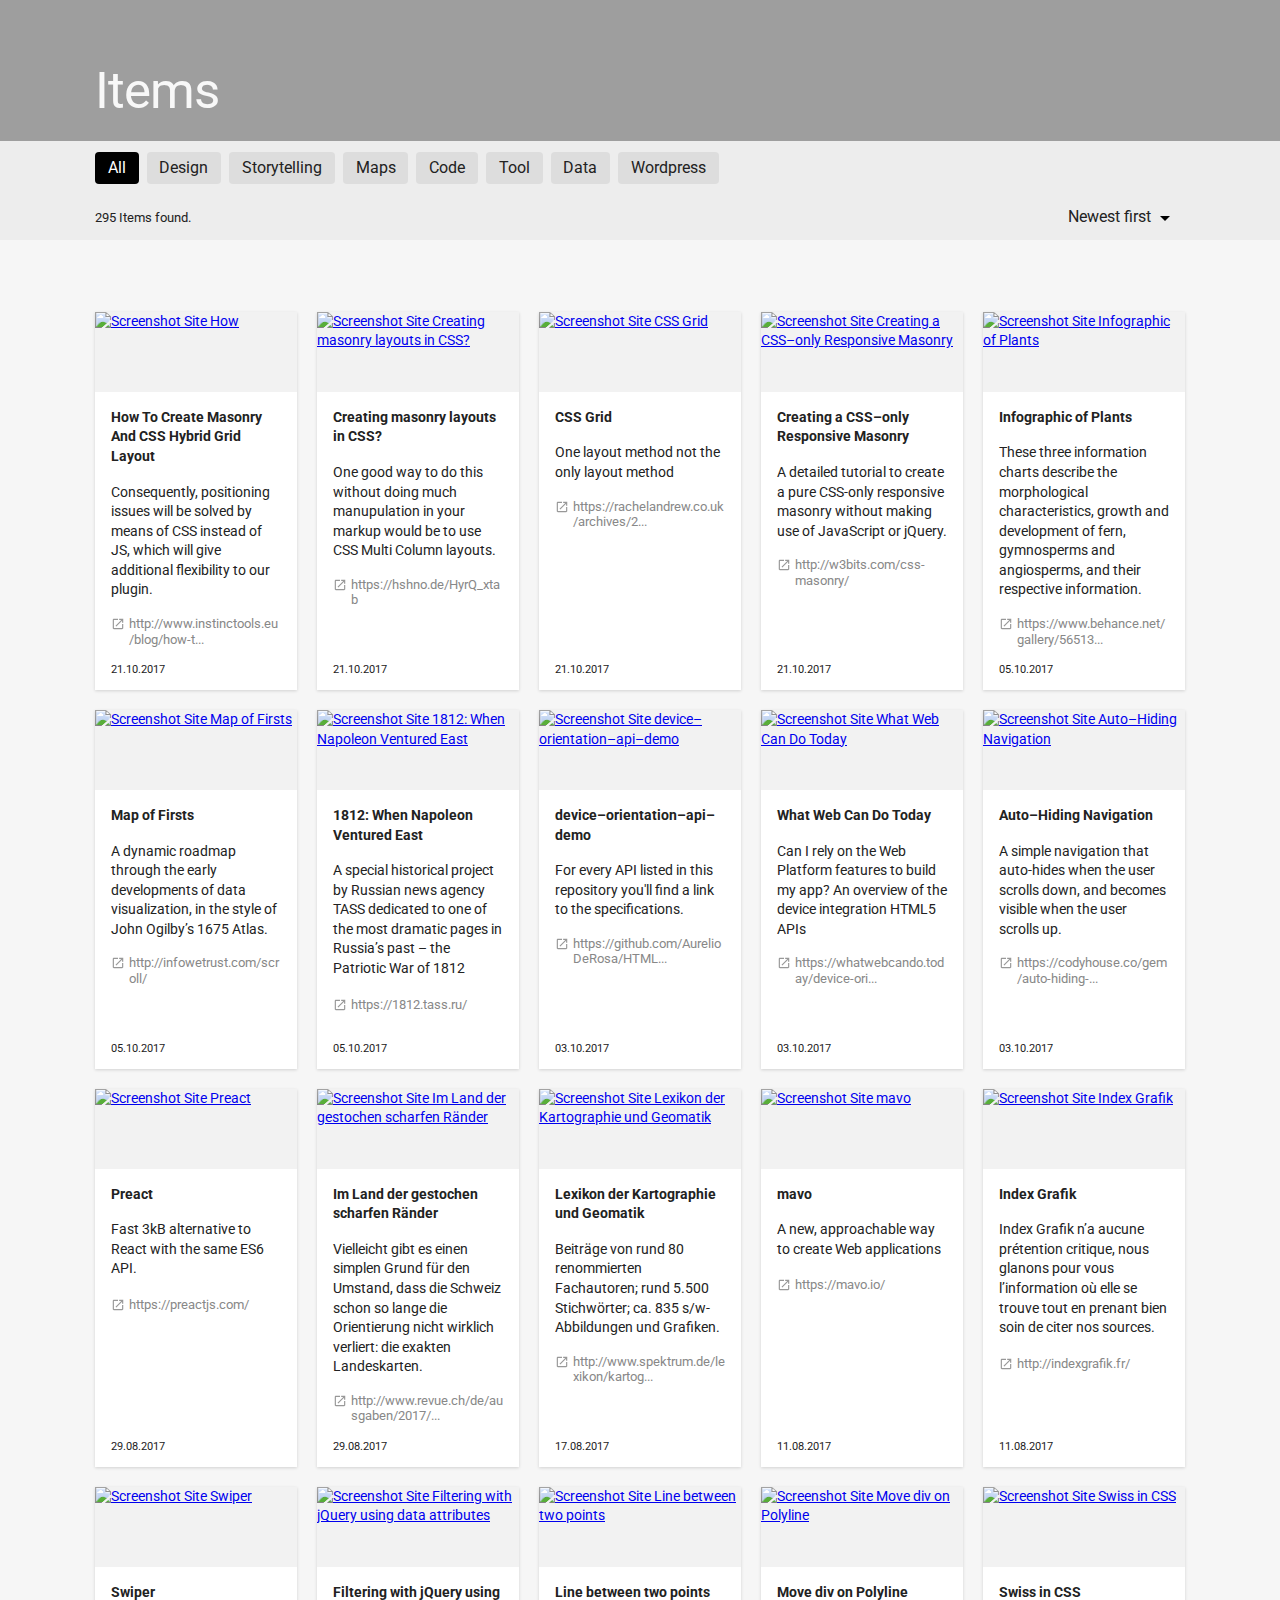
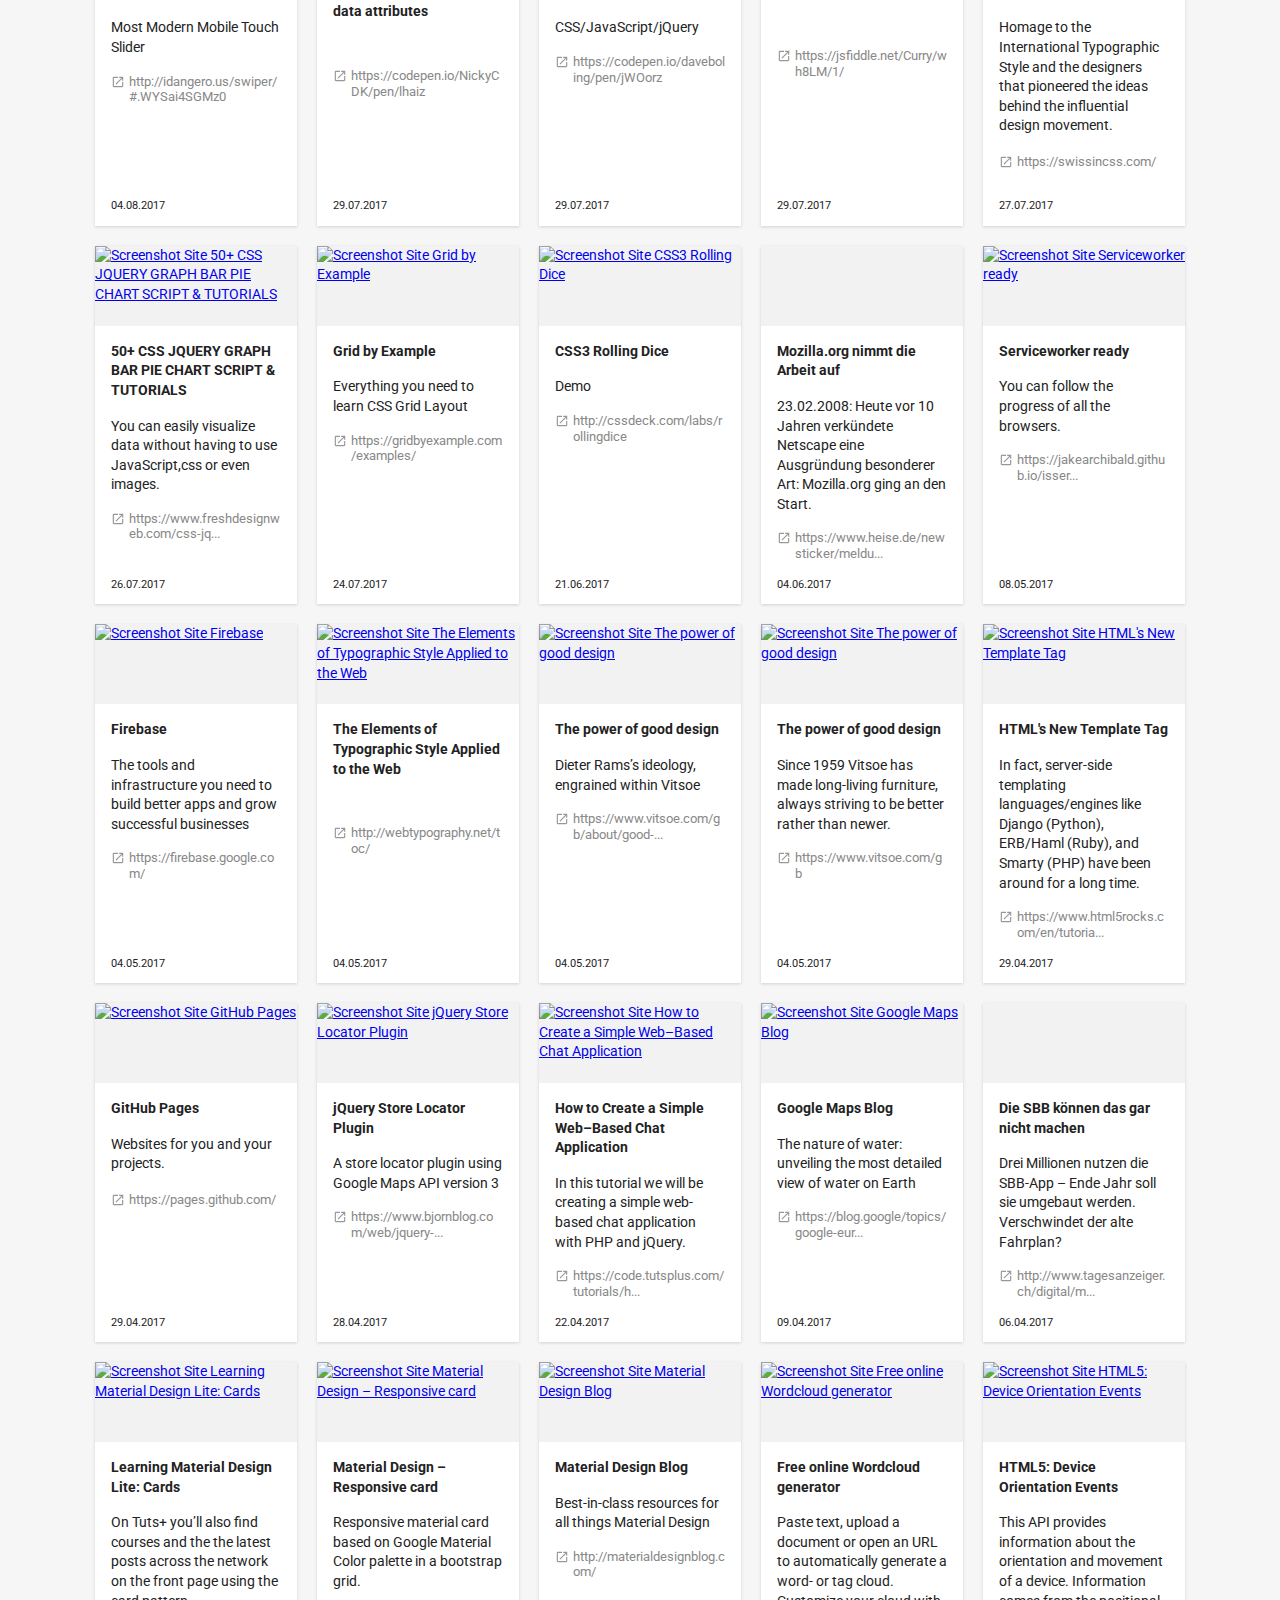
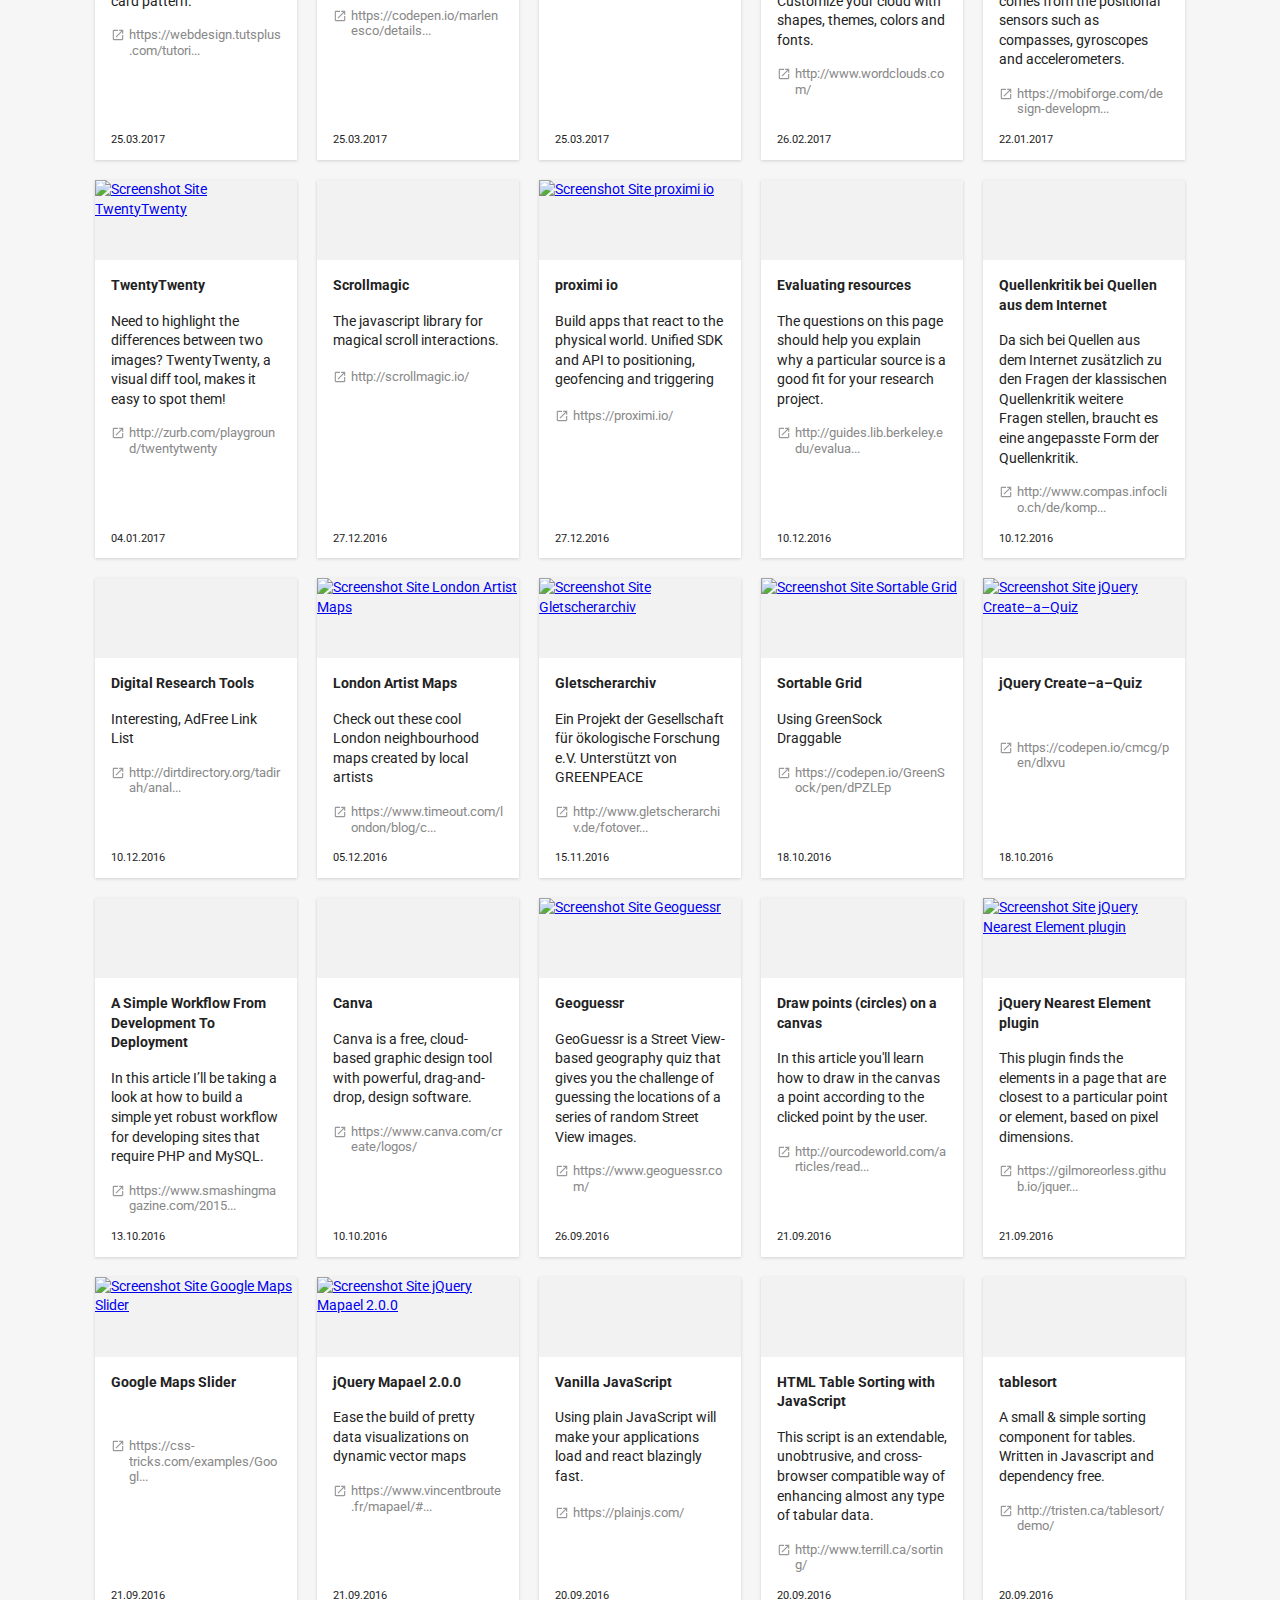
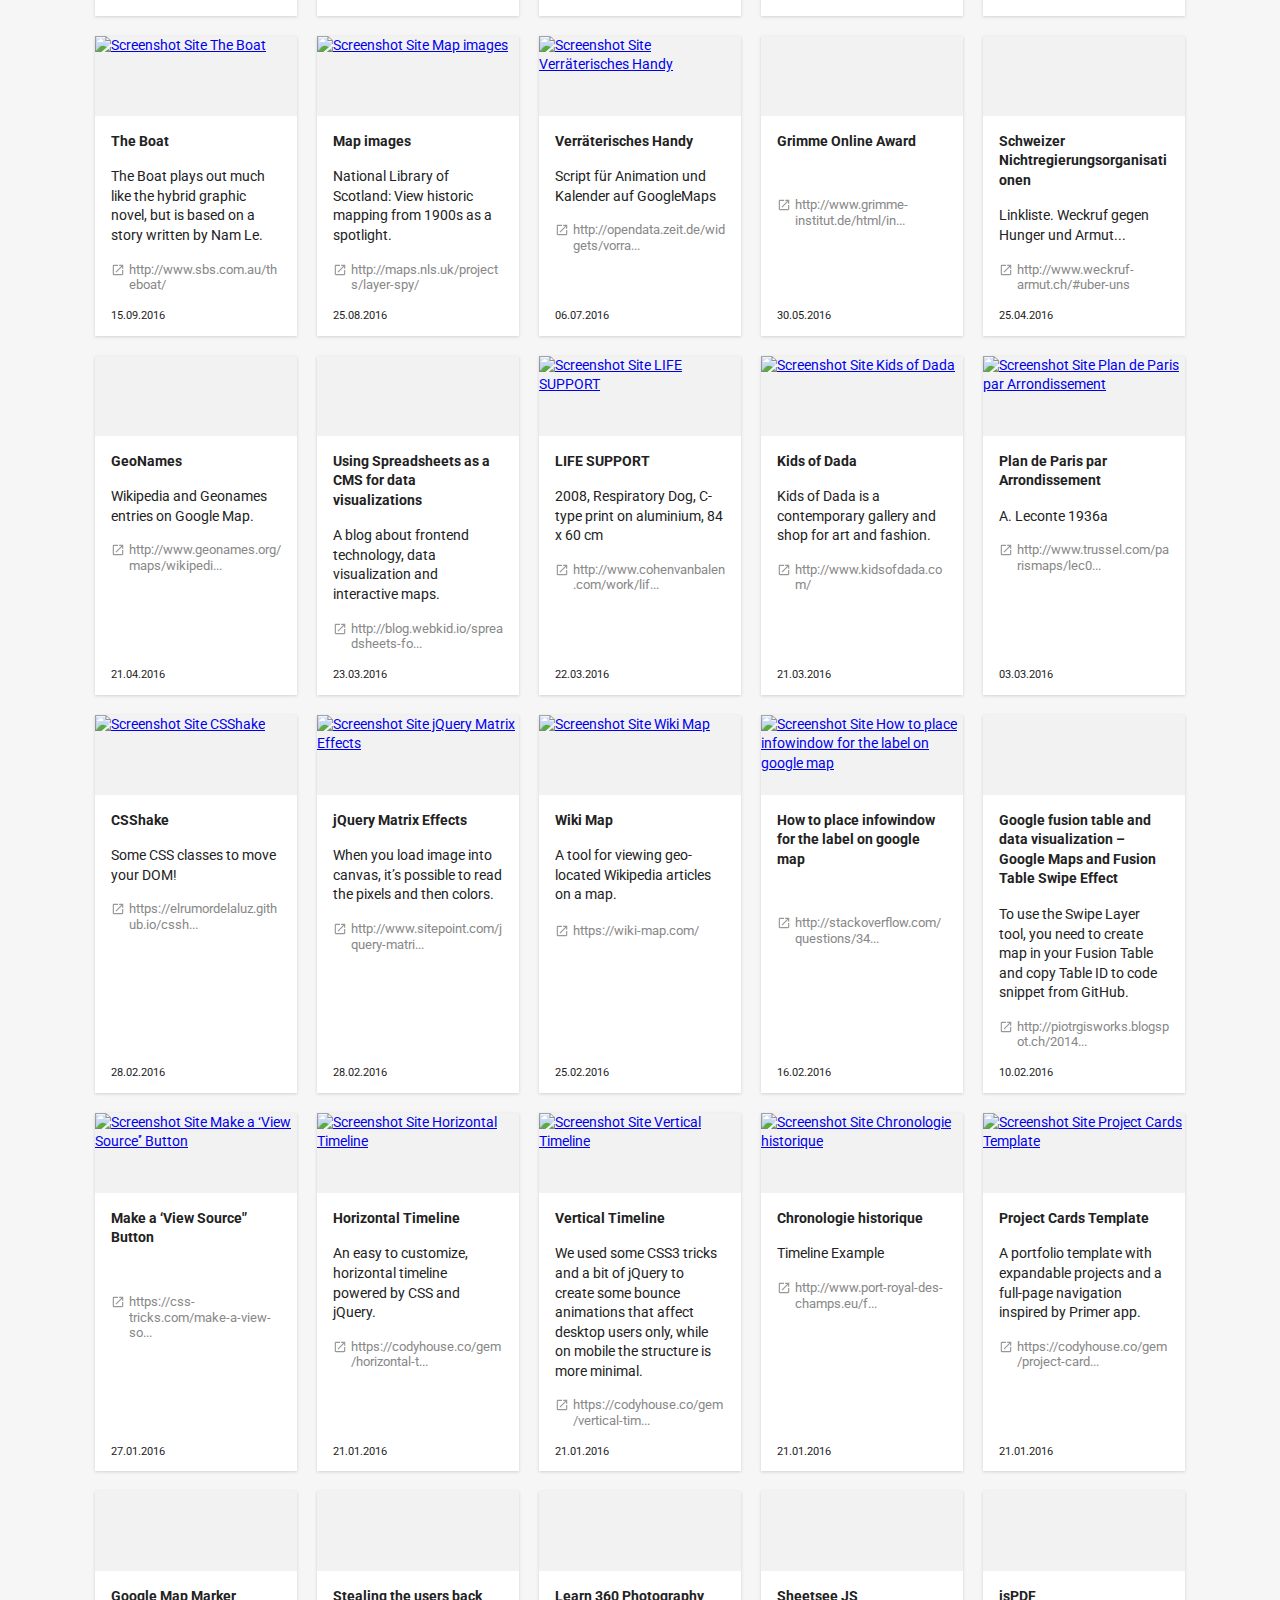
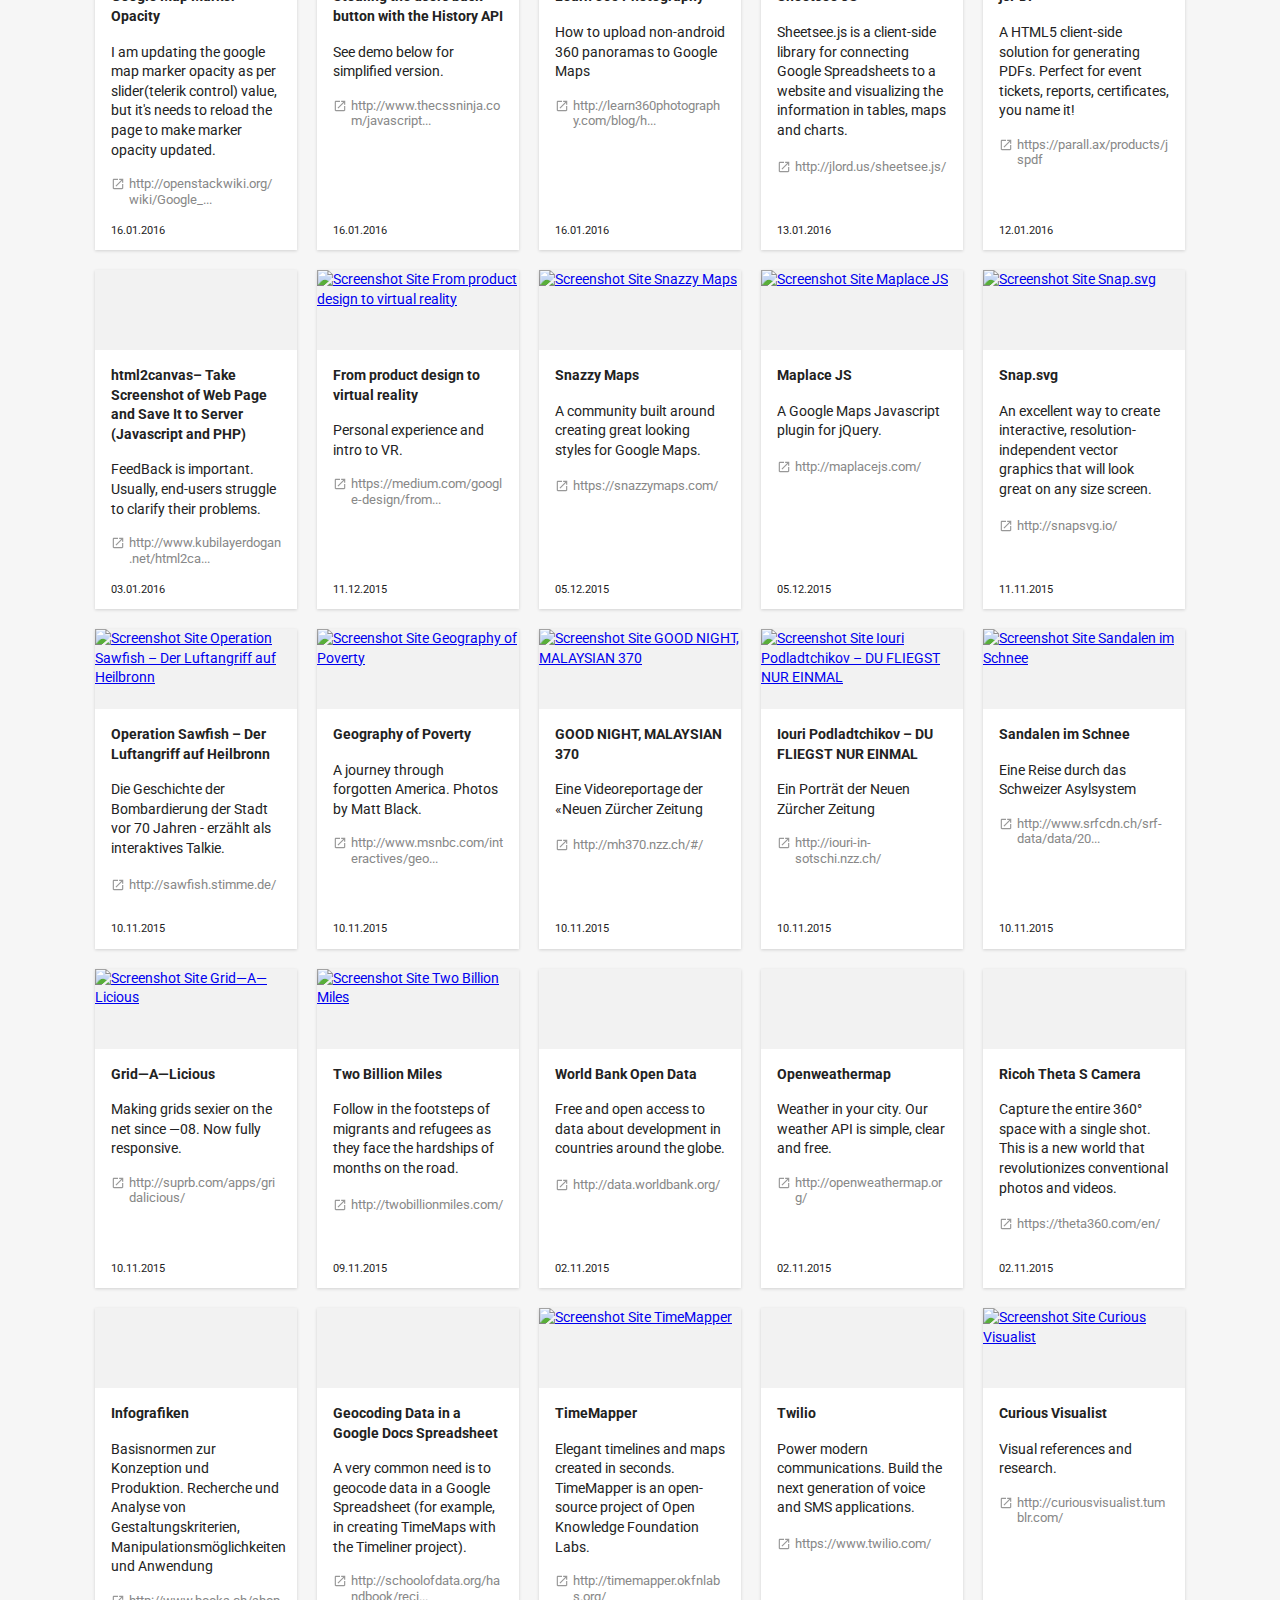
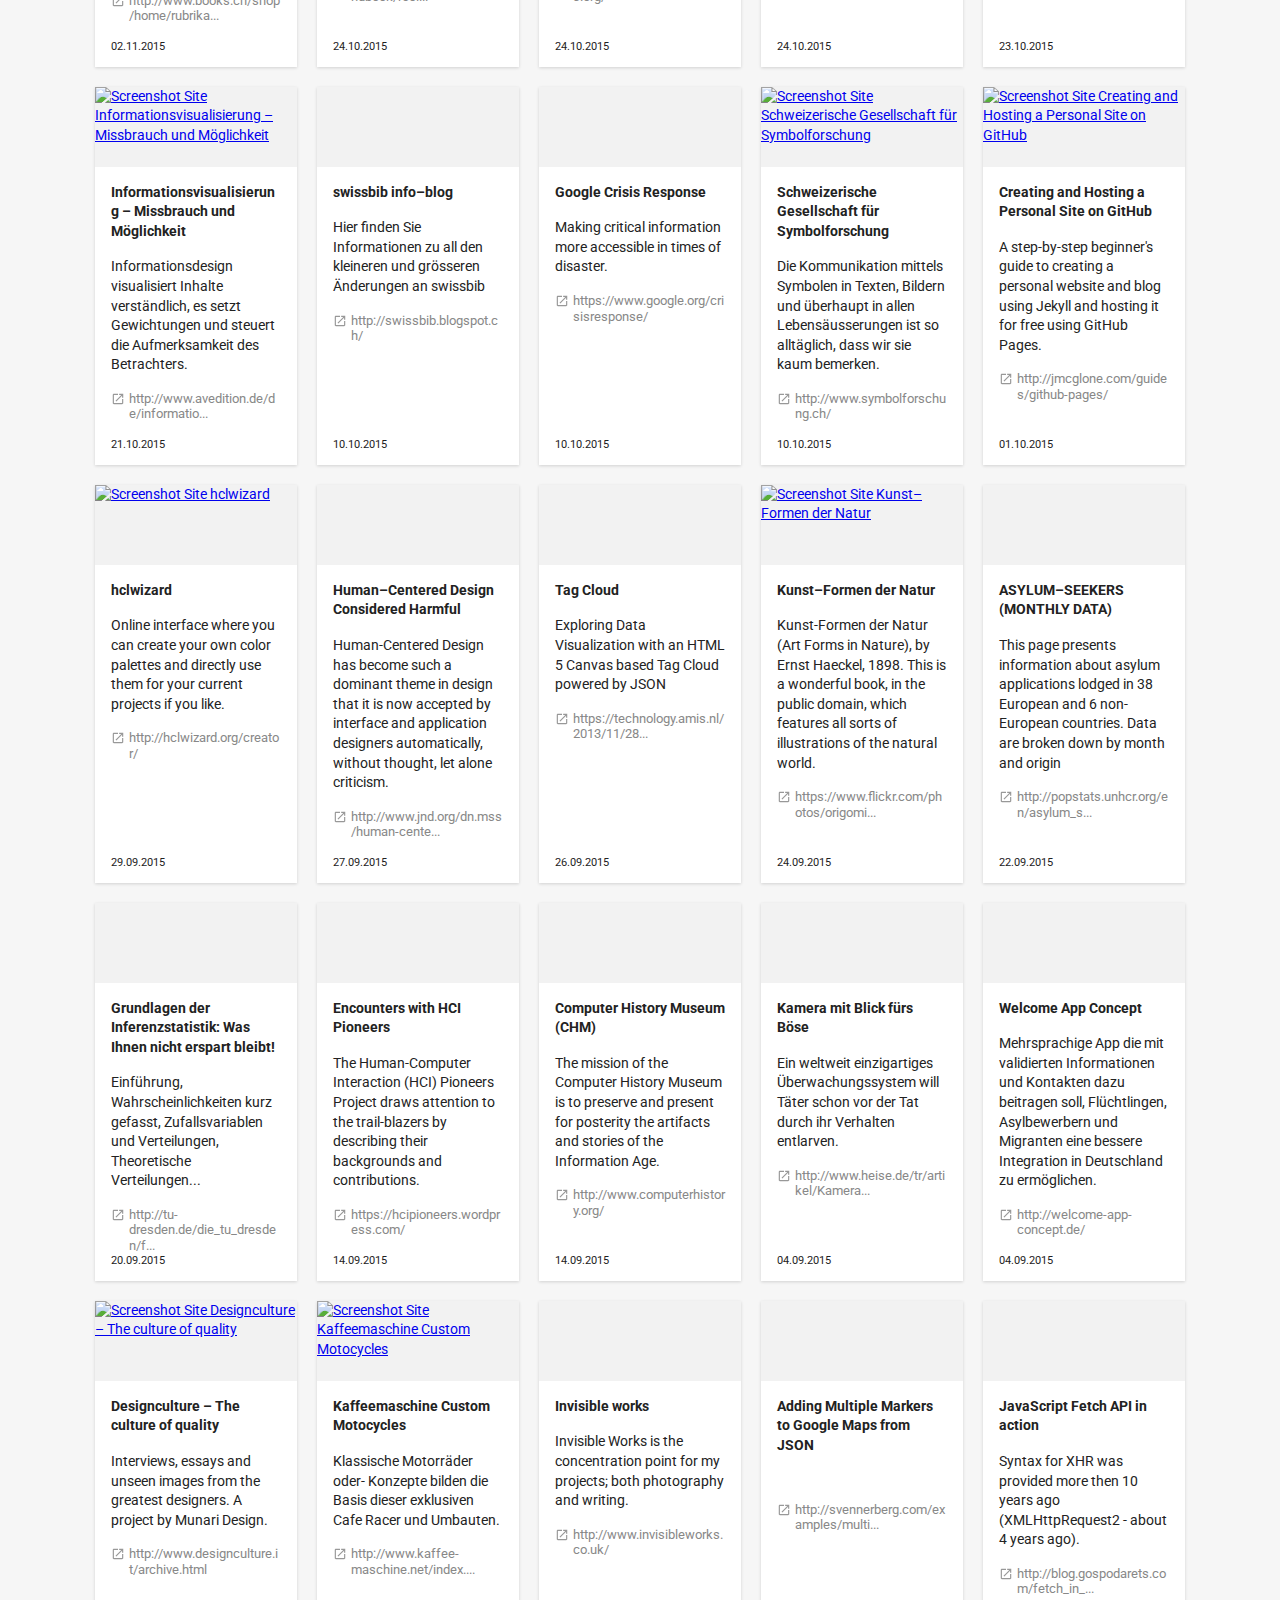
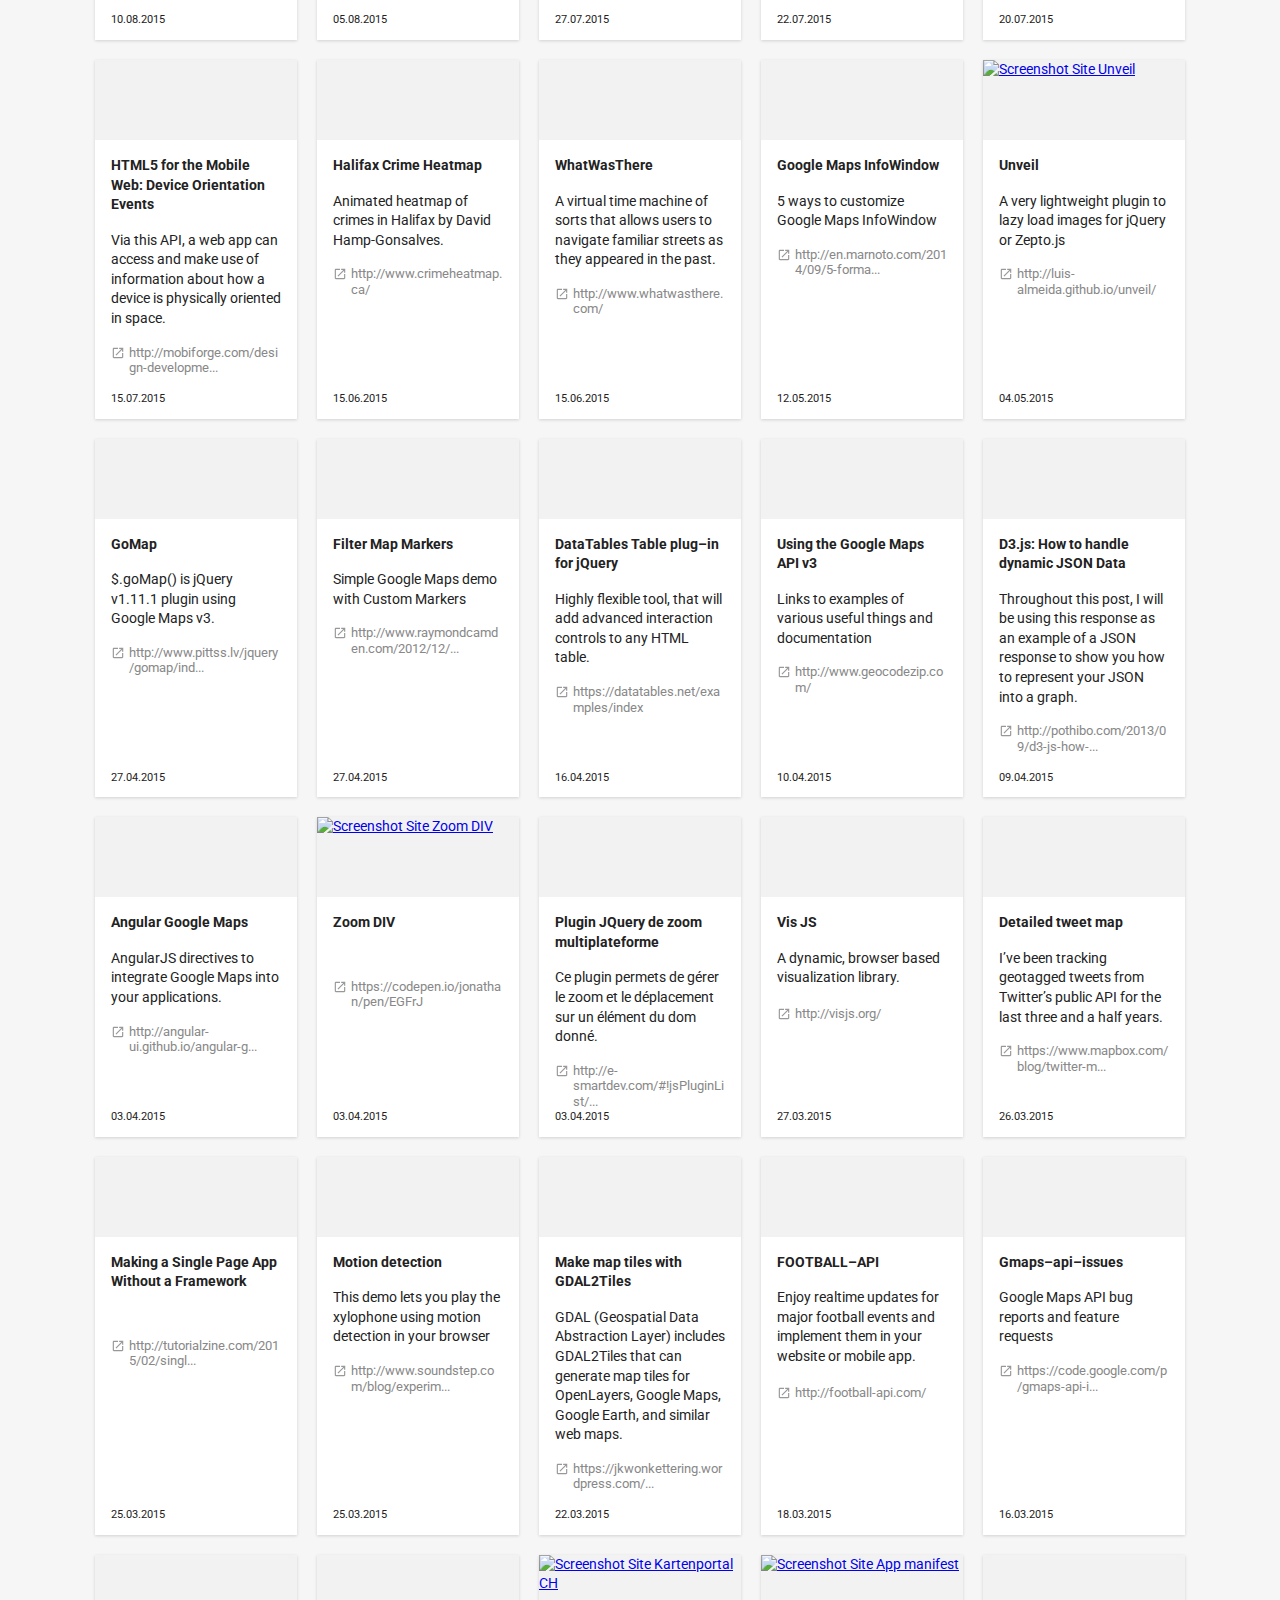
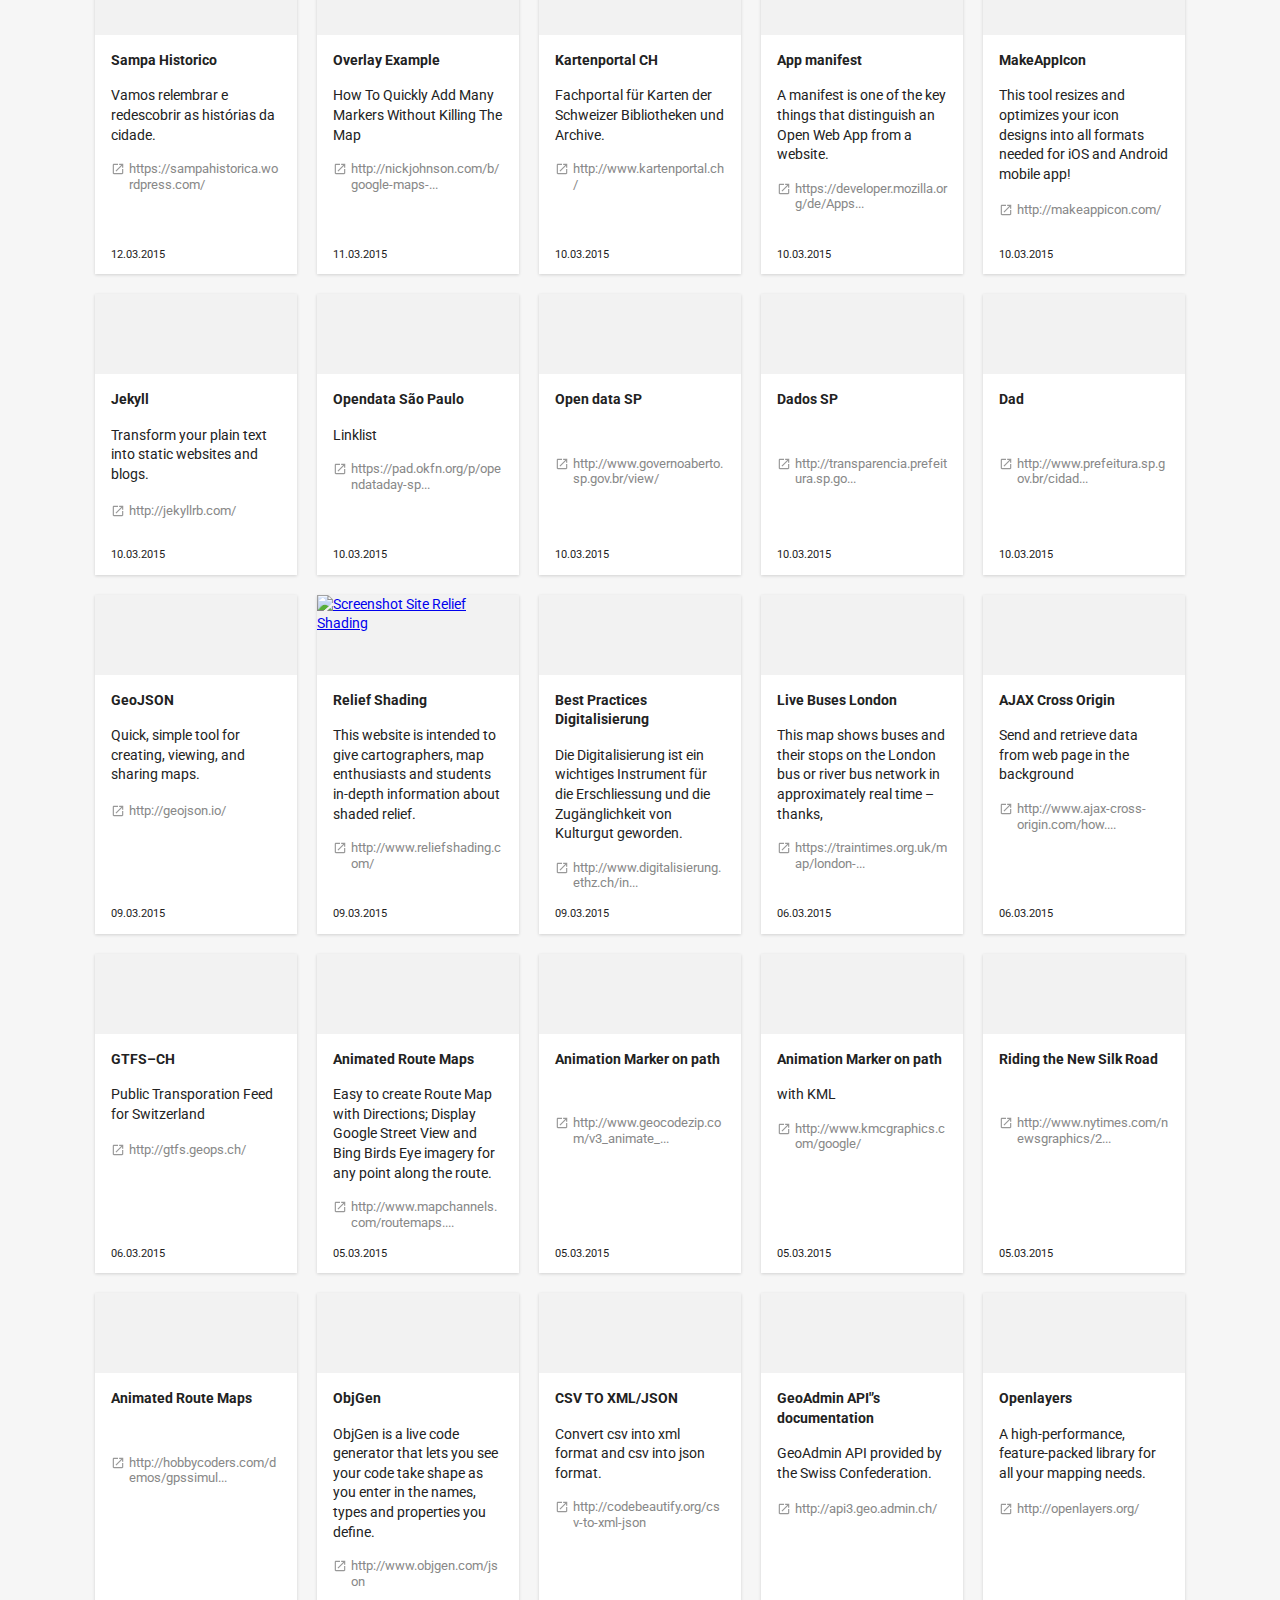
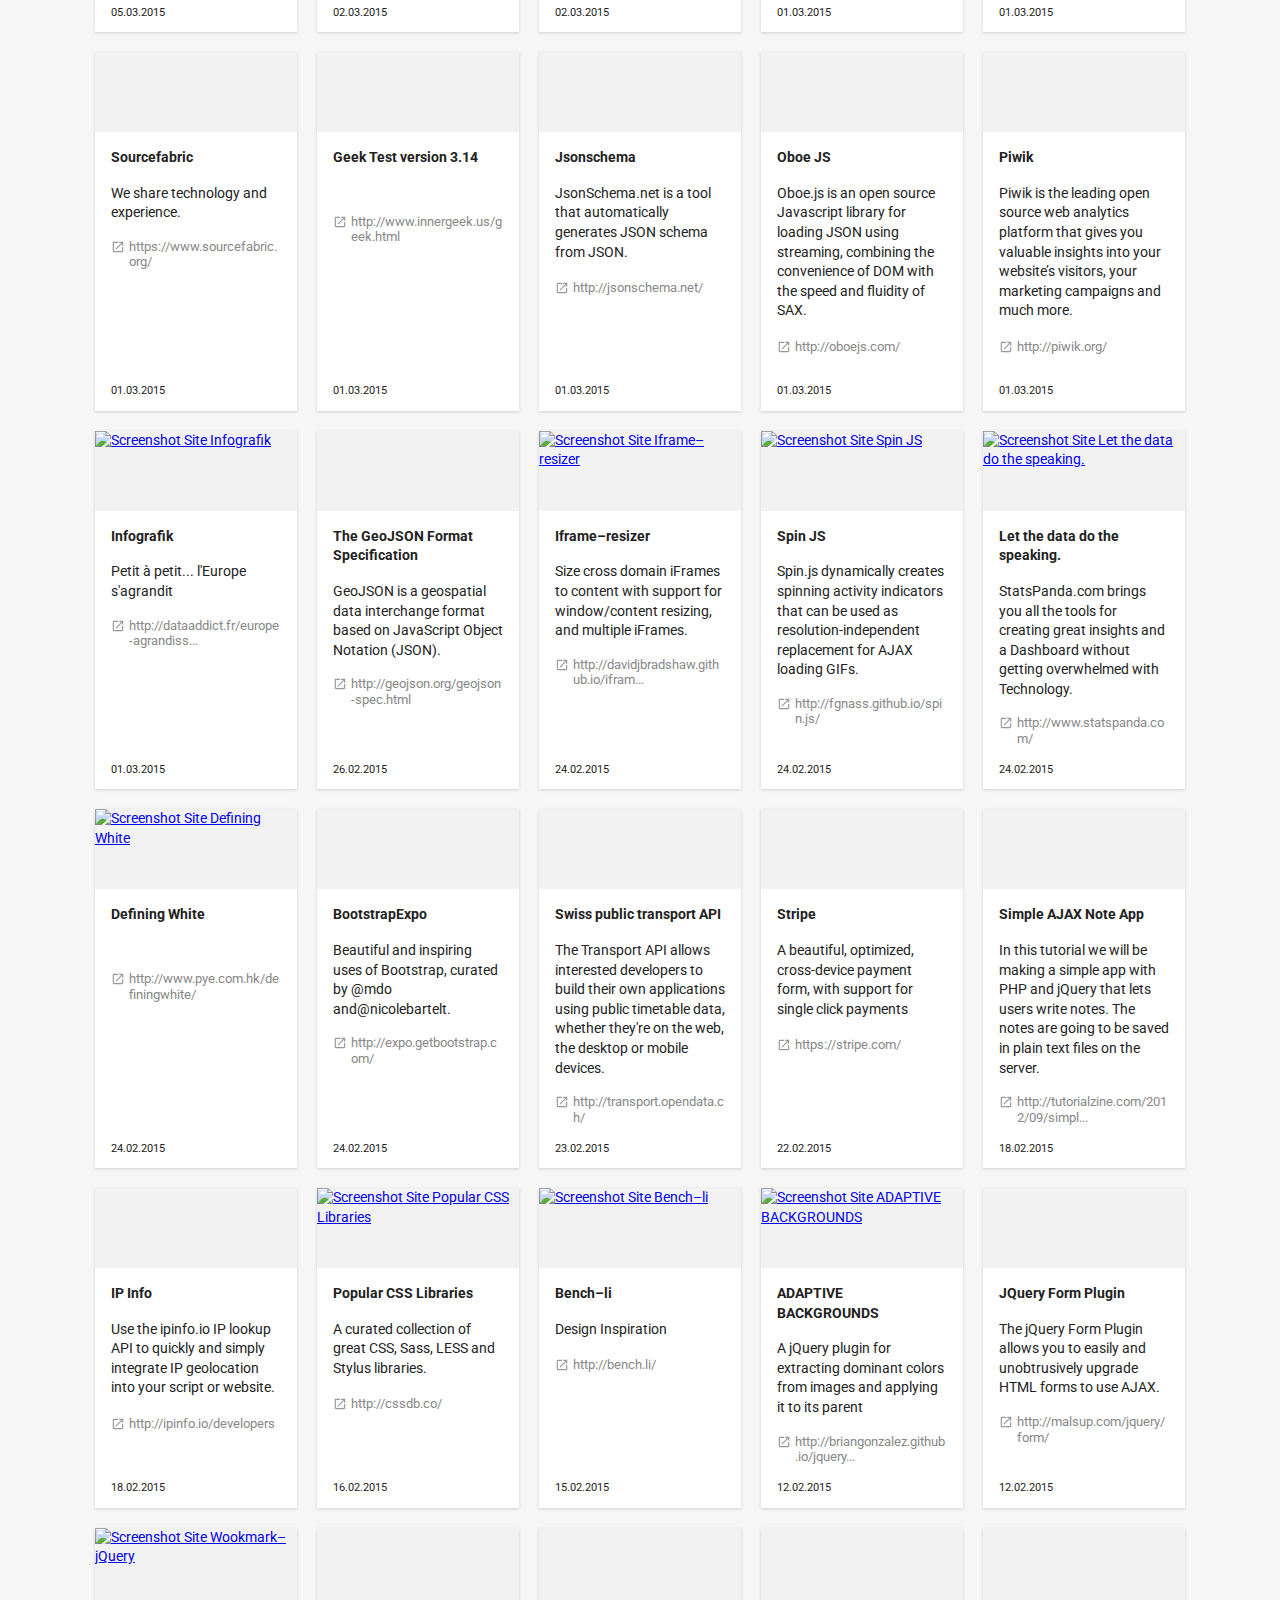
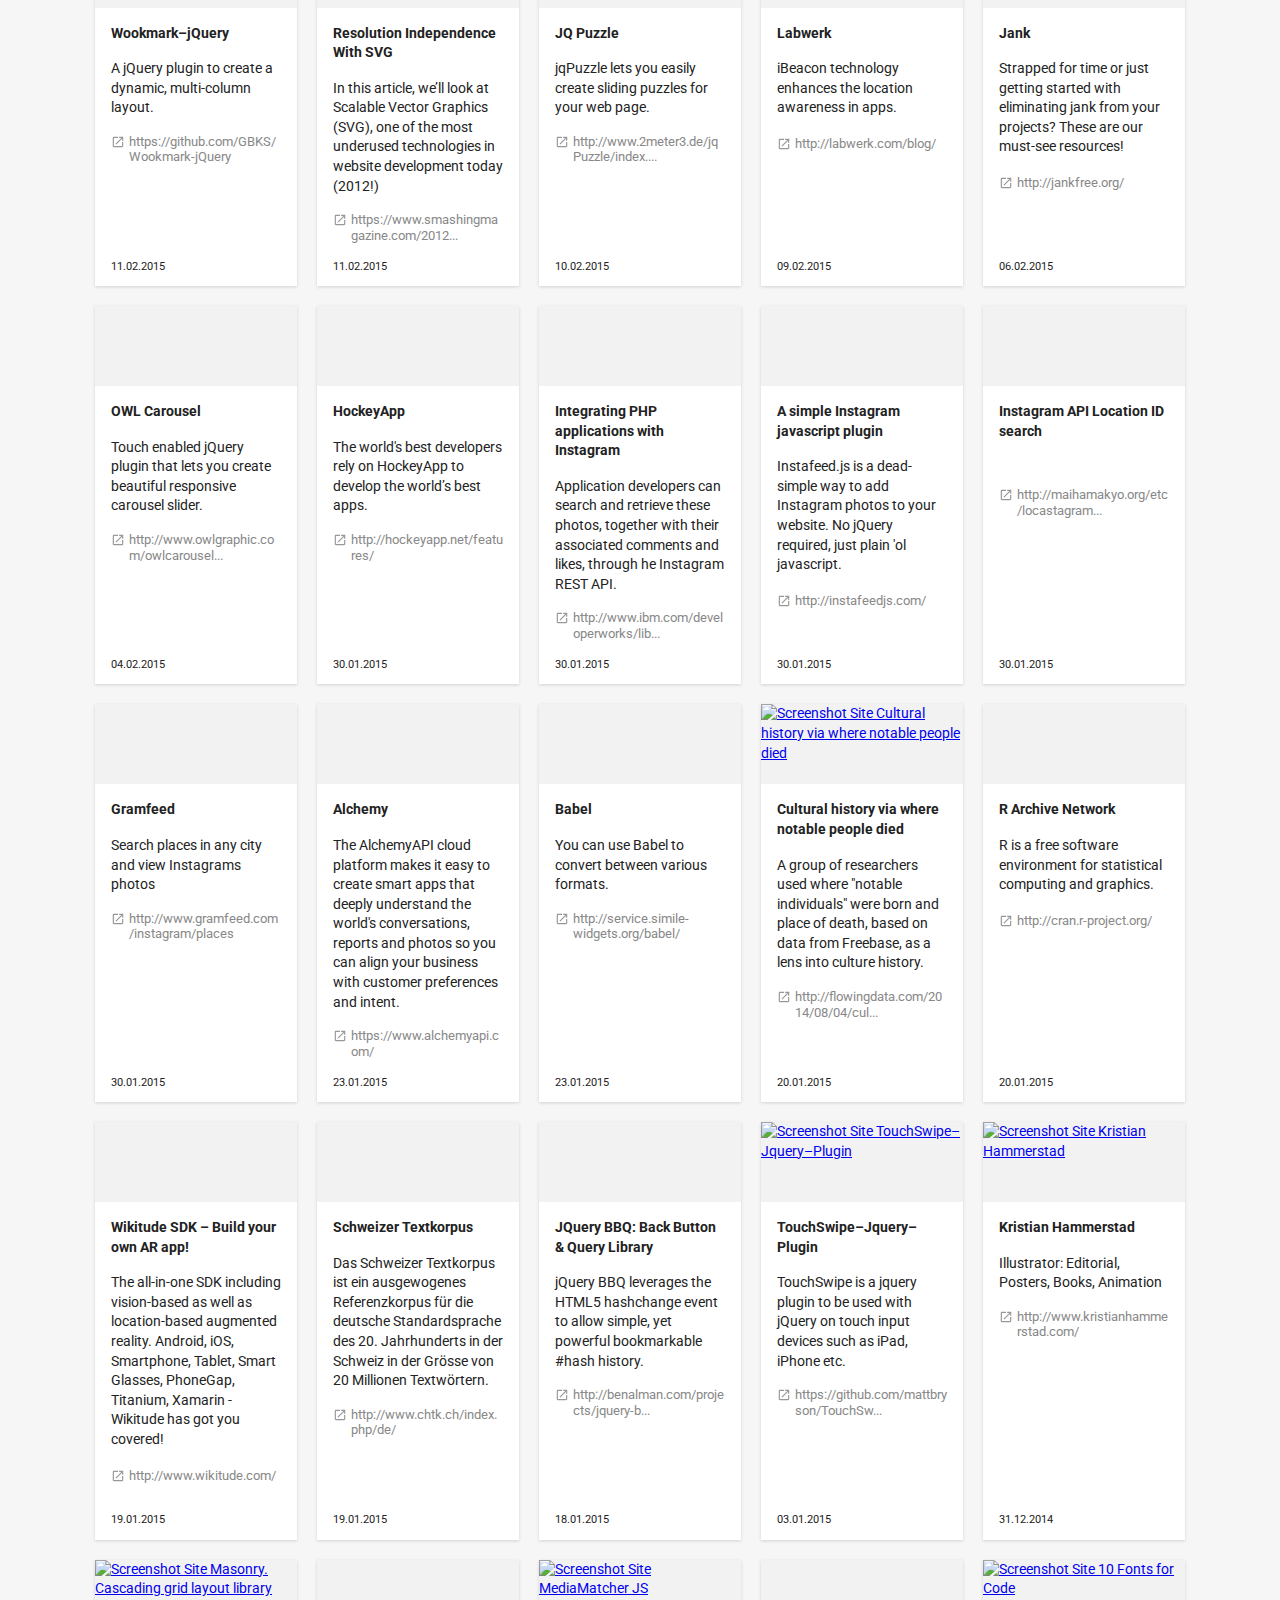
==== 02/index.html @ 370f21b9 ""cleaning" code" ====
<!doctype html>

<html dir="ltr" lang="en">

<head>

    <meta http-equiv="Content-Type" content="text/html; charset=utf-8">
    <meta name="viewport" content="width=device-width, initial-scale=1, user-scalable=yes">

    <title>02896 | 02 Filter Simple</title>

    <link href="https://fonts.googleapis.com/css?family=Roboto:400,700" rel="stylesheet" type="text/css">
    <link rel="stylesheet" type="text/css" href="library/css/style-filter.css" media="all" /> 

    <script src="//ajax.googleapis.com/ajax/libs/jquery/3.2.1/jquery.min.js"></script>
    <script>window.jQuery || document.write('<script src="/library/js/jquery-3.2.1.min.js"><\/script>')</script>

</head>

<body>

<div id="page">

    <div class="demo-header">
        <h1 class="wrap">Items</h1>
    </div>

    <div id="filter-nav">

        <div class="filter-nav-divider">
            <div id="main-category-wrap" class="wrap">
                <div class="button-group">
                    <button id="main-show-all" class="button is-checked">All</button>
                    <span id="main-category">
                        <button class="button" name="design" value="design">Design</button>
                        <button class="button" name="storytelling" value="storytelling">Storytelling</button>
                        <button class="button" name="maps" value="maps">Maps</button>
                        <button class="button" name="code" value="code">Code</button>
                        <button class="button" name="tool" value="tool">Tool</button>
                        <button class="button" name="data" value="data">Data</button>
                        <button class="button" name="wordpress" value="wordpress">Wordpress</button>
                    </span>
                </div>
            </div>
        </div>

        <div id="sort-dropdown-wrap" class="wrap">
            <div id="sort-dropdown" aria-label="Sort Menu">
                <button type="button" data-val="Newest first" class="dropdown-opener button-icon-right" aria-haspopup="true">
                    <span class="button-text">Newest first</span>
                    <span class="c01241-icon_mini icon-dropdown" aria-hidden="true"></span>
                </button>
                <ul class="sub-menu" style="display: none;" role="menu" aria-expanded="false">
                    <li id="sortdate" data-val="Newest first" class="menu-item is-checked" role="menuitem"><a href="#">Newest first</a></li>
                    <li id="sorttitel" data-val="Title A - Z" class="menu-item" role="menuitem"><a href="#">Title A - Z</a></li>
                </ul>
            </div>
        </div>

        <div id="message-wrap" class="wrap"></div>

    </div>  <!-- END #filter-nav -->



    <div id="wrapper">

        <div class="item-list" id="list-wrap">

            <!-- Item (Example structure) -->
            <div class="item" data-date="736623" data-id="howtocreate14280" data-category="code">
                <div class="item-inner">
                    <div class="item-image">
                        <a href="http://www.instinctools.eu/blog/how-to-create-masonry-and-css-hybrid-grid-layout" target="_blank" title="Open Site">
                            <img alt="Screenshot Site How" src="https://markussteiger.ch/images/screenshots/instinctools.jpg" />
                        </a>
                    </div>
                    <div class="item-title">
                        <h2 class="name">How To Create Masonry And CSS Hybrid Grid Layout</h2>
                    </div>
                    <div class="item-description">Consequently, positioning issues will be solved by
                        means of CSS instead of JS, which will give additional flexibility to our plugin.
                    </div>
                    <div class="item-link">
                        <a href="http://www.instinctools.eu/blog/how-to-create-masonry-and-css-hybrid-grid-layout" target="_blank" title="Open Site" class="external ">
                            http://www.instinctools.eu/blog/how-t...
                        </a>
                    </div>
                    <div class="item-date">21.10.2017</div>
                </div>
            </div>
            <!-- End Item -->

            <div class="item" data-date="736623" data-id="creatingmason14281" data-category="code"><div class="item-inner"><div class="item-image"><a href="https://hshno.de/HyrQ_xtab" target="_blank" title="Open Site Creating masonry layouts in CSS?"><img alt="Screenshot Site Creating masonry layouts in CSS?" src="https://markussteiger.ch/images/screenshots/hashnode_01.jpg" /></a></div><div class="item-title"><h2 class="name">Creating masonry layouts in CSS?</h2></div><div class="item-description">One good way to do this without doing much manupulation in your markup would be to use CSS Multi Column layouts.</div><div class="item-link"><a href="https://hshno.de/HyrQ_xtab" target="_blank" title="Open Site Creating masonry layouts in CSS?" class="external ">https://hshno.de/HyrQ_xtab</a></div><div class="item-date">21.10.2017</div></div></div>
            <div class="item" data-date="736623" data-id="cssgrid14282" data-category="code"><div class="item-inner"><div class="item-image"><a href="https://rachelandrew.co.uk/archives/2017/01/18/css-grid-one-layout-method-not-the-only-layout-method/" target="_blank" title="Open Site CSS Grid"><img alt="Screenshot Site CSS Grid" src="https://markussteiger.ch/images/screenshots/rachelandrew.jpg" /></a></div><div class="item-title"><h2 class="name">CSS Grid</h2></div><div class="item-description">One layout method not the only layout method</div><div class="item-link"><a href="https://rachelandrew.co.uk/archives/2017/01/18/css-grid-one-layout-method-not-the-only-layout-method/" target="_blank" title="Open Site CSS Grid" class="external ">https://rachelandrew.co.uk/archives/2...</a></div><div class="item-date">21.10.2017</div></div></div>
            <div class="item" data-date="736623" data-id="creatingacss14283" data-category="code"><div class="item-inner"><div class="item-image"><a href="http://w3bits.com/css-masonry/" target="_blank" title="Open Site Creating a CSS&ndash;only Responsive Masonry"><img alt="Screenshot Site Creating a CSS&ndash;only Responsive Masonry" src="https://markussteiger.ch/images/screenshots/w3bits.jpg" /></a></div><div class="item-title"><h2 class="name">Creating a CSS&ndash;only Responsive Masonry</h2></div><div class="item-description">A detailed tutorial to create a pure CSS-only responsive masonry without making use of JavaScript or jQuery.</div><div class="item-link"><a href="http://w3bits.com/css-masonry/" target="_blank" title="Open Site Creating a CSS&ndash;only Responsive Masonry" class="external ">http://w3bits.com/css-masonry/</a></div><div class="item-date">21.10.2017</div></div></div>
            <div class="item" data-date="736607" data-id="infographicof14277" data-category="design"><div class="item-inner"><div class="item-image"><a href="https://www.behance.net/gallery/56513463/Infographic-Design-Plants" target="_blank" title="Open Site Infographic of Plants"><img alt="Screenshot Site Infographic of Plants" src="https://markussteiger.ch/images/screenshots/plants.jpg" /></a></div><div class="item-title"><h2 class="name">Infographic of Plants</h2></div><div class="item-description">These three information charts describe the morphological characteristics, growth and development of fern, gymnosperms and angiosperms, and their respective information. </div><div class="item-link"><a href="https://www.behance.net/gallery/56513463/Infographic-Design-Plants" target="_blank" title="Open Site Infographic of Plants" class="external ">https://www.behance.net/gallery/56513...</a></div><div class="item-date">05.10.2017</div></div></div>
            <div class="item" data-date="736607" data-id="mapoffirsts14278" data-category="design"><div class="item-inner"><div class="item-image"><a href="http://infowetrust.com/scroll/" target="_blank" title="Open Site Map of Firsts"><img alt="Screenshot Site Map of Firsts" src="https://markussteiger.ch/images/screenshots/mapfirst.jpg" /></a></div><div class="item-title"><h2 class="name">Map of Firsts</h2></div><div class="item-description">A dynamic roadmap through the early developments of data visualization, in the style of John Ogilby&rsquo;s 1675 Atlas.</div><div class="item-link"><a href="http://infowetrust.com/scroll/" target="_blank" title="Open Site Map of Firsts" class="external ">http://infowetrust.com/scroll/</a></div><div class="item-date">05.10.2017</div></div></div>
            <div class="item" data-date="736607" data-id="1812whennap14279" data-category="design maps storytelling"><div class="item-inner"><div class="item-image"><a href="https://1812.tass.ru/" target="_blank" title="Open Site 1812: When Napoleon Ventured East"><img alt="Screenshot Site 1812: When Napoleon Ventured East" src="https://markussteiger.ch/images/screenshots/napoleon.jpg" /></a></div><div class="item-title"><h2 class="name">1812: When Napoleon Ventured East</h2></div><div class="item-description">A special historical project by Russian news agency TASS dedicated to one of the most dramatic pages in Russia&rsquo;s past &ndash; the Patriotic War of 1812</div><div class="item-link"><a href="https://1812.tass.ru/" target="_blank" title="Open Site 1812: When Napoleon Ventured East" class="external ">https://1812.tass.ru/</a></div><div class="item-date">05.10.2017</div></div></div>
            <div class="item" data-date="736605" data-id="deviceorientat14274" data-category="code"><div class="item-inner"><div class="item-image"><a href="https://github.com/AurelioDeRosa/HTML5-API-demos/blob/master/demos/device-orientation-api-demo.html" target="_blank" title="Open Site device&ndash;orientation&ndash;api&ndash;demo"><img alt="Screenshot Site device&ndash;orientation&ndash;api&ndash;demo" src="https://markussteiger.ch/images/screenshots/screen_github.jpg" /></a></div><div class="item-title"><h2 class="name">device&ndash;orientation&ndash;api&ndash;demo</h2></div><div class="item-description">For every API listed in this repository you'll find a link to the specifications.</div><div class="item-link"><a href="https://github.com/AurelioDeRosa/HTML5-API-demos/blob/master/demos/device-orientation-api-demo.html" target="_blank" title="Open Site device&ndash;orientation&ndash;api&ndash;demo" class="external ">https://github.com/AurelioDeRosa/HTML...</a></div><div class="item-date">03.10.2017</div></div></div>
            <div class="item" data-date="736605" data-id="whatwebcand14275" data-category="code"><div class="item-inner"><div class="item-image"><a href="https://whatwebcando.today/device-orientation.html" target="_blank" title="Open Site What Web Can Do Today"><img alt="Screenshot Site What Web Can Do Today" src="https://markussteiger.ch/images/screenshots/whatwebcando.jpg" /></a></div><div class="item-title"><h2 class="name">What Web Can Do Today</h2></div><div class="item-description">Can I rely on the Web Platform features to build my app? An overview of the device integration HTML5 APIs</div><div class="item-link"><a href="https://whatwebcando.today/device-orientation.html" target="_blank" title="Open Site What Web Can Do Today" class="external ">https://whatwebcando.today/device-ori...</a></div><div class="item-date">03.10.2017</div></div></div>
            <div class="item" data-date="736605" data-id="autohidingnav14276" data-category="code"><div class="item-inner"><div class="item-image"><a href="https://codyhouse.co/gem/auto-hiding-navigation/" target="_blank" title="Open Site Auto&ndash;Hiding Navigation"><img alt="Screenshot Site Auto&ndash;Hiding Navigation" src="https://markussteiger.ch/images/screenshots/autohide.jpg" /></a></div><div class="item-title"><h2 class="name">Auto&ndash;Hiding Navigation</h2></div><div class="item-description">A simple navigation that auto-hides when the user scrolls down, and becomes visible when the user scrolls up.</div><div class="item-link"><a href="https://codyhouse.co/gem/auto-hiding-navigation/" target="_blank" title="Open Site Auto&ndash;Hiding Navigation" class="external ">https://codyhouse.co/gem/auto-hiding-...</a></div><div class="item-date">03.10.2017</div></div></div>
            <div class="item" data-date="736570" data-id="preact14272" data-category="code tool"><div class="item-inner"><div class="item-image"><a href="https://preactjs.com/" target="_blank" title="Open Site Preact"><img alt="Screenshot Site Preact" src="https://markussteiger.ch/images/screenshots/preact.jpg" /></a></div><div class="item-title"><h2 class="name">Preact</h2></div><div class="item-description">Fast 3kB alternative to React with the same ES6 API.</div><div class="item-link"><a href="https://preactjs.com/" target="_blank" title="Open Site Preact" class="external ">https://preactjs.com/</a></div><div class="item-date">29.08.2017</div></div></div>
            <div class="item" data-date="736570" data-id="imlandderge14273" data-category="maps"><div class="item-inner"><div class="item-image"><a href="http://www.revue.ch/de/ausgaben/2017/04/detail/news/detail/News/im-land-der-gestochen-scharfen-raender/" target="_blank" title="Open Site Im Land der gestochen scharfen Ränder"><img alt="Screenshot Site Im Land der gestochen scharfen Ränder" src="https://markussteiger.ch/images/screenshots/gestochen.jpg" /></a></div><div class="item-title"><h2 class="name">Im Land der gestochen scharfen Ränder</h2></div><div class="item-description">Vielleicht gibt es einen simplen Grund für den Umstand, dass die Schweiz schon so lange die Orientierung nicht wirklich verliert: die exakten Landeskarten.</div><div class="item-link"><a href="http://www.revue.ch/de/ausgaben/2017/04/detail/news/detail/News/im-land-der-gestochen-scharfen-raender/" target="_blank" title="Open Site Im Land der gestochen scharfen Ränder" class="external ">http://www.revue.ch/de/ausgaben/2017/...</a></div><div class="item-date">29.08.2017</div></div></div>
            <div class="item" data-date="736558" data-id="lexikonderka14271" data-category="maps data"><div class="item-inner"><div class="item-image"><a href="http://www.spektrum.de/lexikon/kartographie-geomatik/" target="_blank" title="Open Site Lexikon der Kartographie und Geomatik"><img alt="Screenshot Site Lexikon der Kartographie und Geomatik" src="https://markussteiger.ch/images/screenshots/kartographie-geomatik.jpg" /></a></div><div class="item-title"><h2 class="name">Lexikon der Kartographie und Geomatik</h2></div><div class="item-description">Beiträge von rund 80 renommierten Fachautoren; rund 5.500 Stichwörter; ca. 835 s/w-Abbildungen und Grafiken.</div><div class="item-link"><a href="http://www.spektrum.de/lexikon/kartographie-geomatik/" target="_blank" title="Open Site Lexikon der Kartographie und Geomatik" class="external ">http://www.spektrum.de/lexikon/kartog...</a></div><div class="item-date">17.08.2017</div></div></div>
            <div class="item" data-date="736552" data-id="mavo14269" data-category="tool code"><div class="item-inner"><div class="item-image"><a href="https://mavo.io/" target="_blank" title="Open Site mavo"><img alt="Screenshot Site mavo" src="https://markussteiger.ch/images/screenshots/mavo.jpg" /></a></div><div class="item-title"><h2 class="name">mavo</h2></div><div class="item-description">A new, approachable way to create Web applications</div><div class="item-link"><a href="https://mavo.io/" target="_blank" title="Open Site mavo" class="external ">https://mavo.io/</a></div><div class="item-date">11.08.2017</div></div></div>
            <div class="item" data-date="736552" data-id="indexgrafik14270" data-category="design"><div class="item-inner"><div class="item-image"><a href="http://indexgrafik.fr/" target="_blank" title="Open Site Index Grafik"><img alt="Screenshot Site Index Grafik" src="https://markussteiger.ch/images/screenshots/indexgrafik.jpg" /></a></div><div class="item-title"><h2 class="name">Index Grafik</h2></div><div class="item-description">Index Grafik n&rsquo;a aucune prétention critique, nous glanons pour vous l&rsquo;information où elle se trouve tout en prenant bien soin de citer nos sources.</div><div class="item-link"><a href="http://indexgrafik.fr/" target="_blank" title="Open Site Index Grafik" class="external ">http://indexgrafik.fr/</a></div><div class="item-date">11.08.2017</div></div></div>
            <div class="item" data-date="736545" data-id="swiper14268" data-category="code tool"><div class="item-inner"><div class="item-image"><a href="http://idangero.us/swiper/#.WYSai4SGMz0" target="_blank" title="Open Site Swiper"><img alt="Screenshot Site Swiper" src="https://markussteiger.ch/images/screenshots/swiper.jpg" /></a></div><div class="item-title"><h2 class="name">Swiper</h2></div><div class="item-description">Most Modern Mobile Touch Slider</div><div class="item-link"><a href="http://idangero.us/swiper/#.WYSai4SGMz0" target="_blank" title="Open Site Swiper" class="external ">http://idangero.us/swiper/#.WYSai4SGMz0</a></div><div class="item-date">04.08.2017</div></div></div>
            <div class="item" data-date="736539" data-id="filteringwith14265" data-category="code"><div class="item-inner"><div class="item-image"><a href="https://codepen.io/NickyCDK/pen/lhaiz" target="_blank" title="Open Site Filtering with jQuery using data attributes"><img alt="Screenshot Site Filtering with jQuery using data attributes" src="https://markussteiger.ch/images/screenshots/screen_codepen.jpg" /></a></div><div class="item-title"><h2 class="name">Filtering with jQuery using data attributes</h2></div><div class="item-description"></div><div class="item-link"><a href="https://codepen.io/NickyCDK/pen/lhaiz" target="_blank" title="Open Site Filtering with jQuery using data attributes" class="external ">https://codepen.io/NickyCDK/pen/lhaiz</a></div><div class="item-date">29.07.2017</div></div></div>
            <div class="item" data-date="736539" data-id="linebetweent14266" data-category="code"><div class="item-inner"><div class="item-image"><a href="https://codepen.io/daveboling/pen/jWOorz" target="_blank" title="Open Site Line between two points"><img alt="Screenshot Site Line between two points" src="https://markussteiger.ch/images/screenshots/screen_codepen.jpg" /></a></div><div class="item-title"><h2 class="name">Line between two points</h2></div><div class="item-description">CSS/JavaScript/jQuery</div><div class="item-link"><a href="https://codepen.io/daveboling/pen/jWOorz" target="_blank" title="Open Site Line between two points" class="external ">https://codepen.io/daveboling/pen/jWOorz</a></div><div class="item-date">29.07.2017</div></div></div>
            <div class="item" data-date="736539" data-id="movedivonpo14267" data-category="code"><div class="item-inner"><div class="item-image"><a href="https://jsfiddle.net/Curry/wh8LM/1/" target="_blank" title="Open Site Move div on Polyline"><img alt="Screenshot Site Move div on Polyline" src="https://markussteiger.ch/images/screenshots/screen_fiddle.jpg" /></a></div><div class="item-title"><h2 class="name">Move div on Polyline</h2></div><div class="item-description"></div><div class="item-link"><a href="https://jsfiddle.net/Curry/wh8LM/1/" target="_blank" title="Open Site Move div on Polyline" class="external ">https://jsfiddle.net/Curry/wh8LM/1/</a></div><div class="item-date">29.07.2017</div></div></div>
            <div class="item" data-date="736537" data-id="swissincss14264" data-category="design"><div class="item-inner"><div class="item-image"><a href="https://swissincss.com/" target="_blank" title="Open Site Swiss in CSS"><img alt="Screenshot Site Swiss in CSS" src="https://markussteiger.ch/images/screenshots/swisscss.jpg" /></a></div><div class="item-title"><h2 class="name">Swiss in CSS</h2></div><div class="item-description">Homage to the International Typographic Style and the designers that pioneered the ideas behind the influential design movement.</div><div class="item-link"><a href="https://swissincss.com/" target="_blank" title="Open Site Swiss in CSS" class="external ">https://swissincss.com/</a></div><div class="item-date">27.07.2017</div></div></div>
            <div class="item" data-date="736536" data-id="50cssjquery14263" data-category="design tool code"><div class="item-inner"><div class="item-image"><a href="https://www.freshdesignweb.com/css-jquery-graph-bar-pie-chart/" target="_blank" title="Open Site 50+ CSS JQUERY GRAPH BAR PIE CHART SCRIPT & TUTORIALS"><img alt="Screenshot Site 50+ CSS JQUERY GRAPH BAR PIE CHART SCRIPT & TUTORIALS" src="https://markussteiger.ch/images/screenshots/charts.jpg" /></a></div><div class="item-title"><h2 class="name">50+ CSS JQUERY GRAPH BAR PIE CHART SCRIPT & TUTORIALS</h2></div><div class="item-description">You can easily visualize data without having to use JavaScript,css or even images.</div><div class="item-link"><a href="https://www.freshdesignweb.com/css-jquery-graph-bar-pie-chart/" target="_blank" title="Open Site 50+ CSS JQUERY GRAPH BAR PIE CHART SCRIPT & TUTORIALS" class="external ">https://www.freshdesignweb.com/css-jq...</a></div><div class="item-date">26.07.2017</div></div></div>
            <div class="item" data-date="736534" data-id="gridbyexampl14262" data-category="design code"><div class="item-inner"><div class="item-image"><a href="https://gridbyexample.com/examples/" target="_blank" title="Open Site Grid by Example"><img alt="Screenshot Site Grid by Example" src="https://markussteiger.ch/images/screenshots/grid.jpg" /></a></div><div class="item-title"><h2 class="name">Grid by Example</h2></div><div class="item-description">Everything you need to learn CSS Grid Layout</div><div class="item-link"><a href="https://gridbyexample.com/examples/" target="_blank" title="Open Site Grid by Example" class="external ">https://gridbyexample.com/examples/</a></div><div class="item-date">24.07.2017</div></div></div>
            <div class="item" data-date="736501" data-id="css3rollingd14261" data-category="design code"><div class="item-inner"><div class="item-image"><a href="http://cssdeck.com/labs/rollingdice" target="_blank" title="Open Site CSS3 Rolling Dice"><img alt="Screenshot Site CSS3 Rolling Dice" src="https://markussteiger.ch/images/screenshots/dice.jpg" /></a></div><div class="item-title"><h2 class="name">CSS3 Rolling Dice</h2></div><div class="item-description">Demo</div><div class="item-link"><a href="http://cssdeck.com/labs/rollingdice" target="_blank" title="Open Site CSS3 Rolling Dice" class="external ">http://cssdeck.com/labs/rollingdice</a></div><div class="item-date">21.06.2017</div></div></div>
            <div class="item" data-date="736484" data-id="mozillaorgnim14260" data-category="tool"><div class="item-inner"><div class="item-image"></div><div class="item-title"><h2 class="name">Mozilla.org nimmt die Arbeit auf</h2></div><div class="item-description">23.02.2008: Heute vor 10 Jahren verkündete Netscape eine Ausgründung besonderer Art: Mozilla.org ging an den Start.</div><div class="item-link"><a href="https://www.heise.de/newsticker/meldung/Vor-10-Jahren-Mozilla-org-nimmt-die-Arbeit-auf-182828.html" target="_blank" title="Open Site Mozilla.org nimmt die Arbeit auf" class="external ">https://www.heise.de/newsticker/meldu...</a></div><div class="item-date">04.06.2017</div></div></div>
            <div class="item" data-date="736457" data-id="serviceworker14259" data-category="code"><div class="item-inner"><div class="item-image"><a href="https://jakearchibald.github.io/isserviceworkerready/index.html" target="_blank" title="Open Site Serviceworker ready"><img alt="Screenshot Site Serviceworker ready" src="https://markussteiger.ch/images/screenshots/serviceworker.jpg" /></a></div><div class="item-title"><h2 class="name">Serviceworker ready</h2></div><div class="item-description">You can follow the progress of all the browsers.</div><div class="item-link"><a href="https://jakearchibald.github.io/isserviceworkerready/index.html" target="_blank" title="Open Site Serviceworker ready" class="external ">https://jakearchibald.github.io/isser...</a></div><div class="item-date">08.05.2017</div></div></div>
            <div class="item" data-date="736453" data-id="firebase14255" data-category="tool data"><div class="item-inner"><div class="item-image"><a href="https://firebase.google.com/" target="_blank" title="Open Site Firebase"><img alt="Screenshot Site Firebase" src="https://markussteiger.ch/images/screenshots/firebase.jpg" /></a></div><div class="item-title"><h2 class="name">Firebase</h2></div><div class="item-description">The tools and infrastructure you need to build better apps and grow successful businesses</div><div class="item-link"><a href="https://firebase.google.com/" target="_blank" title="Open Site Firebase" class="external ">https://firebase.google.com/</a></div><div class="item-date">04.05.2017</div></div></div>
            <div class="item" data-date="736453" data-id="theelementso14256" data-category="design"><div class="item-inner"><div class="item-image"><a href="http://webtypography.net/toc/" target="_blank" title="Open Site The Elements of Typographic Style Applied to the Web"><img alt="Screenshot Site The Elements of Typographic Style Applied to the Web" src="https://markussteiger.ch/images/screenshots/typoelement.jpg" /></a></div><div class="item-title"><h2 class="name">The Elements of Typographic Style Applied to the Web</h2></div><div class="item-description"></div><div class="item-link"><a href="http://webtypography.net/toc/" target="_blank" title="Open Site The Elements of Typographic Style Applied to the Web" class="external ">http://webtypography.net/toc/</a></div><div class="item-date">04.05.2017</div></div></div>
            <div class="item" data-date="736453" data-id="thepowerofg14257" data-category="design"><div class="item-inner"><div class="item-image"><a href="https://www.vitsoe.com/gb/about/good-design" target="_blank" title="Open Site The power of good design"><img alt="Screenshot Site The power of good design" src="https://markussteiger.ch/images/screenshots/rams.jpg" /></a></div><div class="item-title"><h2 class="name">The power of good design</h2></div><div class="item-description">Dieter Rams&rsquo;s ideology, engrained within Vitsoe</div><div class="item-link"><a href="https://www.vitsoe.com/gb/about/good-design" target="_blank" title="Open Site The power of good design" class="external ">https://www.vitsoe.com/gb/about/good-...</a></div><div class="item-date">04.05.2017</div></div></div>
            <div class="item" data-date="736453" data-id="thepowerofg14258" data-category="design"><div class="item-inner"><div class="item-image"><a href="https://www.vitsoe.com/gb" target="_blank" title="Open Site The power of good design"><img alt="Screenshot Site The power of good design" src="https://markussteiger.ch/images/screenshots/vitsoe.jpg" /></a></div><div class="item-title"><h2 class="name">The power of good design</h2></div><div class="item-description">Since 1959 Vitsoe has made long-living furniture, always striving to be better rather than newer.</div><div class="item-link"><a href="https://www.vitsoe.com/gb" target="_blank" title="Open Site The power of good design" class="external ">https://www.vitsoe.com/gb</a></div><div class="item-date">04.05.2017</div></div></div>
            <div class="item" data-date="736448" data-id="htmlsnewtem14253" data-category="code"><div class="item-inner"><div class="item-image"><a href="https://www.html5rocks.com/en/tutorials/webcomponents/template/" target="_blank" title="Open Site HTML's New Template Tag"><img alt="Screenshot Site HTML's New Template Tag" src="https://markussteiger.ch/images/screenshots/template.jpg" /></a></div><div class="item-title"><h2 class="name">HTML's New Template Tag</h2></div><div class="item-description">In fact, server-side templating languages/engines like Django (Python), ERB/Haml (Ruby), and Smarty (PHP) have been around for a long time.</div><div class="item-link"><a href="https://www.html5rocks.com/en/tutorials/webcomponents/template/" target="_blank" title="Open Site HTML's New Template Tag" class="external ">https://www.html5rocks.com/en/tutoria...</a></div><div class="item-date">29.04.2017</div></div></div>
            <div class="item" data-date="736448" data-id="githubpages14254" data-category="design code tool"><div class="item-inner"><div class="item-image"><a href="https://pages.github.com/" target="_blank" title="Open Site GitHub Pages"><img alt="Screenshot Site GitHub Pages" src="https://markussteiger.ch/images/screenshots/gitpages.jpg" /></a></div><div class="item-title"><h2 class="name">GitHub Pages</h2></div><div class="item-description">Websites for you and your projects.</div><div class="item-link"><a href="https://pages.github.com/" target="_blank" title="Open Site GitHub Pages" class="external ">https://pages.github.com/</a></div><div class="item-date">29.04.2017</div></div></div>
            <div class="item" data-date="736447" data-id="jquerystorel14252" data-category="maps code"><div class="item-inner"><div class="item-image"><a href="https://www.bjornblog.com/web/jquery-store-locator-plugin" target="_blank" title="Open Site jQuery Store Locator Plugin"><img alt="Screenshot Site jQuery Store Locator Plugin" src="https://markussteiger.ch/images/screenshots/bjornblog.jpg" /></a></div><div class="item-title"><h2 class="name">jQuery Store Locator Plugin</h2></div><div class="item-description">A store locator plugin using Google Maps API version 3</div><div class="item-link"><a href="https://www.bjornblog.com/web/jquery-store-locator-plugin" target="_blank" title="Open Site jQuery Store Locator Plugin" class="external ">https://www.bjornblog.com/web/jquery-...</a></div><div class="item-date">28.04.2017</div></div></div>
            <div class="item" data-date="736441" data-id="howtocreate14251" data-category="code"><div class="item-inner"><div class="item-image"><a href="https://code.tutsplus.com/tutorials/how-to-create-a-simple-web-based-chat-application--net-5931" target="_blank" title="Open Site How to Create a Simple Web&ndash;Based Chat Application"><img alt="Screenshot Site How to Create a Simple Web&ndash;Based Chat Application" src="https://markussteiger.ch/images/screenshots/chat-application.jpg" /></a></div><div class="item-title"><h2 class="name">How to Create a Simple Web&ndash;Based Chat Application</h2></div><div class="item-description">In this tutorial we will be creating a simple web-based chat application with PHP and jQuery.</div><div class="item-link"><a href="https://code.tutsplus.com/tutorials/how-to-create-a-simple-web-based-chat-application--net-5931" target="_blank" title="Open Site How to Create a Simple Web&ndash;Based Chat Application" class="external ">https://code.tutsplus.com/tutorials/h...</a></div><div class="item-date">22.04.2017</div></div></div>
            <div class="item" data-date="736428" data-id="googlemapsbl14250" data-category="maps design storytelling"><div class="item-inner"><div class="item-image"><a href="https://blog.google/topics/google-europe/nature-water-unveiling-most-detailed-view-water-earth/" target="_blank" title="Open Site Google Maps Blog"><img alt="Screenshot Site Google Maps Blog" src="https://markussteiger.ch/images/screenshots/mapsblog.jpg" /></a></div><div class="item-title"><h2 class="name">Google Maps Blog</h2></div><div class="item-description">The nature of water: unveiling the most detailed view of water on Earth</div><div class="item-link"><a href="https://blog.google/topics/google-europe/nature-water-unveiling-most-detailed-view-water-earth/" target="_blank" title="Open Site Google Maps Blog" class="external ">https://blog.google/topics/google-eur...</a></div><div class="item-date">09.04.2017</div></div></div>
            <div class="item" data-date="736425" data-id="diesbbkönnen14249" data-category="data"><div class="item-inner"><div class="item-image"></div><div class="item-title"><h2 class="name">Die SBB können das gar nicht machen</h2></div><div class="item-description">Drei Millionen nutzen die SBB-App &ndash; Ende Jahr soll sie umgebaut werden. Verschwindet der alte Fahrplan?</div><div class="item-link"><a href="http://www.tagesanzeiger.ch/digital/mobil/kaufapps-sind-nicht-die-zukunft/story/27916506" target="_blank" title="Open Site Die SBB können das gar nicht machen" class="external ">http://www.tagesanzeiger.ch/digital/m...</a></div><div class="item-date">06.04.2017</div></div></div>
            <div class="item" data-date="736413" data-id="learningmater14246" data-category="design code"><div class="item-inner"><div class="item-image"><a href="https://webdesign.tutsplus.com/tutorials/learning-material-design-lite-cards--cms-24633" target="_blank" title="Open Site Learning Material Design Lite: Cards"><img alt="Screenshot Site Learning Material Design Lite: Cards" src="https://markussteiger.ch/images/screenshots/card.jpg" /></a></div><div class="item-title"><h2 class="name">Learning Material Design Lite: Cards</h2></div><div class="item-description">On Tuts+ you&rsquo;ll also find courses and the the latest posts across the network on the front page using the card pattern.</div><div class="item-link"><a href="https://webdesign.tutsplus.com/tutorials/learning-material-design-lite-cards--cms-24633" target="_blank" title="Open Site Learning Material Design Lite: Cards" class="external ">https://webdesign.tutsplus.com/tutori...</a></div><div class="item-date">25.03.2017</div></div></div>
            <div class="item" data-date="736413" data-id="materialdesig14247" data-category="design code"><div class="item-inner"><div class="item-image"><a href="https://codepen.io/marlenesco/details/NqOozj" target="_blank" title="Open Site Material Design &ndash; Responsive card"><img alt="Screenshot Site Material Design &ndash; Responsive card" src="https://markussteiger.ch/images/screenshots/screen_codepen.jpg" /></a></div><div class="item-title"><h2 class="name">Material Design &ndash; Responsive card</h2></div><div class="item-description">Responsive material card based on Google Material Color palette in a bootstrap grid.</div><div class="item-link"><a href="https://codepen.io/marlenesco/details/NqOozj" target="_blank" title="Open Site Material Design &ndash; Responsive card" class="external ">https://codepen.io/marlenesco/details...</a></div><div class="item-date">25.03.2017</div></div></div>
            <div class="item" data-date="736413" data-id="materialdesig14248" data-category="design code"><div class="item-inner"><div class="item-image"><a href="http://materialdesignblog.com/" target="_blank" title="Open Site Material Design Blog"><img alt="Screenshot Site Material Design Blog" src="https://markussteiger.ch/images/screenshots/materialblog.jpg" /></a></div><div class="item-title"><h2 class="name">Material Design Blog</h2></div><div class="item-description">Best-in-class resources for all things Material Design</div><div class="item-link"><a href="http://materialdesignblog.com/" target="_blank" title="Open Site Material Design Blog" class="external ">http://materialdesignblog.com/</a></div><div class="item-date">25.03.2017</div></div></div>
            <div class="item" data-date="736386" data-id="freeonlinewo14245" data-category="tool"><div class="item-inner"><div class="item-image"><a href="http://www.wordclouds.com/" target="_blank" title="Open Site Free online Wordcloud generator"><img alt="Screenshot Site Free online Wordcloud generator" src="https://markussteiger.ch/images/screenshots/wordcloud.jpg" /></a></div><div class="item-title"><h2 class="name">Free online Wordcloud generator</h2></div><div class="item-description">Paste text, upload a document or open an URL to automatically generate a word- or tag cloud. Customize your cloud with shapes, themes, colors and fonts. </div><div class="item-link"><a href="http://www.wordclouds.com/" target="_blank" title="Open Site Free online Wordcloud generator" class="external ">http://www.wordclouds.com/</a></div><div class="item-date">26.02.2017</div></div></div>
            <div class="item" data-date="736351" data-id="html5device14244" data-category="code"><div class="item-inner"><div class="item-image"><a href="https://mobiforge.com/design-development/html5-mobile-web-device-orientation-events" target="_blank" title="Open Site HTML5: Device Orientation Events"><img alt="Screenshot Site HTML5: Device Orientation Events" src="https://markussteiger.ch/images/screenshots/orientation-events.jpg" /></a></div><div class="item-title"><h2 class="name">HTML5: Device Orientation Events</h2></div><div class="item-description">This API provides information about the orientation and movement of a device. Information comes from the positional sensors such as compasses, gyroscopes and accelerometers.</div><div class="item-link"><a href="https://mobiforge.com/design-development/html5-mobile-web-device-orientation-events" target="_blank" title="Open Site HTML5: Device Orientation Events" class="external ">https://mobiforge.com/design-developm...</a></div><div class="item-date">22.01.2017</div></div></div>
            <div class="item" data-date="736333" data-id="twentytwenty14243" data-category="code tool"><div class="item-inner"><div class="item-image"><a href="http://zurb.com/playground/twentytwenty" target="_blank" title="Open Site TwentyTwenty"><img alt="Screenshot Site TwentyTwenty" src="https://markussteiger.ch/images/screenshots/twenty.jpg" /></a></div><div class="item-title"><h2 class="name">TwentyTwenty</h2></div><div class="item-description">Need to highlight the differences between two images? TwentyTwenty, a visual diff tool, makes it easy to spot them!</div><div class="item-link"><a href="http://zurb.com/playground/twentytwenty" target="_blank" title="Open Site TwentyTwenty" class="external ">http://zurb.com/playground/twentytwenty</a></div><div class="item-date">04.01.2017</div></div></div>
            <div class="item" data-date="736325" data-id="scrollmagic14241" data-category="code tool"><div class="item-inner"><div class="item-image"></div><div class="item-title"><h2 class="name">Scrollmagic</h2></div><div class="item-description">The javascript library for magical scroll interactions. </div><div class="item-link"><a href="http://scrollmagic.io/" target="_blank" title="Open Site Scrollmagic" class="external ">http://scrollmagic.io/</a></div><div class="item-date">27.12.2016</div></div></div>
            <div class="item" data-date="736325" data-id="proximiio14242" data-category="tool"><div class="item-inner"><div class="item-image"><a href="https://proximi.io/" target="_blank" title="Open Site proximi io"><img alt="Screenshot Site proximi io" src="https://markussteiger.ch/images/screenshots/proximi.jpg" /></a></div><div class="item-title"><h2 class="name">proximi io</h2></div><div class="item-description">Build apps that react to the physical world. Unified SDK and API to positioning, geofencing and triggering</div><div class="item-link"><a href="https://proximi.io/" target="_blank" title="Open Site proximi io" class="external ">https://proximi.io/</a></div><div class="item-date">27.12.2016</div></div></div>
            <div class="item" data-date="736308" data-id="evaluatingres14238" data-category="data"><div class="item-inner"><div class="item-image"></div><div class="item-title"><h2 class="name">Evaluating resources</h2></div><div class="item-description">The questions on this page should help you explain why a particular source is a good fit for your research project.</div><div class="item-link"><a href="http://guides.lib.berkeley.edu/evaluating-resources" target="_blank" title="Open Site Evaluating resources" class="external ">http://guides.lib.berkeley.edu/evalua...</a></div><div class="item-date">10.12.2016</div></div></div>
            <div class="item" data-date="736308" data-id="quellenkritik14239" data-category="data"><div class="item-inner"><div class="item-image"></div><div class="item-title"><h2 class="name">Quellenkritik bei Quellen aus dem Internet</h2></div><div class="item-description">Da sich bei Quellen aus dem Internet zusätzlich zu den Fragen der klassischen Quellenkritik weitere Fragen stellen, braucht es eine angepasste Form der Quellenkritik.</div><div class="item-link"><a href="http://www.compas.infoclio.ch/de/kompas/2-5-2-quellenkritik-bei-quellen-aus-dem-internet/164" target="_blank" title="Open Site Quellenkritik bei Quellen aus dem Internet" class="external ">http://www.compas.infoclio.ch/de/komp...</a></div><div class="item-date">10.12.2016</div></div></div>
            <div class="item" data-date="736308" data-id="digitalresear14240" data-category="data"><div class="item-inner"><div class="item-image"></div><div class="item-title"><h2 class="name">Digital Research Tools</h2></div><div class="item-description">Interesting, AdFree Link List</div><div class="item-link"><a href="http://dirtdirectory.org/tadirah/analysis" target="_blank" title="Open Site Digital Research Tools" class="external ">http://dirtdirectory.org/tadirah/anal...</a></div><div class="item-date">10.12.2016</div></div></div>
            <div class="item" data-date="736303" data-id="londonartist14237" data-category="maps"><div class="item-inner"><div class="item-image"><a href="https://www.timeout.com/london/blog/check-out-these-cool-london-neighbourhood-maps-created-by-local-artists-112816" target="_blank" title="Open Site London Artist Maps"><img alt="Screenshot Site London Artist Maps" src="https://markussteiger.ch/images/screenshots/londonmap.jpg" /></a></div><div class="item-title"><h2 class="name">London Artist Maps</h2></div><div class="item-description">Check out these cool London neighbourhood maps created by local artists</div><div class="item-link"><a href="https://www.timeout.com/london/blog/check-out-these-cool-london-neighbourhood-maps-created-by-local-artists-112816" target="_blank" title="Open Site London Artist Maps" class="external ">https://www.timeout.com/london/blog/c...</a></div><div class="item-date">05.12.2016</div></div></div>
            <div class="item" data-date="736283" data-id="gletscherarchi14236" data-category="data storytelling"><div class="item-inner"><div class="item-image"><a href="http://www.gletscherarchiv.de/fotovergleiche/gletscher_liste_schweiz" target="_blank" title="Open Site Gletscherarchiv"><img alt="Screenshot Site Gletscherarchiv" src="https://markussteiger.ch/images/screenshots/gletscher.jpg" /></a></div><div class="item-title"><h2 class="name">Gletscherarchiv</h2></div><div class="item-description">Ein Projekt der Gesellschaft für ökologische Forschung e.V. Unterstützt von GREENPEACE</div><div class="item-link"><a href="http://www.gletscherarchiv.de/fotovergleiche/gletscher_liste_schweiz" target="_blank" title="Open Site Gletscherarchiv" class="external ">http://www.gletscherarchiv.de/fotover...</a></div><div class="item-date">15.11.2016</div></div></div>
            <div class="item" data-date="736255" data-id="sortablegrid14234" data-category="code"><div class="item-inner"><div class="item-image"><a href="https://codepen.io/GreenSock/pen/dPZLEp" target="_blank" title="Open Site Sortable Grid"><img alt="Screenshot Site Sortable Grid" src="https://markussteiger.ch/images/screenshots/screen_codepen.jpg" /></a></div><div class="item-title"><h2 class="name">Sortable Grid</h2></div><div class="item-description">Using GreenSock Draggable</div><div class="item-link"><a href="https://codepen.io/GreenSock/pen/dPZLEp" target="_blank" title="Open Site Sortable Grid" class="external ">https://codepen.io/GreenSock/pen/dPZLEp</a></div><div class="item-date">18.10.2016</div></div></div>
            <div class="item" data-date="736255" data-id="jquerycreatea14235" data-category="code"><div class="item-inner"><div class="item-image"><a href="https://codepen.io/cmcg/pen/dlxvu" target="_blank" title="Open Site jQuery Create&ndash;a&ndash;Quiz"><img alt="Screenshot Site jQuery Create&ndash;a&ndash;Quiz" src="https://markussteiger.ch/images/screenshots/screen_codepen.jpg" /></a></div><div class="item-title"><h2 class="name">jQuery Create&ndash;a&ndash;Quiz</h2></div><div class="item-description"></div><div class="item-link"><a href="https://codepen.io/cmcg/pen/dlxvu" target="_blank" title="Open Site jQuery Create&ndash;a&ndash;Quiz" class="external ">https://codepen.io/cmcg/pen/dlxvu</a></div><div class="item-date">18.10.2016</div></div></div>
            <div class="item" data-date="736250" data-id="asimpleworkf14233" data-category="code"><div class="item-inner"><div class="item-image"></div><div class="item-title"><h2 class="name">A Simple Workflow From Development To Deployment</h2></div><div class="item-description">In this article I&rsquo;ll be taking a look at how to build a simple yet robust workflow for developing sites that require PHP and MySQL. </div><div class="item-link"><a href="https://www.smashingmagazine.com/2015/07/development-to-deployment-workflow/" target="_blank" title="Open Site A Simple Workflow From Development To Deployment" class="external ">https://www.smashingmagazine.com/2015...</a></div><div class="item-date">13.10.2016</div></div></div>
            <div class="item" data-date="736247" data-id="canva14232" data-category="promoted tool design"><div class="item-inner"><div class="item-image"></div><div class="item-title"><h2 class="name">Canva</h2></div><div class="item-description">Canva is a free, cloud-based graphic design tool with powerful, drag-and-drop, design software.</div><div class="item-link"><a href="https://www.canva.com/create/logos/" target="_blank" title="Open Site Canva" class="external ">https://www.canva.com/create/logos/</a></div><div class="item-date">10.10.2016</div></div></div>
            <div class="item" data-date="736233" data-id="geoguessr14231" data-category="maps"><div class="item-inner"><div class="item-image"><a href="https://www.geoguessr.com/" target="_blank" title="Open Site Geoguessr"><img alt="Screenshot Site Geoguessr" src="https://markussteiger.ch/images/screenshots/geoguesser.jpg" /></a></div><div class="item-title"><h2 class="name">Geoguessr</h2></div><div class="item-description">GeoGuessr is a Street View-based geography quiz that gives you the challenge of guessing the locations of a series of random Street View images.</div><div class="item-link"><a href="https://www.geoguessr.com/" target="_blank" title="Open Site Geoguessr" class="external ">https://www.geoguessr.com/</a></div><div class="item-date">26.09.2016</div></div></div>
            <div class="item" data-date="736228" data-id="drawpointsc14227" data-category="code"><div class="item-inner"><div class="item-image"></div><div class="item-title"><h2 class="name">Draw points (circles) on a canvas</h2></div><div class="item-description">In this article you'll learn how to draw in the canvas a point according to the clicked point by the user.</div><div class="item-link"><a href="http://ourcodeworld.com/articles/read/49/draw-points-on-a-canvas-with-javascript-html5" target="_blank" title="Open Site Draw points (circles) on a canvas" class="external ">http://ourcodeworld.com/articles/read...</a></div><div class="item-date">21.09.2016</div></div></div>
            <div class="item" data-date="736228" data-id="jquerynearest14228" data-category="code"><div class="item-inner"><div class="item-image"><a href="https://gilmoreorless.github.io/jquery-nearest/" target="_blank" title="Open Site jQuery Nearest Element plugin"><img alt="Screenshot Site jQuery Nearest Element plugin" src="https://markussteiger.ch/images/screenshots/screen_github.jpg" /></a></div><div class="item-title"><h2 class="name">jQuery Nearest Element plugin</h2></div><div class="item-description">This plugin finds the elements in a page that are closest to a particular point or element, based on pixel dimensions.</div><div class="item-link"><a href="https://gilmoreorless.github.io/jquery-nearest/" target="_blank" title="Open Site jQuery Nearest Element plugin" class="external ">https://gilmoreorless.github.io/jquer...</a></div><div class="item-date">21.09.2016</div></div></div>
            <div class="item" data-date="736228" data-id="googlemapssl14229" data-category="code maps"><div class="item-inner"><div class="item-image"><a href="https://css-tricks.com/examples/GoogleMapSlider/" target="_blank" title="Open Site Google Maps Slider"><img alt="Screenshot Site Google Maps Slider" src="https://markussteiger.ch/images/screenshots/screen_csstricks.jpg" /></a></div><div class="item-title"><h2 class="name">Google Maps Slider</h2></div><div class="item-description"></div><div class="item-link"><a href="https://css-tricks.com/examples/GoogleMapSlider/" target="_blank" title="Open Site Google Maps Slider" class="external ">https://css-tricks.com/examples/Googl...</a></div><div class="item-date">21.09.2016</div></div></div>
            <div class="item" data-date="736228" data-id="jquerymapael14230" data-category="maps code"><div class="item-inner"><div class="item-image"><a href="https://www.vincentbroute.fr/mapael/#examples" target="_blank" title="Open Site jQuery Mapael 2.0.0 "><img alt="Screenshot Site jQuery Mapael 2.0.0 " src="https://markussteiger.ch/images/screenshots/mapael.jpg" /></a></div><div class="item-title"><h2 class="name">jQuery Mapael 2.0.0 </h2></div><div class="item-description">Ease the build of pretty data visualizations on dynamic vector maps</div><div class="item-link"><a href="https://www.vincentbroute.fr/mapael/#examples" target="_blank" title="Open Site jQuery Mapael 2.0.0 " class="external ">https://www.vincentbroute.fr/mapael/#...</a></div><div class="item-date">21.09.2016</div></div></div>
            <div class="item" data-date="736227" data-id="vanillajavasc14224" data-category="code"><div class="item-inner"><div class="item-image"></div><div class="item-title"><h2 class="name">Vanilla JavaScript</h2></div><div class="item-description">Using plain JavaScript will make your applications load and react blazingly fast.</div><div class="item-link"><a href="https://plainjs.com/" target="_blank" title="Open Site Vanilla JavaScript" class="external ">https://plainjs.com/</a></div><div class="item-date">20.09.2016</div></div></div>
            <div class="item" data-date="736227" data-id="htmltablesor14225" data-category="code"><div class="item-inner"><div class="item-image"></div><div class="item-title"><h2 class="name">HTML Table Sorting with JavaScript</h2></div><div class="item-description">This script is an extendable, unobtrusive, and cross-browser compatible way of enhancing almost any type of tabular data.</div><div class="item-link"><a href="http://www.terrill.ca/sorting/" target="_blank" title="Open Site HTML Table Sorting with JavaScript" class="external ">http://www.terrill.ca/sorting/</a></div><div class="item-date">20.09.2016</div></div></div>
            <div class="item" data-date="736227" data-id="tablesort14226" data-category="code"><div class="item-inner"><div class="item-image"></div><div class="item-title"><h2 class="name">tablesort</h2></div><div class="item-description">A small & simple sorting component for tables. Written in Javascript and dependency free.</div><div class="item-link"><a href="http://tristen.ca/tablesort/demo/" target="_blank" title="Open Site tablesort" class="external ">http://tristen.ca/tablesort/demo/</a></div><div class="item-date">20.09.2016</div></div></div>
            <div class="item" data-date="736222" data-id="theboat14223" data-category="storytelling"><div class="item-inner"><div class="item-image"><a href="http://www.sbs.com.au/theboat/" target="_blank" title="Open Site The Boat"><img alt="Screenshot Site The Boat" src="https://markussteiger.ch/images/screenshots/theboat.jpg" /></a></div><div class="item-title"><h2 class="name">The Boat</h2></div><div class="item-description">The Boat plays out much like the hybrid graphic novel, but is based on a story written by Nam Le.</div><div class="item-link"><a href="http://www.sbs.com.au/theboat/" target="_blank" title="Open Site The Boat" class="external ">http://www.sbs.com.au/theboat/</a></div><div class="item-date">15.09.2016</div></div></div>
            <div class="item" data-date="736201" data-id="mapimages14222" data-category="maps storytelling data"><div class="item-inner"><div class="item-image"><a href="http://maps.nls.uk/projects/layer-spy/" target="_blank" title="Open Site Map images"><img alt="Screenshot Site Map images" src="https://markussteiger.ch/images/screenshots/maplib.jpg" /></a></div><div class="item-title"><h2 class="name">Map images</h2></div><div class="item-description">National Library of Scotland: View historic mapping from 1900s as a spotlight.   </div><div class="item-link"><a href="http://maps.nls.uk/projects/layer-spy/" target="_blank" title="Open Site Map images" class="external ">http://maps.nls.uk/projects/layer-spy/</a></div><div class="item-date">25.08.2016</div></div></div>
            <div class="item" data-date="736151" data-id="verräterisches14221" data-category="maps storytelling data"><div class="item-inner"><div class="item-image"><a href="http://opendata.zeit.de/widgets/vorratsdatenspeicherung/index.php" target="_blank" title="Open Site Verräterisches Handy"><img alt="Screenshot Site Verräterisches Handy" src="https://markussteiger.ch/images/screenshots/handy.jpg" /></a></div><div class="item-title"><h2 class="name">Verräterisches Handy</h2></div><div class="item-description">Script für Animation und Kalender auf GoogleMaps</div><div class="item-link"><a href="http://opendata.zeit.de/widgets/vorratsdatenspeicherung/index.php" target="_blank" title="Open Site Verräterisches Handy" class="external ">http://opendata.zeit.de/widgets/vorra...</a></div><div class="item-date">06.07.2016</div></div></div>
            <div class="item" data-date="736114" data-id="grimmeonline14220" data-category="data"><div class="item-inner"><div class="item-image"></div><div class="item-title"><h2 class="name">Grimme Online Award</h2></div><div class="item-description"></div><div class="item-link"><a href="http://www.grimme-institut.de/html/index.php?id=7" target="_blank" title="Open Site Grimme Online Award" class="external ">http://www.grimme-institut.de/html/in...</a></div><div class="item-date">30.05.2016</div></div></div>
            <div class="item" data-date="736079" data-id="schweizernich14219" data-category="data"><div class="item-inner"><div class="item-image"></div><div class="item-title"><h2 class="name">Schweizer Nichtregierungsorganisationen</h2></div><div class="item-description">Linkliste. Weckruf gegen Hunger und Armut...</div><div class="item-link"><a href="http://www.weckruf-armut.ch/#uber-uns" target="_blank" title="Open Site Schweizer Nichtregierungsorganisationen" class="external ">http://www.weckruf-armut.ch/#uber-uns</a></div><div class="item-date">25.04.2016</div></div></div>
            <div class="item" data-date="736075" data-id="geonames14218" data-category="maps"><div class="item-inner"><div class="item-image"></div><div class="item-title"><h2 class="name">GeoNames</h2></div><div class="item-description">Wikipedia and Geonames entries on Google Map.</div><div class="item-link"><a href="http://www.geonames.org/maps/wikipedia.html" target="_blank" title="Open Site GeoNames" class="external ">http://www.geonames.org/maps/wikipedi...</a></div><div class="item-date">21.04.2016</div></div></div>
            <div class="item" data-date="736046" data-id="usingspreadsh14217" data-category="code tool maps"><div class="item-inner"><div class="item-image"></div><div class="item-title"><h2 class="name">Using Spreadsheets as a CMS for data visualizations</h2></div><div class="item-description">A blog about frontend technology, data visualization and interactive maps.</div><div class="item-link"><a href="http://blog.webkid.io/spreadsheets-for-datavisualization/" target="_blank" title="Open Site Using Spreadsheets as a CMS for data visualizations" class="external ">http://blog.webkid.io/spreadsheets-fo...</a></div><div class="item-date">23.03.2016</div></div></div>
            <div class="item" data-date="736045" data-id="lifesupport14216" data-category="design"><div class="item-inner"><div class="item-image"><a href="http://www.cohenvanbalen.com/work/life-support" target="_blank" title="Open Site LIFE SUPPORT"><img alt="Screenshot Site LIFE SUPPORT" src="https://markussteiger.ch/images/screenshots/lifesupport.jpg" /></a></div><div class="item-title"><h2 class="name">LIFE SUPPORT</h2></div><div class="item-description">2008, Respiratory Dog, C-type print on aluminium, 84 x 60 cm</div><div class="item-link"><a href="http://www.cohenvanbalen.com/work/life-support" target="_blank" title="Open Site LIFE SUPPORT" class="external ">http://www.cohenvanbalen.com/work/lif...</a></div><div class="item-date">22.03.2016</div></div></div>
            <div class="item" data-date="736044" data-id="kidsofdada14215" data-category="design"><div class="item-inner"><div class="item-image"><a href="http://www.kidsofdada.com/" target="_blank" title="Open Site Kids of Dada"><img alt="Screenshot Site Kids of Dada" src="https://markussteiger.ch/images/screenshots/kidsofdada.jpg" /></a></div><div class="item-title"><h2 class="name">Kids of Dada</h2></div><div class="item-description">Kids of Dada is a contemporary gallery and shop for art and fashion.</div><div class="item-link"><a href="http://www.kidsofdada.com/" target="_blank" title="Open Site Kids of Dada" class="external ">http://www.kidsofdada.com/</a></div><div class="item-date">21.03.2016</div></div></div>
            <div class="item" data-date="736026" data-id="plandeparis14214" data-category="design maps"><div class="item-inner"><div class="item-image"><a href="http://www.trussel.com/parismaps/lec013.htm" target="_blank" title="Open Site Plan de Paris par Arrondissement"><img alt="Screenshot Site Plan de Paris par Arrondissement" src="https://markussteiger.ch/images/screenshots/metro.jpg" /></a></div><div class="item-title"><h2 class="name">Plan de Paris par Arrondissement</h2></div><div class="item-description">A. Leconte 1936a </div><div class="item-link"><a href="http://www.trussel.com/parismaps/lec013.htm" target="_blank" title="Open Site Plan de Paris par Arrondissement" class="external ">http://www.trussel.com/parismaps/lec0...</a></div><div class="item-date">03.03.2016</div></div></div>
            <div class="item" data-date="736022" data-id="csshake14212" data-category="design code"><div class="item-inner"><div class="item-image"><a href="https://elrumordelaluz.github.io/csshake/" target="_blank" title="Open Site CSShake"><img alt="Screenshot Site CSShake" src="https://markussteiger.ch/images/screenshots/cssshake.jpg" /></a></div><div class="item-title"><h2 class="name">CSShake</h2></div><div class="item-description">Some CSS classes to move your DOM!</div><div class="item-link"><a href="https://elrumordelaluz.github.io/csshake/" target="_blank" title="Open Site CSShake" class="external ">https://elrumordelaluz.github.io/cssh...</a></div><div class="item-date">28.02.2016</div></div></div>
            <div class="item" data-date="736022" data-id="jquerymatrix14213" data-category="code design"><div class="item-inner"><div class="item-image"><a href="http://www.sitepoint.com/jquery-matrix-effects/" target="_blank" title="Open Site jQuery Matrix Effects"><img alt="Screenshot Site jQuery Matrix Effects" src="https://markussteiger.ch/images/screenshots/matrix.jpg" /></a></div><div class="item-title"><h2 class="name">jQuery Matrix Effects</h2></div><div class="item-description">When you load image into canvas, it&rsquo;s possible to read the pixels and then colors.</div><div class="item-link"><a href="http://www.sitepoint.com/jquery-matrix-effects/" target="_blank" title="Open Site jQuery Matrix Effects" class="external ">http://www.sitepoint.com/jquery-matri...</a></div><div class="item-date">28.02.2016</div></div></div>
            <div class="item" data-date="736019" data-id="wikimap14211" data-category="maps tool"><div class="item-inner"><div class="item-image"><a href="https://wiki-map.com/" target="_blank" title="Open Site Wiki Map"><img alt="Screenshot Site Wiki Map" src="https://markussteiger.ch/images/screenshots/wikimap.jpg" /></a></div><div class="item-title"><h2 class="name">Wiki Map</h2></div><div class="item-description">A tool for viewing geo-located Wikipedia articles on a map.</div><div class="item-link"><a href="https://wiki-map.com/" target="_blank" title="Open Site Wiki Map" class="external ">https://wiki-map.com/</a></div><div class="item-date">25.02.2016</div></div></div>
            <div class="item" data-date="736010" data-id="howtoplacei14210" data-category="maps code"><div class="item-inner"><div class="item-image"><a href="http://stackoverflow.com/questions/34150830/how-to-place-infowindow-for-the-label-on-google-map" target="_blank" title="Open Site How to place infowindow for the label on google map"><img alt="Screenshot Site How to place infowindow for the label on google map" src="https://markussteiger.ch/images/screenshots/screen_stackoverflow.jpg" /></a></div><div class="item-title"><h2 class="name">How to place infowindow for the label on google map</h2></div><div class="item-description"></div><div class="item-link"><a href="http://stackoverflow.com/questions/34150830/how-to-place-infowindow-for-the-label-on-google-map" target="_blank" title="Open Site How to place infowindow for the label on google map" class="external ">http://stackoverflow.com/questions/34...</a></div><div class="item-date">16.02.2016</div></div></div>
            <div class="item" data-date="736004" data-id="googlefusion14209" data-category="maps"><div class="item-inner"><div class="item-image"></div><div class="item-title"><h2 class="name">Google fusion table and data visualization &ndash; Google Maps and Fusion Table Swipe Effect</h2></div><div class="item-description">To use the Swipe Layer tool, you need to create map in your Fusion Table and copy Table ID to code snippet from GitHub.</div><div class="item-link"><a href="http://piotrgisworks.blogspot.ch/2014/01/google-fusion-table-and-data_31.html" target="_blank" title="Open Site Google fusion table and data visualization &ndash; Google Maps and Fusion Table Swipe Effect" class="external ">http://piotrgisworks.blogspot.ch/2014...</a></div><div class="item-date">10.02.2016</div></div></div>
            <div class="item" data-date="735990" data-id="makea14208" data-category="code"><div class="item-inner"><div class="item-image"><a href="https://css-tricks.com/make-a-view-source-button/" target="_blank" title="Open Site Make a &lsquo;View Source'&rsquo;  Button"><img alt="Screenshot Site Make a &lsquo;View Source'&rsquo;  Button" src="https://markussteiger.ch/images/screenshots/screen_csstricks.jpg" /></a></div><div class="item-title"><h2 class="name">Make a &lsquo;View Source'&rsquo;  Button</h2></div><div class="item-description"></div><div class="item-link"><a href="https://css-tricks.com/make-a-view-source-button/" target="_blank" title="Open Site Make a &lsquo;View Source'&rsquo;  Button" class="external ">https://css-tricks.com/make-a-view-so...</a></div><div class="item-date">27.01.2016</div></div></div>
            <div class="item" data-date="735984" data-id="horizontaltim14204" data-category="code"><div class="item-inner"><div class="item-image"><a href="https://codyhouse.co/gem/horizontal-timeline/" target="_blank" title="Open Site Horizontal Timeline"><img alt="Screenshot Site Horizontal Timeline" src="https://markussteiger.ch/images/screenshots/horizontal_timeline.png" /></a></div><div class="item-title"><h2 class="name">Horizontal Timeline</h2></div><div class="item-description">An easy to customize, horizontal timeline powered by CSS and jQuery.</div><div class="item-link"><a href="https://codyhouse.co/gem/horizontal-timeline/" target="_blank" title="Open Site Horizontal Timeline" class="external ">https://codyhouse.co/gem/horizontal-t...</a></div><div class="item-date">21.01.2016</div></div></div>
            <div class="item" data-date="735984" data-id="verticaltimel14205" data-category="code storytelling"><div class="item-inner"><div class="item-image"><a href="https://codyhouse.co/gem/vertical-timeline/" target="_blank" title="Open Site Vertical Timeline"><img alt="Screenshot Site Vertical Timeline" src="https://markussteiger.ch/images/screenshots/vertical_timeline.png" /></a></div><div class="item-title"><h2 class="name">Vertical Timeline</h2></div><div class="item-description">We used some CSS3 tricks and a bit of jQuery to create some bounce animations that affect desktop users only, while on mobile the structure is more minimal.</div><div class="item-link"><a href="https://codyhouse.co/gem/vertical-timeline/" target="_blank" title="Open Site Vertical Timeline" class="external ">https://codyhouse.co/gem/vertical-tim...</a></div><div class="item-date">21.01.2016</div></div></div>
            <div class="item" data-date="735984" data-id="chronologiehi14206" data-category="code storytelling"><div class="item-inner"><div class="item-image"><a href="http://www.port-royal-des-champs.eu/frise/" target="_blank" title="Open Site Chronologie historique"><img alt="Screenshot Site Chronologie historique" src="https://markussteiger.ch/images/screenshots/port_royal.png" /></a></div><div class="item-title"><h2 class="name">Chronologie historique</h2></div><div class="item-description">Timeline Example</div><div class="item-link"><a href="http://www.port-royal-des-champs.eu/frise/" target="_blank" title="Open Site Chronologie historique" class="external ">http://www.port-royal-des-champs.eu/f...</a></div><div class="item-date">21.01.2016</div></div></div>
            <div class="item" data-date="735984" data-id="projectcards14207" data-category="code"><div class="item-inner"><div class="item-image"><a href="https://codyhouse.co/gem/project-cards-template/" target="_blank" title="Open Site Project Cards Template"><img alt="Screenshot Site Project Cards Template" src="https://markussteiger.ch/images/screenshots/project_cards.png" /></a></div><div class="item-title"><h2 class="name">Project Cards Template</h2></div><div class="item-description">A portfolio template with expandable projects and a full-page navigation inspired by Primer app.</div><div class="item-link"><a href="https://codyhouse.co/gem/project-cards-template/" target="_blank" title="Open Site Project Cards Template" class="external ">https://codyhouse.co/gem/project-card...</a></div><div class="item-date">21.01.2016</div></div></div>
            <div class="item" data-date="735979" data-id="googlemapmar14201" data-category="maps code"><div class="item-inner"><div class="item-image"></div><div class="item-title"><h2 class="name">Google Map Marker Opacity</h2></div><div class="item-description">I am updating the google map marker opacity as per slider(telerik control) value, but it's needs to reload the page to make marker opacity updated.</div><div class="item-link"><a href="http://openstackwiki.org/wiki/Google_Map_Maker_Deckkraft_ohne_Neuladen_der_Seite_aktualisieren" target="_blank" title="Open Site Google Map Marker Opacity" class="external ">http://openstackwiki.org/wiki/Google_...</a></div><div class="item-date">16.01.2016</div></div></div>
            <div class="item" data-date="735979" data-id="stealingtheu14202" data-category="code"><div class="item-inner"><div class="item-image"></div><div class="item-title"><h2 class="name">Stealing the users back button with the History API</h2></div><div class="item-description">See demo below for simplified version.</div><div class="item-link"><a href="http://www.thecssninja.com/javascript/stealing-history-api" target="_blank" title="Open Site Stealing the users back button with the History API" class="external ">http://www.thecssninja.com/javascript...</a></div><div class="item-date">16.01.2016</div></div></div>
            <div class="item" data-date="735979" data-id="learn360phot14203" data-category="maps"><div class="item-inner"><div class="item-image"></div><div class="item-title"><h2 class="name">Learn 360 Photography</h2></div><div class="item-description">How to upload non-android 360 panoramas to Google Maps</div><div class="item-link"><a href="http://learn360photography.com/blog/how-to-upload-non-android-360-panoramas-to-google-maps/" target="_blank" title="Open Site Learn 360 Photography" class="external ">http://learn360photography.com/blog/h...</a></div><div class="item-date">16.01.2016</div></div></div>
            <div class="item" data-date="735976" data-id="sheetseejs14200" data-category="code"><div class="item-inner"><div class="item-image"></div><div class="item-title"><h2 class="name">Sheetsee JS</h2></div><div class="item-description">Sheetsee.js is a client-side library for connecting Google Spreadsheets to a website and visualizing the information in tables, maps and charts.</div><div class="item-link"><a href="http://jlord.us/sheetsee.js/" target="_blank" title="Open Site Sheetsee JS" class="external ">http://jlord.us/sheetsee.js/</a></div><div class="item-date">13.01.2016</div></div></div>
            <div class="item" data-date="735975" data-id="jspdf14199" data-category="code tool"><div class="item-inner"><div class="item-image"></div><div class="item-title"><h2 class="name">jsPDF</h2></div><div class="item-description">A HTML5 client-side solution for generating PDFs. Perfect for event tickets, reports, certificates, you name it!</div><div class="item-link"><a href="https://parall.ax/products/jspdf" target="_blank" title="Open Site jsPDF" class="external ">https://parall.ax/products/jspdf</a></div><div class="item-date">12.01.2016</div></div></div>
            <div class="item" data-date="735966" data-id="html2canvasta14198" data-category="code"><div class="item-inner"><div class="item-image"></div><div class="item-title"><h2 class="name">html2canvas&ndash; Take Screenshot of Web Page and Save It to Server (Javascript and PHP) </h2></div><div class="item-description">FeedBack is important. Usually, end-users struggle to clarify their problems.</div><div class="item-link"><a href="http://www.kubilayerdogan.net/html2canvas-take-screenshot-of-web-page-and-save-it-to-server-javascript-and-php/" target="_blank" title="Open Site html2canvas&ndash; Take Screenshot of Web Page and Save It to Server (Javascript and PHP) " class="external ">http://www.kubilayerdogan.net/html2ca...</a></div><div class="item-date">03.01.2016</div></div></div>
            <div class="item" data-date="735943" data-id="fromproductd14197" data-category="design"><div class="item-inner"><div class="item-image"><a href="https://medium.com/google-design/from-product-design-to-virtual-reality-be46fa793e9b#.ii9efrbtf" target="_blank" title="Open Site From product design to virtual reality"><img alt="Screenshot Site From product design to virtual reality" src="https://markussteiger.ch/images/screenshots/todesign.jpg" /></a></div><div class="item-title"><h2 class="name">From product design to virtual reality</h2></div><div class="item-description">Personal experience and intro to VR.</div><div class="item-link"><a href="https://medium.com/google-design/from-product-design-to-virtual-reality-be46fa793e9b#.ii9efrbtf" target="_blank" title="Open Site From product design to virtual reality" class="external ">https://medium.com/google-design/from...</a></div><div class="item-date">11.12.2015</div></div></div>
            <div class="item" data-date="735937" data-id="snazzymaps14195" data-category="maps"><div class="item-inner"><div class="item-image"><a href="https://snazzymaps.com/" target="_blank" title="Open Site Snazzy Maps"><img alt="Screenshot Site Snazzy Maps" src="https://markussteiger.ch/images/screenshots/snazzyMaps.jpg" /></a></div><div class="item-title"><h2 class="name">Snazzy Maps</h2></div><div class="item-description">A community built around creating great looking styles for Google Maps.</div><div class="item-link"><a href="https://snazzymaps.com/" target="_blank" title="Open Site Snazzy Maps" class="external ">https://snazzymaps.com/</a></div><div class="item-date">05.12.2015</div></div></div>
            <div class="item" data-date="735937" data-id="maplacejs14196" data-category="maps"><div class="item-inner"><div class="item-image"><a href="http://maplacejs.com/" target="_blank" title="Open Site Maplace JS"><img alt="Screenshot Site Maplace JS" src="https://markussteiger.ch/images/screenshots/maplace.jpg" /></a></div><div class="item-title"><h2 class="name">Maplace JS</h2></div><div class="item-description">A Google Maps Javascript plugin for jQuery.</div><div class="item-link"><a href="http://maplacejs.com/" target="_blank" title="Open Site Maplace JS" class="external ">http://maplacejs.com/</a></div><div class="item-date">05.12.2015</div></div></div>
            <div class="item" data-date="735913" data-id="snapsvg14194" data-category="tool code"><div class="item-inner"><div class="item-image"><a href="http://snapsvg.io/" target="_blank" title="Open Site Snap.svg"><img alt="Screenshot Site Snap.svg" src="https://markussteiger.ch/images/screenshots/snap_svg.jpg" /></a></div><div class="item-title"><h2 class="name">Snap.svg</h2></div><div class="item-description">An excellent way to create interactive, resolution-independent vector graphics that will look great on any size screen.</div><div class="item-link"><a href="http://snapsvg.io/" target="_blank" title="Open Site Snap.svg" class="external ">http://snapsvg.io/</a></div><div class="item-date">11.11.2015</div></div></div>
            <div class="item" data-date="735912" data-id="operationsawf14188" data-category="storytelling"><div class="item-inner"><div class="item-image"><a href="http://sawfish.stimme.de/" target="_blank" title="Open Site Operation Sawfish &ndash; Der Luftangriff auf Heilbronn"><img alt="Screenshot Site Operation Sawfish &ndash; Der Luftangriff auf Heilbronn" src="https://markussteiger.ch/images/screenshots/heilbronn.jpg" /></a></div><div class="item-title"><h2 class="name">Operation Sawfish &ndash; Der Luftangriff auf Heilbronn</h2></div><div class="item-description">Die Geschichte der Bombardierung der Stadt vor 70 Jahren - erzählt als interaktives Talkie.</div><div class="item-link"><a href="http://sawfish.stimme.de/" target="_blank" title="Open Site Operation Sawfish &ndash; Der Luftangriff auf Heilbronn" class="external ">http://sawfish.stimme.de/</a></div><div class="item-date">10.11.2015</div></div></div>
            <div class="item" data-date="735912" data-id="geographyofp14189" data-category="storytelling"><div class="item-inner"><div class="item-image"><a href="http://www.msnbc.com/interactives/geography-of-poverty/index.html" target="_blank" title="Open Site Geography of Poverty"><img alt="Screenshot Site Geography of Poverty" src="https://markussteiger.ch/images/screenshots/poverty.jpg" /></a></div><div class="item-title"><h2 class="name">Geography of Poverty</h2></div><div class="item-description">A journey through forgotten America. Photos by Matt Black.</div><div class="item-link"><a href="http://www.msnbc.com/interactives/geography-of-poverty/index.html" target="_blank" title="Open Site Geography of Poverty" class="external ">http://www.msnbc.com/interactives/geo...</a></div><div class="item-date">10.11.2015</div></div></div>
            <div class="item" data-date="735912" data-id="goodnight,ma14190" data-category="storytelling"><div class="item-inner"><div class="item-image"><a href="http://mh370.nzz.ch/#/" target="_blank" title="Open Site GOOD NIGHT, MALAYSIAN 370"><img alt="Screenshot Site GOOD NIGHT, MALAYSIAN 370" src="https://markussteiger.ch/images/screenshots/malaysian370.jpg" /></a></div><div class="item-title"><h2 class="name">GOOD NIGHT, MALAYSIAN 370</h2></div><div class="item-description">Eine Videoreportage der «Neuen Zürcher Zeitung</div><div class="item-link"><a href="http://mh370.nzz.ch/#/" target="_blank" title="Open Site GOOD NIGHT, MALAYSIAN 370" class="external ">http://mh370.nzz.ch/#/</a></div><div class="item-date">10.11.2015</div></div></div>
            <div class="item" data-date="735912" data-id="iouripodladtc14191" data-category="storytelling"><div class="item-inner"><div class="item-image"><a href="http://iouri-in-sotschi.nzz.ch/" target="_blank" title="Open Site Iouri Podladtchikov &ndash; DU FLIEGST NUR EINMAL"><img alt="Screenshot Site Iouri Podladtchikov &ndash; DU FLIEGST NUR EINMAL" src="https://markussteiger.ch/images/screenshots/Iouri_Podladtchikov.jpg" /></a></div><div class="item-title"><h2 class="name">Iouri Podladtchikov &ndash; DU FLIEGST NUR EINMAL</h2></div><div class="item-description">Ein Porträt der Neuen Zürcher Zeitung</div><div class="item-link"><a href="http://iouri-in-sotschi.nzz.ch/" target="_blank" title="Open Site Iouri Podladtchikov &ndash; DU FLIEGST NUR EINMAL" class="external ">http://iouri-in-sotschi.nzz.ch/</a></div><div class="item-date">10.11.2015</div></div></div>
            <div class="item" data-date="735912" data-id="sandalenimsc14192" data-category="storytelling"><div class="item-inner"><div class="item-image"><a href="http://www.srfcdn.ch/srf-data/data/2014/asyl/" target="_blank" title="Open Site Sandalen im Schnee"><img alt="Screenshot Site Sandalen im Schnee" src="https://markussteiger.ch/images/screenshots/sandalen_im_schnee.jpg" /></a></div><div class="item-title"><h2 class="name">Sandalen im Schnee</h2></div><div class="item-description">Eine Reise durch das Schweizer Asylsystem</div><div class="item-link"><a href="http://www.srfcdn.ch/srf-data/data/2014/asyl/" target="_blank" title="Open Site Sandalen im Schnee" class="external ">http://www.srfcdn.ch/srf-data/data/20...</a></div><div class="item-date">10.11.2015</div></div></div>
            <div class="item" data-date="735912" data-id="gridalicious14193" data-category="code tool"><div class="item-inner"><div class="item-image"><a href="http://suprb.com/apps/gridalicious/" target="_blank" title="Open Site Grid&mdash;A&mdash;Licious"><img alt="Screenshot Site Grid&mdash;A&mdash;Licious" src="https://markussteiger.ch/images/screenshots/gridalicious.jpg" /></a></div><div class="item-title"><h2 class="name">Grid&mdash;A&mdash;Licious</h2></div><div class="item-description">Making grids sexier on the net since &mdash;08. Now fully responsive.</div><div class="item-link"><a href="http://suprb.com/apps/gridalicious/" target="_blank" title="Open Site Grid&mdash;A&mdash;Licious" class="external ">http://suprb.com/apps/gridalicious/</a></div><div class="item-date">10.11.2015</div></div></div>
            <div class="item" data-date="735911" data-id="twobillionmi14187" data-category="data storytelling"><div class="item-inner"><div class="item-image"><a href="http://twobillionmiles.com/" target="_blank" title="Open Site Two Billion Miles"><img alt="Screenshot Site Two Billion Miles" src="https://markussteiger.ch/images/screenshots/two_billion_Miles.jpg" /></a></div><div class="item-title"><h2 class="name">Two Billion Miles</h2></div><div class="item-description">Follow in the footsteps of migrants and refugees as they face the hardships of months on the road.</div><div class="item-link"><a href="http://twobillionmiles.com/" target="_blank" title="Open Site Two Billion Miles" class="external ">http://twobillionmiles.com/</a></div><div class="item-date">09.11.2015</div></div></div>
            <div class="item" data-date="735904" data-id="worldbankope14183" data-category="data"><div class="item-inner"><div class="item-image"></div><div class="item-title"><h2 class="name">World Bank Open Data</h2></div><div class="item-description">Free and open access to data about development in countries around the globe.</div><div class="item-link"><a href="http://data.worldbank.org/" target="_blank" title="Open Site World Bank Open Data" class="external ">http://data.worldbank.org/</a></div><div class="item-date">02.11.2015</div></div></div>
            <div class="item" data-date="735904" data-id="openweathermap14184" data-category="data"><div class="item-inner"><div class="item-image"></div><div class="item-title"><h2 class="name">Openweathermap</h2></div><div class="item-description">Weather in your city. Our weather API is simple, clear and free.</div><div class="item-link"><a href="http://openweathermap.org/" target="_blank" title="Open Site Openweathermap" class="external ">http://openweathermap.org/</a></div><div class="item-date">02.11.2015</div></div></div>
            <div class="item" data-date="735904" data-id="ricohthetas14185" data-category="tool fotografie"><div class="item-inner"><div class="item-image"></div><div class="item-title"><h2 class="name">Ricoh Theta S Camera</h2></div><div class="item-description">Capture the entire 360° space with a single shot. This is a new world that revolutionizes conventional photos and videos.</div><div class="item-link"><a href="https://theta360.com/en/" target="_blank" title="Open Site Ricoh Theta S Camera" class="external ">https://theta360.com/en/</a></div><div class="item-date">02.11.2015</div></div></div>
            <div class="item" data-date="735904" data-id="infografiken14186" data-category="buchtipp inspiration"><div class="item-inner"><div class="item-image"></div><div class="item-title"><h2 class="name">Infografiken</h2></div><div class="item-description">Basisnormen zur Konzeption und Produktion. Recherche und Analyse von Gestaltungskriterien, Manipulationsmöglichkeiten und Anwendung</div><div class="item-link"><a href="http://www.books.ch/shop/home/rubrikartikel/ID33822023.html?ProvID=10917735" target="_blank" title="Open Site Infografiken" class="external ">http://www.books.ch/shop/home/rubrika...</a></div><div class="item-date">02.11.2015</div></div></div>
            <div class="item" data-date="735895" data-id="geocodingdata14180" data-category="maps code"><div class="item-inner"><div class="item-image"></div><div class="item-title"><h2 class="name">Geocoding Data in a Google Docs Spreadsheet</h2></div><div class="item-description">A very common need is to geocode data in a Google Spreadsheet (for example, in creating TimeMaps with the Timeliner project).</div><div class="item-link"><a href="http://schoolofdata.org/handbook/recipes/geocoding/" target="_blank" title="Open Site Geocoding Data in a Google Docs Spreadsheet" class="external ">http://schoolofdata.org/handbook/reci...</a></div><div class="item-date">24.10.2015</div></div></div>
            <div class="item" data-date="735895" data-id="timemapper14181" data-category="maps"><div class="item-inner"><div class="item-image"><a href="http://timemapper.okfnlabs.org/" target="_blank" title="Open Site TimeMapper"><img alt="Screenshot Site TimeMapper" src="https://markussteiger.ch/images/screenshots/timeMapper.png" /></a></div><div class="item-title"><h2 class="name">TimeMapper</h2></div><div class="item-description">Elegant timelines and maps created in seconds. TimeMapper is an open-source project of Open Knowledge Foundation Labs.</div><div class="item-link"><a href="http://timemapper.okfnlabs.org/" target="_blank" title="Open Site TimeMapper" class="external ">http://timemapper.okfnlabs.org/</a></div><div class="item-date">24.10.2015</div></div></div>
            <div class="item" data-date="735895" data-id="twilio14182" data-category="code"><div class="item-inner"><div class="item-image"></div><div class="item-title"><h2 class="name">Twilio</h2></div><div class="item-description">Power modern communications. Build the next generation of voice and SMS applications.</div><div class="item-link"><a href="https://www.twilio.com/" target="_blank" title="Open Site Twilio" class="external ">https://www.twilio.com/</a></div><div class="item-date">24.10.2015</div></div></div>
            <div class="item" data-date="735894" data-id="curiousvisual14179" data-category="design"><div class="item-inner"><div class="item-image"><a href="http://curiousvisualist.tumblr.com/" target="_blank" title="Open Site Curious Visualist"><img alt="Screenshot Site Curious Visualist" src="https://markussteiger.ch/images/screenshots/CuriousVisualist.png" /></a></div><div class="item-title"><h2 class="name">Curious Visualist</h2></div><div class="item-description">Visual references and research.</div><div class="item-link"><a href="http://curiousvisualist.tumblr.com/" target="_blank" title="Open Site Curious Visualist" class="external ">http://curiousvisualist.tumblr.com/</a></div><div class="item-date">23.10.2015</div></div></div>
            <div class="item" data-date="735892" data-id="informationsvi14178" data-category="design data buchtipp"><div class="item-inner"><div class="item-image"><a href="http://www.avedition.de/de/informationsvisualisierung.html" target="_blank" title="Open Site Informationsvisualisierung &ndash; Missbrauch und Möglichkeit"><img alt="Screenshot Site Informationsvisualisierung &ndash; Missbrauch und Möglichkeit" src="https://markussteiger.ch/images/screenshots/buchtipp_avedition.png" /></a></div><div class="item-title"><h2 class="name">Informationsvisualisierung &ndash; Missbrauch und Möglichkeit</h2></div><div class="item-description">Informationsdesign visualisiert Inhalte verständlich, es setzt Gewichtungen und steuert die Aufmerksamkeit des Betrachters.</div><div class="item-link"><a href="http://www.avedition.de/de/informationsvisualisierung.html" target="_blank" title="Open Site Informationsvisualisierung &ndash; Missbrauch und Möglichkeit" class="external ">http://www.avedition.de/de/informatio...</a></div><div class="item-date">21.10.2015</div></div></div>
            <div class="item" data-date="735881" data-id="swissbibinfob14175" data-category="data"><div class="item-inner"><div class="item-image"></div><div class="item-title"><h2 class="name">swissbib info&ndash;blog</h2></div><div class="item-description">Hier finden Sie Informationen zu all den kleineren und grösseren Änderungen an swissbib</div><div class="item-link"><a href="http://swissbib.blogspot.ch/" target="_blank" title="Open Site swissbib info&ndash;blog" class="external ">http://swissbib.blogspot.ch/</a></div><div class="item-date">10.10.2015</div></div></div>
            <div class="item" data-date="735881" data-id="googlecrisis14176" data-category="data"><div class="item-inner"><div class="item-image"></div><div class="item-title"><h2 class="name">Google Crisis Response</h2></div><div class="item-description">Making critical information more accessible in times of disaster.</div><div class="item-link"><a href="https://www.google.org/crisisresponse/" target="_blank" title="Open Site Google Crisis Response" class="external ">https://www.google.org/crisisresponse/</a></div><div class="item-date">10.10.2015</div></div></div>
            <div class="item" data-date="735881" data-id="schweizerische14177" data-category="design"><div class="item-inner"><div class="item-image"><a href="http://www.symbolforschung.ch/" target="_blank" title="Open Site Schweizerische Gesellschaft für Symbolforschung"><img alt="Screenshot Site Schweizerische Gesellschaft für Symbolforschung" src="https://markussteiger.ch/images/screenshots/symbolforschung.ch.jpg" /></a></div><div class="item-title"><h2 class="name">Schweizerische Gesellschaft für Symbolforschung</h2></div><div class="item-description">Die Kommunikation mittels Symbolen in Texten, Bildern und überhaupt in allen Lebensäusserungen ist so alltäglich, dass wir sie kaum bemerken.</div><div class="item-link"><a href="http://www.symbolforschung.ch/" target="_blank" title="Open Site Schweizerische Gesellschaft für Symbolforschung" class="external ">http://www.symbolforschung.ch/</a></div><div class="item-date">10.10.2015</div></div></div>
            <div class="item" data-date="735872" data-id="creatingandh14174" data-category="code"><div class="item-inner"><div class="item-image"><a href="http://jmcglone.com/guides/github-pages/" target="_blank" title="Open Site Creating and Hosting a Personal Site on GitHub"><img alt="Screenshot Site Creating and Hosting a Personal Site on GitHub" src="https://markussteiger.ch/images/screenshots/screen_github.jpg" /></a></div><div class="item-title"><h2 class="name">Creating and Hosting a Personal Site on GitHub</h2></div><div class="item-description">A step-by-step beginner's guide to creating a personal website and blog using Jekyll and hosting it for free using GitHub Pages.</div><div class="item-link"><a href="http://jmcglone.com/guides/github-pages/" target="_blank" title="Open Site Creating and Hosting a Personal Site on GitHub" class="external ">http://jmcglone.com/guides/github-pages/</a></div><div class="item-date">01.10.2015</div></div></div>
            <div class="item" data-date="735870" data-id="hclwizard14173" data-category="design data"><div class="item-inner"><div class="item-image"><a href="http://hclwizard.org/creator/" target="_blank" title="Open Site hclwizard"><img alt="Screenshot Site hclwizard" src="https://markussteiger.ch/images/screenshots/hclwizard.org.jpg" /></a></div><div class="item-title"><h2 class="name">hclwizard</h2></div><div class="item-description">Online interface where you can create your own color palettes and directly use them for your current projects if you like.</div><div class="item-link"><a href="http://hclwizard.org/creator/" target="_blank" title="Open Site hclwizard" class="external ">http://hclwizard.org/creator/</a></div><div class="item-date">29.09.2015</div></div></div>
            <div class="item" data-date="735868" data-id="humancentered14172" data-category="design"><div class="item-inner"><div class="item-image"></div><div class="item-title"><h2 class="name">Human&ndash;Centered Design Considered Harmful</h2></div><div class="item-description">Human-Centered Design has become such a dominant theme in design that it is now accepted by interface and application designers automatically, without thought, let alone criticism.</div><div class="item-link"><a href="http://www.jnd.org/dn.mss/human-centered_desig.html" target="_blank" title="Open Site Human&ndash;Centered Design Considered Harmful" class="external ">http://www.jnd.org/dn.mss/human-cente...</a></div><div class="item-date">27.09.2015</div></div></div>
            <div class="item" data-date="735867" data-id="tagcloud14171" data-category="data code"><div class="item-inner"><div class="item-image"></div><div class="item-title"><h2 class="name">Tag Cloud</h2></div><div class="item-description">Exploring Data Visualization with an HTML 5 Canvas based Tag Cloud powered by JSON</div><div class="item-link"><a href="https://technology.amis.nl/2013/11/28/exploring-data-visualization-with-an-html-5-canvas-based-tag-cloud-powered-by-json/" target="_blank" title="Open Site Tag Cloud" class="external ">https://technology.amis.nl/2013/11/28...</a></div><div class="item-date">26.09.2015</div></div></div>
            <div class="item" data-date="735865" data-id="kunstformende14170" data-category="design"><div class="item-inner"><div class="item-image"><a href="https://www.flickr.com/photos/origomi/sets/72157601323433758/" target="_blank" title="Open Site Kunst&ndash;Formen der Natur"><img alt="Screenshot Site Kunst&ndash;Formen der Natur" src="https://markussteiger.ch/images/screenshots/screen_haeckel.jpg" /></a></div><div class="item-title"><h2 class="name">Kunst&ndash;Formen der Natur</h2></div><div class="item-description">Kunst-Formen der Natur (Art Forms in Nature), by Ernst Haeckel, 1898. This is a wonderful book, in the public domain, which features all sorts of illustrations of the natural world. </div><div class="item-link"><a href="https://www.flickr.com/photos/origomi/sets/72157601323433758/" target="_blank" title="Open Site Kunst&ndash;Formen der Natur" class="external ">https://www.flickr.com/photos/origomi...</a></div><div class="item-date">24.09.2015</div></div></div>
            <div class="item" data-date="735863" data-id="asylumseekers14169" data-category="data"><div class="item-inner"><div class="item-image"></div><div class="item-title"><h2 class="name">ASYLUM&ndash;SEEKERS (MONTHLY DATA)</h2></div><div class="item-description">This page presents information about asylum applications lodged in 38 European and 6 non-European countries. Data are broken down by month and origin</div><div class="item-link"><a href="http://popstats.unhcr.org/en/asylum_seekers_monthly" target="_blank" title="Open Site ASYLUM&ndash;SEEKERS (MONTHLY DATA)" class="external ">http://popstats.unhcr.org/en/asylum_s...</a></div><div class="item-date">22.09.2015</div></div></div>
            <div class="item" data-date="735861" data-id="grundlagender14168" data-category="data"><div class="item-inner"><div class="item-image"></div><div class="item-title"><h2 class="name">Grundlagen der Inferenzstatistik: Was Ihnen nicht erspart bleibt! </h2></div><div class="item-description">Einführung, Wahrscheinlichkeiten kurz gefasst, Zufallsvariablen und Verteilungen, Theoretische Verteilungen...</div><div class="item-link"><a href="http://tu-dresden.de/die_tu_dresden/fakultaeten/philosophische_fakultaet/is/methoden/prof/lehre/sem/folder.2008-10-21.4097135900/01_Grundlagen_Inferenzstatistik.pdf" target="_blank" title="Open Site Grundlagen der Inferenzstatistik: Was Ihnen nicht erspart bleibt! " class="external pdf">http://tu-dresden.de/die_tu_dresden/f...</a></div><div class="item-date">20.09.2015</div></div></div>
            <div class="item" data-date="735855" data-id="encounterswit14166" data-category="data"><div class="item-inner"><div class="item-image"></div><div class="item-title"><h2 class="name">Encounters with HCI Pioneers</h2></div><div class="item-description">The Human-Computer Interaction (HCI) Pioneers Project draws attention to the trail-blazers by describing their backgrounds and contributions.</div><div class="item-link"><a href="https://hcipioneers.wordpress.com/" target="_blank" title="Open Site Encounters with HCI Pioneers" class="external ">https://hcipioneers.wordpress.com/</a></div><div class="item-date">14.09.2015</div></div></div>
            <div class="item" data-date="735855" data-id="computerhisto14167" data-category="data storytelling"><div class="item-inner"><div class="item-image"></div><div class="item-title"><h2 class="name">Computer History Museum (CHM)</h2></div><div class="item-description">The mission of the Computer History Museum is to preserve and present for posterity the artifacts and stories of the Information Age.</div><div class="item-link"><a href="http://www.computerhistory.org/" target="_blank" title="Open Site Computer History Museum (CHM)" class="external ">http://www.computerhistory.org/</a></div><div class="item-date">14.09.2015</div></div></div>
            <div class="item" data-date="735845" data-id="kameramitbli14164" data-category="data"><div class="item-inner"><div class="item-image"></div><div class="item-title"><h2 class="name">Kamera mit Blick fürs Böse</h2></div><div class="item-description">Ein weltweit einzigartiges Überwachungssystem will Täter schon vor der Tat durch ihr Verhalten entlarven.</div><div class="item-link"><a href="http://www.heise.de/tr/artikel/Kamera-mit-Blick-fuers-Boese-2762061.html" target="_blank" title="Open Site Kamera mit Blick fürs Böse" class="external ">http://www.heise.de/tr/artikel/Kamera...</a></div><div class="item-date">04.09.2015</div></div></div>
            <div class="item" data-date="735845" data-id="welcomeappco14165" data-category="data storytelling"><div class="item-inner"><div class="item-image"></div><div class="item-title"><h2 class="name">Welcome App Concept</h2></div><div class="item-description">Mehrsprachige App die mit validierten Informationen und Kontakten dazu beitragen soll, Flüchtlingen, Asylbewerbern und Migranten eine bessere Integration in Deutschland zu ermöglichen.</div><div class="item-link"><a href="http://welcome-app-concept.de/" target="_blank" title="Open Site Welcome App Concept" class="external ">http://welcome-app-concept.de/</a></div><div class="item-date">04.09.2015</div></div></div>
            <div class="item" data-date="735820" data-id="designculture14163" data-category="design"><div class="item-inner"><div class="item-image"><a href="http://www.designculture.it/archive.html" target="_blank" title="Open Site Designculture &ndash; The culture of quality"><img alt="Screenshot Site Designculture &ndash; The culture of quality" src="https://markussteiger.ch/images/screenshots/screen_designculture.it.jpg" /></a></div><div class="item-title"><h2 class="name">Designculture &ndash; The culture of quality</h2></div><div class="item-description">Interviews, essays and unseen images from the greatest designers. A project by Munari Design.</div><div class="item-link"><a href="http://www.designculture.it/archive.html" target="_blank" title="Open Site Designculture &ndash; The culture of quality" class="external ">http://www.designculture.it/archive.html</a></div><div class="item-date">10.08.2015</div></div></div>
            <div class="item" data-date="735815" data-id="kaffeemaschine14162" data-category="design"><div class="item-inner"><div class="item-image"><a href="http://www.kaffee-maschine.net/index.html" target="_blank" title="Open Site Kaffeemaschine Custom Motocycles"><img alt="Screenshot Site Kaffeemaschine Custom Motocycles" src="https://markussteiger.ch/images/screenshots/screen_kaffee-maschine.net.jpg" /></a></div><div class="item-title"><h2 class="name">Kaffeemaschine Custom Motocycles</h2></div><div class="item-description">Klassische Motorräder oder- Konzepte bilden die Basis dieser exklusiven Cafe Racer und Umbauten.</div><div class="item-link"><a href="http://www.kaffee-maschine.net/index.html" target="_blank" title="Open Site Kaffeemaschine Custom Motocycles" class="external ">http://www.kaffee-maschine.net/index....</a></div><div class="item-date">05.08.2015</div></div></div>
            <div class="item" data-date="735806" data-id="invisiblework14161" data-category="data maps"><div class="item-inner"><div class="item-image"></div><div class="item-title"><h2 class="name">Invisible works</h2></div><div class="item-description">Invisible Works is the concentration point for my projects; both photography and writing.</div><div class="item-link"><a href="http://www.invisibleworks.co.uk/" target="_blank" title="Open Site Invisible works" class="external ">http://www.invisibleworks.co.uk/</a></div><div class="item-date">27.07.2015</div></div></div>
            <div class="item" data-date="735801" data-id="addingmultipl14160" data-category="maps code"><div class="item-inner"><div class="item-image"></div><div class="item-title"><h2 class="name">Adding Multiple Markers to Google Maps from JSON</h2></div><div class="item-description"></div><div class="item-link"><a href="http://svennerberg.com/examples/multiple-markers-from-json/" target="_blank" title="Open Site Adding Multiple Markers to Google Maps from JSON" class="external ">http://svennerberg.com/examples/multi...</a></div><div class="item-date">22.07.2015</div></div></div>
            <div class="item" data-date="735799" data-id="javascriptfet14159" data-category="code"><div class="item-inner"><div class="item-image"></div><div class="item-title"><h2 class="name">JavaScript Fetch API in action</h2></div><div class="item-description">Syntax for XHR was provided more then 10 years ago (XMLHttpRequest2 - about 4 years ago).</div><div class="item-link"><a href="http://blog.gospodarets.com/fetch_in_action/" target="_blank" title="Open Site JavaScript Fetch API in action" class="external ">http://blog.gospodarets.com/fetch_in_...</a></div><div class="item-date">20.07.2015</div></div></div>
            <div class="item" data-date="735794" data-id="html5forthe14158" data-category="code"><div class="item-inner"><div class="item-image"></div><div class="item-title"><h2 class="name">HTML5 for the Mobile Web: Device Orientation Events</h2></div><div class="item-description">Via this API, a web app can access and make use of information about how a device is physically oriented in space.</div><div class="item-link"><a href="http://mobiforge.com/design-development/html5-mobile-web-device-orientation-events" target="_blank" title="Open Site HTML5 for the Mobile Web: Device Orientation Events" class="external ">http://mobiforge.com/design-developme...</a></div><div class="item-date">15.07.2015</div></div></div>
            <div class="item" data-date="735764" data-id="halifaxcrime14156" data-category="maps"><div class="item-inner"><div class="item-image"></div><div class="item-title"><h2 class="name">Halifax Crime Heatmap</h2></div><div class="item-description">Animated heatmap of crimes in Halifax by David Hamp-Gonsalves.</div><div class="item-link"><a href="http://www.crimeheatmap.ca/" target="_blank" title="Open Site Halifax Crime Heatmap" class="external ">http://www.crimeheatmap.ca/</a></div><div class="item-date">15.06.2015</div></div></div>
            <div class="item" data-date="735764" data-id="whatwasthere14157" data-category="maps storytelling data"><div class="item-inner"><div class="item-image"></div><div class="item-title"><h2 class="name">WhatWasThere</h2></div><div class="item-description">A virtual time machine of sorts that allows users to navigate familiar streets as they appeared in the past.</div><div class="item-link"><a href="http://www.whatwasthere.com/" target="_blank" title="Open Site WhatWasThere" class="external ">http://www.whatwasthere.com/</a></div><div class="item-date">15.06.2015</div></div></div>
            <div class="item" data-date="735730" data-id="googlemapsin14155" data-category="maps code"><div class="item-inner"><div class="item-image"></div><div class="item-title"><h2 class="name">Google Maps InfoWindow</h2></div><div class="item-description">5 ways to customize Google Maps InfoWindow</div><div class="item-link"><a href="http://en.marnoto.com/2014/09/5-formas-de-personalizar-infowindow.html" target="_blank" title="Open Site Google Maps InfoWindow" class="external ">http://en.marnoto.com/2014/09/5-forma...</a></div><div class="item-date">12.05.2015</div></div></div>
            <div class="item" data-date="735722" data-id="unveil14154" data-category="code"><div class="item-inner"><div class="item-image"><a href="http://luis-almeida.github.io/unveil/" target="_blank" title="Open Site Unveil"><img alt="Screenshot Site Unveil" src="https://markussteiger.ch/images/screenshots/screen_github.jpg" /></a></div><div class="item-title"><h2 class="name">Unveil</h2></div><div class="item-description">A very lightweight plugin to lazy load images for jQuery or Zepto.js</div><div class="item-link"><a href="http://luis-almeida.github.io/unveil/" target="_blank" title="Open Site Unveil" class="external ">http://luis-almeida.github.io/unveil/</a></div><div class="item-date">04.05.2015</div></div></div>
            <div class="item" data-date="735715" data-id="gomap14152" data-category="maps code"><div class="item-inner"><div class="item-image"></div><div class="item-title"><h2 class="name">GoMap</h2></div><div class="item-description">$.goMap() is jQuery v1.11.1 plugin using Google Maps v3.</div><div class="item-link"><a href="http://www.pittss.lv/jquery/gomap/index.php" target="_blank" title="Open Site GoMap" class="external ">http://www.pittss.lv/jquery/gomap/ind...</a></div><div class="item-date">27.04.2015</div></div></div>
            <div class="item" data-date="735715" data-id="filtermapmar14153" data-category="maps code"><div class="item-inner"><div class="item-image"></div><div class="item-title"><h2 class="name">Filter Map Markers</h2></div><div class="item-description">Simple Google Maps demo with Custom Markers</div><div class="item-link"><a href="http://www.raymondcamden.com/2012/12/01/Simple-Google-Maps-demo-with-Custom-Markers" target="_blank" title="Open Site Filter Map Markers" class="external ">http://www.raymondcamden.com/2012/12/...</a></div><div class="item-date">27.04.2015</div></div></div>
            <div class="item" data-date="735704" data-id="datatablestab14151" data-category="data code"><div class="item-inner"><div class="item-image"></div><div class="item-title"><h2 class="name">DataTables Table plug&ndash;in for jQuery</h2></div><div class="item-description">Highly flexible tool, that will add advanced interaction controls to any HTML table.</div><div class="item-link"><a href="https://datatables.net/examples/index" target="_blank" title="Open Site DataTables Table plug&ndash;in for jQuery" class="external ">https://datatables.net/examples/index</a></div><div class="item-date">16.04.2015</div></div></div>
            <div class="item" data-date="735698" data-id="usingthegoog14150" data-category="maps"><div class="item-inner"><div class="item-image"></div><div class="item-title"><h2 class="name">Using the Google Maps API v3</h2></div><div class="item-description">Links to examples of various useful things and documentation</div><div class="item-link"><a href="http://www.geocodezip.com/" target="_blank" title="Open Site Using the Google Maps API v3" class="external ">http://www.geocodezip.com/</a></div><div class="item-date">10.04.2015</div></div></div>
            <div class="item" data-date="735697" data-id="d3jshowtoh14149" data-category="code"><div class="item-inner"><div class="item-image"></div><div class="item-title"><h2 class="name">D3.js: How to handle dynamic JSON Data</h2></div><div class="item-description">Throughout this post, I will be using this response as an example of a JSON response to show you how to represent your JSON into a graph.</div><div class="item-link"><a href="http://pothibo.com/2013/09/d3-js-how-to-handle-dynamic-json-data/" target="_blank" title="Open Site D3.js: How to handle dynamic JSON Data" class="external ">http://pothibo.com/2013/09/d3-js-how-...</a></div><div class="item-date">09.04.2015</div></div></div>
            <div class="item" data-date="735691" data-id="angulargoogle14146" data-category="code maps"><div class="item-inner"><div class="item-image"></div><div class="item-title"><h2 class="name">Angular Google Maps</h2></div><div class="item-description">AngularJS directives to integrate Google Maps into your applications.</div><div class="item-link"><a href="http://angular-ui.github.io/angular-google-maps/#!/" target="_blank" title="Open Site Angular Google Maps" class="external ">http://angular-ui.github.io/angular-g...</a></div><div class="item-date">03.04.2015</div></div></div>
            <div class="item" data-date="735691" data-id="zoomdiv14147" data-category="code"><div class="item-inner"><div class="item-image"><a href="https://codepen.io/jonathan/pen/EGFrJ" target="_blank" title="Open Site Zoom DIV"><img alt="Screenshot Site Zoom DIV" src="https://markussteiger.ch/images/screenshots/screen_codepen.jpg" /></a></div><div class="item-title"><h2 class="name">Zoom DIV</h2></div><div class="item-description"></div><div class="item-link"><a href="https://codepen.io/jonathan/pen/EGFrJ" target="_blank" title="Open Site Zoom DIV" class="external ">https://codepen.io/jonathan/pen/EGFrJ</a></div><div class="item-date">03.04.2015</div></div></div>
            <div class="item" data-date="735691" data-id="pluginjquery14148" data-category="code"><div class="item-inner"><div class="item-image"></div><div class="item-title"><h2 class="name">Plugin JQuery de zoom multiplateforme</h2></div><div class="item-description">Ce plugin permets de gérer le zoom et le déplacement sur un élément du dom donné.</div><div class="item-link"><a href="http://e-smartdev.com/#!jsPluginList/panAndZoomJQuery" target="_blank" title="Open Site Plugin JQuery de zoom multiplateforme" class="external ">http://e-smartdev.com/#!jsPluginList/...</a></div><div class="item-date">03.04.2015</div></div></div>
            <div class="item" data-date="735684" data-id="visjs14145" data-category="data code"><div class="item-inner"><div class="item-image"></div><div class="item-title"><h2 class="name">Vis JS</h2></div><div class="item-description">A dynamic, browser based visualization library.</div><div class="item-link"><a href="http://visjs.org/" target="_blank" title="Open Site Vis JS" class="external ">http://visjs.org/</a></div><div class="item-date">27.03.2015</div></div></div>
            <div class="item" data-date="735683" data-id="detailedtweet14144" data-category="maps data"><div class="item-inner"><div class="item-image"></div><div class="item-title"><h2 class="name">Detailed tweet map</h2></div><div class="item-description">I&rsquo;ve been tracking geotagged tweets from Twitter&rsquo;s public API for the last three and a half years.</div><div class="item-link"><a href="https://www.mapbox.com/blog/twitter-map-every-tweet/" target="_blank" title="Open Site Detailed tweet map" class="external ">https://www.mapbox.com/blog/twitter-m...</a></div><div class="item-date">26.03.2015</div></div></div>
            <div class="item" data-date="735682" data-id="makingasingl14142" data-category="code"><div class="item-inner"><div class="item-image"></div><div class="item-title"><h2 class="name">Making a Single Page App Without a Framework</h2></div><div class="item-description"></div><div class="item-link"><a href="http://tutorialzine.com/2015/02/single-page-app-without-a-framework/" target="_blank" title="Open Site Making a Single Page App Without a Framework" class="external ">http://tutorialzine.com/2015/02/singl...</a></div><div class="item-date">25.03.2015</div></div></div>
            <div class="item" data-date="735682" data-id="motiondetecti14143" data-category="code"><div class="item-inner"><div class="item-image"></div><div class="item-title"><h2 class="name">Motion detection</h2></div><div class="item-description">This demo lets you play the xylophone using motion detection in your browser</div><div class="item-link"><a href="http://www.soundstep.com/blog/experiments/jsdetection/" target="_blank" title="Open Site Motion detection" class="external ">http://www.soundstep.com/blog/experim...</a></div><div class="item-date">25.03.2015</div></div></div>
            <div class="item" data-date="735679" data-id="makemaptiles14141" data-category="maps"><div class="item-inner"><div class="item-image"></div><div class="item-title"><h2 class="name">Make map tiles with GDAL2Tiles</h2></div><div class="item-description">GDAL (Geospatial Data Abstraction Layer) includes GDAL2Tiles that can generate map tiles for OpenLayers, Google Maps, Google Earth, and similar web maps.</div><div class="item-link"><a href="https://jkwonkettering.wordpress.com/2012/08/16/make-map-tiles-with-gdal2tiles/" target="_blank" title="Open Site Make map tiles with GDAL2Tiles" class="external ">https://jkwonkettering.wordpress.com/...</a></div><div class="item-date">22.03.2015</div></div></div>
            <div class="item" data-date="735675" data-id="footballapi14140" data-category="data"><div class="item-inner"><div class="item-image"></div><div class="item-title"><h2 class="name">FOOTBALL&ndash;API</h2></div><div class="item-description">Enjoy realtime updates for major football events and implement them in your website or mobile app. </div><div class="item-link"><a href="http://football-api.com/" target="_blank" title="Open Site FOOTBALL&ndash;API" class="external ">http://football-api.com/</a></div><div class="item-date">18.03.2015</div></div></div>
            <div class="item" data-date="735673" data-id="gmapsapiissues14139" data-category="code maps"><div class="item-inner"><div class="item-image"></div><div class="item-title"><h2 class="name">Gmaps&ndash;api&ndash;issues</h2></div><div class="item-description">Google Maps API bug reports and feature requests</div><div class="item-link"><a href="https://code.google.com/p/gmaps-api-issues/" target="_blank" title="Open Site Gmaps&ndash;api&ndash;issues" class="external ">https://code.google.com/p/gmaps-api-i...</a></div><div class="item-date">16.03.2015</div></div></div>
            <div class="item" data-date="735669" data-id="sampahistoric14138" data-category="data"><div class="item-inner"><div class="item-image"></div><div class="item-title"><h2 class="name">Sampa Historico</h2></div><div class="item-description">Vamos relembrar e redescobrir as histórias da cidade.</div><div class="item-link"><a href="https://sampahistorica.wordpress.com/" target="_blank" title="Open Site Sampa Historico" class="external ">https://sampahistorica.wordpress.com/</a></div><div class="item-date">12.03.2015</div></div></div>
            <div class="item" data-date="735668" data-id="overlayexampl14137" data-category="maps"><div class="item-inner"><div class="item-image"></div><div class="item-title"><h2 class="name">Overlay Example</h2></div><div class="item-description">How To Quickly Add Many Markers Without Killing The Map</div><div class="item-link"><a href="http://nickjohnson.com/b/google-maps-v3-how-to-quickly-add-many-markers" target="_blank" title="Open Site Overlay Example" class="external ">http://nickjohnson.com/b/google-maps-...</a></div><div class="item-date">11.03.2015</div></div></div>
            <div class="item" data-date="735667" data-id="kartenportalc14129" data-category="maps"><div class="item-inner"><div class="item-image"><a href="http://www.kartenportal.ch/" target="_blank" title="Open Site Kartenportal CH"><img alt="Screenshot Site Kartenportal CH" src="https://markussteiger.ch/images/screenshots/kartenportal.jpg" /></a></div><div class="item-title"><h2 class="name">Kartenportal CH</h2></div><div class="item-description">Fachportal für Karten der Schweizer Bibliotheken und Archive.</div><div class="item-link"><a href="http://www.kartenportal.ch/" target="_blank" title="Open Site Kartenportal CH" class="external ">http://www.kartenportal.ch/</a></div><div class="item-date">10.03.2015</div></div></div>
            <div class="item" data-date="735667" data-id="appmanifest14130" data-category="code"><div class="item-inner"><div class="item-image"><a href="https://developer.mozilla.org/de/Apps/Manifest" target="_blank" title="Open Site App manifest"><img alt="Screenshot Site App manifest" src="https://markussteiger.ch/images/screenshots/screen_mdn.jpg" /></a></div><div class="item-title"><h2 class="name">App manifest</h2></div><div class="item-description">A manifest is one of the key things that distinguish an Open Web App from a website. </div><div class="item-link"><a href="https://developer.mozilla.org/de/Apps/Manifest" target="_blank" title="Open Site App manifest" class="external ">https://developer.mozilla.org/de/Apps...</a></div><div class="item-date">10.03.2015</div></div></div>
            <div class="item" data-date="735667" data-id="makeappicon14131" data-category="tool"><div class="item-inner"><div class="item-image"></div><div class="item-title"><h2 class="name">MakeAppIcon</h2></div><div class="item-description">This tool resizes and optimizes your icon designs into all formats needed for iOS and Android mobile app!</div><div class="item-link"><a href="http://makeappicon.com/" target="_blank" title="Open Site MakeAppIcon" class="external ">http://makeappicon.com/</a></div><div class="item-date">10.03.2015</div></div></div>
            <div class="item" data-date="735667" data-id="jekyll14132" data-category="tool code"><div class="item-inner"><div class="item-image"></div><div class="item-title"><h2 class="name">Jekyll</h2></div><div class="item-description">Transform your plain text into static websites and blogs.</div><div class="item-link"><a href="http://jekyllrb.com/" target="_blank" title="Open Site Jekyll" class="external ">http://jekyllrb.com/</a></div><div class="item-date">10.03.2015</div></div></div>
            <div class="item" data-date="735667" data-id="opendatasãop14133" data-category="data"><div class="item-inner"><div class="item-image"></div><div class="item-title"><h2 class="name">Opendata São Paulo</h2></div><div class="item-description">Linklist</div><div class="item-link"><a href="https://pad.okfn.org/p/opendataday-sp-2015" target="_blank" title="Open Site Opendata São Paulo" class="external ">https://pad.okfn.org/p/opendataday-sp...</a></div><div class="item-date">10.03.2015</div></div></div>
            <div class="item" data-date="735667" data-id="opendatasp14134" data-category="data"><div class="item-inner"><div class="item-image"></div><div class="item-title"><h2 class="name">Open data SP</h2></div><div class="item-description"></div><div class="item-link"><a href="http://www.governoaberto.sp.gov.br/view/" target="_blank" title="Open Site Open data SP" class="external ">http://www.governoaberto.sp.gov.br/view/</a></div><div class="item-date">10.03.2015</div></div></div>
            <div class="item" data-date="735667" data-id="dadossp14135" data-category="data"><div class="item-inner"><div class="item-image"></div><div class="item-title"><h2 class="name">Dados SP</h2></div><div class="item-description"></div><div class="item-link"><a href="http://transparencia.prefeitura.sp.gov.br/administracao/Paginas/cmbd.aspx" target="_blank" title="Open Site Dados SP" class="external ">http://transparencia.prefeitura.sp.go...</a></div><div class="item-date">10.03.2015</div></div></div>
            <div class="item" data-date="735667" data-id="dad14136" data-category="data"><div class="item-inner"><div class="item-image"></div><div class="item-title"><h2 class="name">Dad</h2></div><div class="item-description"></div><div class="item-link"><a href="http://www.prefeitura.sp.gov.br/cidade/secretarias/desenvolvimento_urbano/dados_estatisticos/index.php?p=160798" target="_blank" title="Open Site Dad" class="external ">http://www.prefeitura.sp.gov.br/cidad...</a></div><div class="item-date">10.03.2015</div></div></div>
            <div class="item" data-date="735666" data-id="geojson14126" data-category="tool maps"><div class="item-inner"><div class="item-image"></div><div class="item-title"><h2 class="name">GeoJSON</h2></div><div class="item-description">Quick, simple tool for creating, viewing, and sharing maps.</div><div class="item-link"><a href="http://geojson.io/" target="_blank" title="Open Site GeoJSON" class="external ">http://geojson.io/</a></div><div class="item-date">09.03.2015</div></div></div>
            <div class="item" data-date="735666" data-id="reliefshading14127" data-category="maps design"><div class="item-inner"><div class="item-image"><a href="http://www.reliefshading.com/" target="_blank" title="Open Site Relief Shading"><img alt="Screenshot Site Relief Shading" src="https://markussteiger.ch/images/screenshots/reliefshading.com.jpg" /></a></div><div class="item-title"><h2 class="name">Relief Shading</h2></div><div class="item-description">This website is intended to give cartographers, map enthusiasts and students in-depth information about shaded relief.</div><div class="item-link"><a href="http://www.reliefshading.com/" target="_blank" title="Open Site Relief Shading" class="external ">http://www.reliefshading.com/</a></div><div class="item-date">09.03.2015</div></div></div>
            <div class="item" data-date="735666" data-id="bestpractices14128" data-category="data"><div class="item-inner"><div class="item-image"></div><div class="item-title"><h2 class="name">Best Practices Digitalisierung</h2></div><div class="item-description">Die Digitalisierung ist ein wichtiges Instrument für die Erschliessung und die Zugänglichkeit von Kulturgut geworden.</div><div class="item-link"><a href="http://www.digitalisierung.ethz.ch/index.html" target="_blank" title="Open Site Best Practices Digitalisierung" class="external ">http://www.digitalisierung.ethz.ch/in...</a></div><div class="item-date">09.03.2015</div></div></div>
            <div class="item" data-date="735663" data-id="livebuseslon14123" data-category="maps"><div class="item-inner"><div class="item-image"></div><div class="item-title"><h2 class="name">Live Buses London</h2></div><div class="item-description">This map shows buses and their stops on the London bus or river bus network in approximately real time &ndash; thanks,</div><div class="item-link"><a href="https://traintimes.org.uk/map/london-buses/" target="_blank" title="Open Site Live Buses London" class="external ">https://traintimes.org.uk/map/london-...</a></div><div class="item-date">06.03.2015</div></div></div>
            <div class="item" data-date="735663" data-id="ajaxcrossori14124" data-category="data code inspiration"><div class="item-inner"><div class="item-image"></div><div class="item-title"><h2 class="name">AJAX Cross Origin</h2></div><div class="item-description">Send and retrieve data from web page in the background</div><div class="item-link"><a href="http://www.ajax-cross-origin.com/how.html" target="_blank" title="Open Site AJAX Cross Origin" class="external ">http://www.ajax-cross-origin.com/how....</a></div><div class="item-date">06.03.2015</div></div></div>
            <div class="item" data-date="735663" data-id="gtfsch14125" data-category="code maps"><div class="item-inner"><div class="item-image"></div><div class="item-title"><h2 class="name">GTFS&ndash;CH</h2></div><div class="item-description">Public Transporation Feed for Switzerland</div><div class="item-link"><a href="http://gtfs.geops.ch/" target="_blank" title="Open Site GTFS&ndash;CH" class="external ">http://gtfs.geops.ch/</a></div><div class="item-date">06.03.2015</div></div></div>
            <div class="item" data-date="735662" data-id="animatedroute14118" data-category="maps tool"><div class="item-inner"><div class="item-image"></div><div class="item-title"><h2 class="name">Animated Route Maps</h2></div><div class="item-description">Easy to create Route Map with Directions; Display Google Street View and Bing Birds Eye imagery for any point along the route.</div><div class="item-link"><a href="http://www.mapchannels.com/routemaps.aspx" target="_blank" title="Open Site Animated Route Maps" class="external ">http://www.mapchannels.com/routemaps....</a></div><div class="item-date">05.03.2015</div></div></div>
            <div class="item" data-date="735662" data-id="animationmark14119" data-category="maps code"><div class="item-inner"><div class="item-image"></div><div class="item-title"><h2 class="name">Animation Marker on path</h2></div><div class="item-description"></div><div class="item-link"><a href="http://www.geocodezip.com/v3_animate_marker_directions.html" target="_blank" title="Open Site Animation Marker on path" class="external ">http://www.geocodezip.com/v3_animate_...</a></div><div class="item-date">05.03.2015</div></div></div>
            <div class="item" data-date="735662" data-id="animationmark14120" data-category="maps code"><div class="item-inner"><div class="item-image"></div><div class="item-title"><h2 class="name">Animation Marker on path</h2></div><div class="item-description">with KML</div><div class="item-link"><a href="http://www.kmcgraphics.com/google/" target="_blank" title="Open Site Animation Marker on path" class="external ">http://www.kmcgraphics.com/google/</a></div><div class="item-date">05.03.2015</div></div></div>
            <div class="item" data-date="735662" data-id="ridingthenew14121" data-category="maps"><div class="item-inner"><div class="item-image"></div><div class="item-title"><h2 class="name">Riding the New Silk Road</h2></div><div class="item-description"></div><div class="item-link"><a href="http://www.nytimes.com/newsgraphics/2013/07/21/silk-road/" target="_blank" title="Open Site Riding the New Silk Road" class="external ">http://www.nytimes.com/newsgraphics/2...</a></div><div class="item-date">05.03.2015</div></div></div>
            <div class="item" data-date="735662" data-id="animatedroute14122" data-category="maps"><div class="item-inner"><div class="item-image"></div><div class="item-title"><h2 class="name">Animated Route Maps</h2></div><div class="item-description"></div><div class="item-link"><a href="http://hobbycoders.com/demos/gpssimulation/" target="_blank" title="Open Site Animated Route Maps" class="external ">http://hobbycoders.com/demos/gpssimul...</a></div><div class="item-date">05.03.2015</div></div></div>
            <div class="item" data-date="735659" data-id="objgen14116" data-category="tool"><div class="item-inner"><div class="item-image"></div><div class="item-title"><h2 class="name">ObjGen</h2></div><div class="item-description">ObjGen is a live code generator that lets you see your code take shape as you enter in the names, types and properties you define.</div><div class="item-link"><a href="http://www.objgen.com/json" target="_blank" title="Open Site ObjGen" class="external ">http://www.objgen.com/json</a></div><div class="item-date">02.03.2015</div></div></div>
            <div class="item" data-date="735659" data-id="csvtoxmljso14117" data-category="tool"><div class="item-inner"><div class="item-image"></div><div class="item-title"><h2 class="name">CSV TO XML/JSON</h2></div><div class="item-description">Convert csv into xml format and csv into json format.</div><div class="item-link"><a href="http://codebeautify.org/csv-to-xml-json" target="_blank" title="Open Site CSV TO XML/JSON" class="external ">http://codebeautify.org/csv-to-xml-json</a></div><div class="item-date">02.03.2015</div></div></div>
            <div class="item" data-date="735658" data-id="geoadminapis14108" data-category="maps tool"><div class="item-inner"><div class="item-image"></div><div class="item-title"><h2 class="name">GeoAdmin API'&rsquo;s documentation</h2></div><div class="item-description">GeoAdmin API provided by the Swiss Confederation.</div><div class="item-link"><a href="http://api3.geo.admin.ch/" target="_blank" title="Open Site GeoAdmin API'&rsquo;s documentation" class="external ">http://api3.geo.admin.ch/</a></div><div class="item-date">01.03.2015</div></div></div>
            <div class="item" data-date="735658" data-id="openlayers14109" data-category="maps tool"><div class="item-inner"><div class="item-image"></div><div class="item-title"><h2 class="name">Openlayers</h2></div><div class="item-description">A high-performance, feature-packed library for all your mapping needs.</div><div class="item-link"><a href="http://openlayers.org/" target="_blank" title="Open Site Openlayers" class="external ">http://openlayers.org/</a></div><div class="item-date">01.03.2015</div></div></div>
            <div class="item" data-date="735658" data-id="sourcefabric14110" data-category="data"><div class="item-inner"><div class="item-image"></div><div class="item-title"><h2 class="name">Sourcefabric</h2></div><div class="item-description">We share technology and experience.</div><div class="item-link"><a href="https://www.sourcefabric.org/" target="_blank" title="Open Site Sourcefabric" class="external ">https://www.sourcefabric.org/</a></div><div class="item-date">01.03.2015</div></div></div>
            <div class="item" data-date="735658" data-id="geektestvers14111" data-category="tool"><div class="item-inner"><div class="item-image"></div><div class="item-title"><h2 class="name">Geek Test version 3.14</h2></div><div class="item-description"></div><div class="item-link"><a href="http://www.innergeek.us/geek.html" target="_blank" title="Open Site Geek Test version 3.14" class="external ">http://www.innergeek.us/geek.html</a></div><div class="item-date">01.03.2015</div></div></div>
            <div class="item" data-date="735658" data-id="jsonschema14112" data-category="tool"><div class="item-inner"><div class="item-image"></div><div class="item-title"><h2 class="name">Jsonschema</h2></div><div class="item-description">JsonSchema.net is a tool that automatically generates JSON schema from JSON.</div><div class="item-link"><a href="http://jsonschema.net/" target="_blank" title="Open Site Jsonschema" class="external ">http://jsonschema.net/</a></div><div class="item-date">01.03.2015</div></div></div>
            <div class="item" data-date="735658" data-id="oboejs14113" data-category="code"><div class="item-inner"><div class="item-image"></div><div class="item-title"><h2 class="name">Oboe JS</h2></div><div class="item-description">Oboe.js is an open source Javascript library for loading JSON using streaming, combining the convenience of DOM with the speed and fluidity of SAX.</div><div class="item-link"><a href="http://oboejs.com/" target="_blank" title="Open Site Oboe JS" class="external ">http://oboejs.com/</a></div><div class="item-date">01.03.2015</div></div></div>
            <div class="item" data-date="735658" data-id="piwik14114" data-category="data"><div class="item-inner"><div class="item-image"></div><div class="item-title"><h2 class="name">Piwik</h2></div><div class="item-description">Piwik is the leading open source web analytics platform that gives you valuable insights into your website&rsquo;s visitors, your marketing campaigns and much more.</div><div class="item-link"><a href="http://piwik.org/" target="_blank" title="Open Site Piwik" class="external ">http://piwik.org/</a></div><div class="item-date">01.03.2015</div></div></div>
            <div class="item" data-date="735658" data-id="infografik14115" data-category="data"><div class="item-inner"><div class="item-image"><a href="http://dataaddict.fr/europe-agrandissement/" target="_blank" title="Open Site Infografik"><img alt="Screenshot Site Infografik" src="https://markussteiger.ch/images/screenshots/dataaddict.fr.jpg" /></a></div><div class="item-title"><h2 class="name">Infografik</h2></div><div class="item-description">Petit à petit... l'Europe s'agrandit</div><div class="item-link"><a href="http://dataaddict.fr/europe-agrandissement/" target="_blank" title="Open Site Infografik" class="external ">http://dataaddict.fr/europe-agrandiss...</a></div><div class="item-date">01.03.2015</div></div></div>
            <div class="item" data-date="735655" data-id="thegeojsonfo14107" data-category="code map"><div class="item-inner"><div class="item-image"></div><div class="item-title"><h2 class="name">The GeoJSON Format Specification</h2></div><div class="item-description">GeoJSON is a geospatial data interchange format based on JavaScript Object Notation (JSON).</div><div class="item-link"><a href="http://geojson.org/geojson-spec.html" target="_blank" title="Open Site The GeoJSON Format Specification" class="external ">http://geojson.org/geojson-spec.html</a></div><div class="item-date">26.02.2015</div></div></div>
            <div class="item" data-date="735653" data-id="iframeresizer14102" data-category="code"><div class="item-inner"><div class="item-image"><a href="http://davidjbradshaw.github.io/iframe-resizer/" target="_blank" title="Open Site Iframe&ndash;resizer"><img alt="Screenshot Site Iframe&ndash;resizer" src="https://markussteiger.ch/images/screenshots/screen_github.jpg" /></a></div><div class="item-title"><h2 class="name">Iframe&ndash;resizer</h2></div><div class="item-description">Size cross domain iFrames to content with support for window/content resizing, and multiple iFrames.</div><div class="item-link"><a href="http://davidjbradshaw.github.io/iframe-resizer/" target="_blank" title="Open Site Iframe&ndash;resizer" class="external ">http://davidjbradshaw.github.io/ifram...</a></div><div class="item-date">24.02.2015</div></div></div>
            <div class="item" data-date="735653" data-id="spinjs14103" data-category="code"><div class="item-inner"><div class="item-image"><a href="http://fgnass.github.io/spin.js/" target="_blank" title="Open Site Spin JS"><img alt="Screenshot Site Spin JS" src="https://markussteiger.ch/images/screenshots/screen_github.jpg" /></a></div><div class="item-title"><h2 class="name">Spin JS</h2></div><div class="item-description">Spin.js dynamically creates spinning activity indicators that can be used as resolution-independent replacement for AJAX loading GIFs.</div><div class="item-link"><a href="http://fgnass.github.io/spin.js/" target="_blank" title="Open Site Spin JS" class="external ">http://fgnass.github.io/spin.js/</a></div><div class="item-date">24.02.2015</div></div></div>
            <div class="item" data-date="735653" data-id="letthedatad14104" data-category="tool"><div class="item-inner"><div class="item-image"><a href="http://www.statspanda.com/" target="_blank" title="Open Site Let the data do the speaking."><img alt="Screenshot Site Let the data do the speaking." src="https://markussteiger.ch/images/screenshots/statspanda.jpg" /></a></div><div class="item-title"><h2 class="name">Let the data do the speaking.</h2></div><div class="item-description">StatsPanda.com brings you all the tools for creating great insights and a Dashboard without getting overwhelmed with Technology.</div><div class="item-link"><a href="http://www.statspanda.com/" target="_blank" title="Open Site Let the data do the speaking." class="external ">http://www.statspanda.com/</a></div><div class="item-date">24.02.2015</div></div></div>
            <div class="item" data-date="735653" data-id="definingwhite14105" data-category="design"><div class="item-inner"><div class="item-image"><a href="http://www.pye.com.hk/definingwhite/" target="_blank" title="Open Site Defining White"><img alt="Screenshot Site Defining White" src="https://markussteiger.ch/images/screenshots/screen_pye.jpg" /></a></div><div class="item-title"><h2 class="name">Defining White</h2></div><div class="item-description"></div><div class="item-link"><a href="http://www.pye.com.hk/definingwhite/" target="_blank" title="Open Site Defining White" class="external ">http://www.pye.com.hk/definingwhite/</a></div><div class="item-date">24.02.2015</div></div></div>
            <div class="item" data-date="735653" data-id="bootstrapexpo14106" data-category="design"><div class="item-inner"><div class="item-image"></div><div class="item-title"><h2 class="name">BootstrapExpo</h2></div><div class="item-description">Beautiful and inspiring uses of Bootstrap, curated by @mdo and@nicolebartelt.</div><div class="item-link"><a href="http://expo.getbootstrap.com/" target="_blank" title="Open Site BootstrapExpo" class="external ">http://expo.getbootstrap.com/</a></div><div class="item-date">24.02.2015</div></div></div>
            <div class="item" data-date="735652" data-id="swisspublict14101" data-category="data"><div class="item-inner"><div class="item-image"></div><div class="item-title"><h2 class="name">Swiss public transport API</h2></div><div class="item-description">The Transport API allows interested developers to build their own applications using public timetable data, whether they're on the web, the desktop or mobile devices.</div><div class="item-link"><a href="http://transport.opendata.ch/" target="_blank" title="Open Site Swiss public transport API" class="external ">http://transport.opendata.ch/</a></div><div class="item-date">23.02.2015</div></div></div>
            <div class="item" data-date="735651" data-id="stripe14100" data-category="tool"><div class="item-inner"><div class="item-image"></div><div class="item-title"><h2 class="name">Stripe</h2></div><div class="item-description">A beautiful, optimized, cross-device payment form, with support for single click payments</div><div class="item-link"><a href="https://stripe.com/" target="_blank" title="Open Site Stripe" class="external ">https://stripe.com/</a></div><div class="item-date">22.02.2015</div></div></div>
            <div class="item" data-date="735647" data-id="simpleajaxno14098" data-category="code"><div class="item-inner"><div class="item-image"></div><div class="item-title"><h2 class="name">Simple AJAX Note App</h2></div><div class="item-description">In this tutorial we will be making a simple app with PHP and jQuery that lets users write notes. The notes are going to be saved in plain text files on the server.</div><div class="item-link"><a href="http://tutorialzine.com/2012/09/simple-note-taking-app-ajax/" target="_blank" title="Open Site Simple AJAX Note App" class="external ">http://tutorialzine.com/2012/09/simpl...</a></div><div class="item-date">18.02.2015</div></div></div>
            <div class="item" data-date="735647" data-id="ipinfo14099" data-category="data tool"><div class="item-inner"><div class="item-image"></div><div class="item-title"><h2 class="name">IP Info</h2></div><div class="item-description">Use the ipinfo.io IP lookup API to quickly and simply integrate IP geolocation into your script or website. </div><div class="item-link"><a href="http://ipinfo.io/developers" target="_blank" title="Open Site IP Info" class="external ">http://ipinfo.io/developers</a></div><div class="item-date">18.02.2015</div></div></div>
            <div class="item" data-date="735645" data-id="popularcssli14097" data-category="code design"><div class="item-inner"><div class="item-image"><a href="http://cssdb.co/" target="_blank" title="Open Site Popular CSS Libraries"><img alt="Screenshot Site Popular CSS Libraries" src="https://markussteiger.ch/images/screenshots/cssdb.jpg" /></a></div><div class="item-title"><h2 class="name">Popular CSS Libraries</h2></div><div class="item-description">A curated collection of great CSS, Sass, LESS and Stylus libraries.</div><div class="item-link"><a href="http://cssdb.co/" target="_blank" title="Open Site Popular CSS Libraries" class="external ">http://cssdb.co/</a></div><div class="item-date">16.02.2015</div></div></div>
            <div class="item" data-date="735644" data-id="benchli14096" data-category="design"><div class="item-inner"><div class="item-image"><a href="http://bench.li/" target="_blank" title="Open Site Bench&ndash;li"><img alt="Screenshot Site Bench&ndash;li" src="https://markussteiger.ch/images/screenshots/screen_benchli.jpg" /></a></div><div class="item-title"><h2 class="name">Bench&ndash;li</h2></div><div class="item-description">Design Inspiration</div><div class="item-link"><a href="http://bench.li/" target="_blank" title="Open Site Bench&ndash;li" class="external ">http://bench.li/</a></div><div class="item-date">15.02.2015</div></div></div>
            <div class="item" data-date="735641" data-id="adaptivebackg14092" data-category="design data"><div class="item-inner"><div class="item-image"><a href="http://briangonzalez.github.io/jquery.adaptive-backgrounds.js/" target="_blank" title="Open Site ADAPTIVE BACKGROUNDS"><img alt="Screenshot Site ADAPTIVE BACKGROUNDS" src="https://markussteiger.ch/images/screenshots/screen-adaptive.jpg" /></a></div><div class="item-title"><h2 class="name">ADAPTIVE BACKGROUNDS</h2></div><div class="item-description">A jQuery plugin for extracting dominant colors from images and applying it to its parent</div><div class="item-link"><a href="http://briangonzalez.github.io/jquery.adaptive-backgrounds.js/" target="_blank" title="Open Site ADAPTIVE BACKGROUNDS" class="external ">http://briangonzalez.github.io/jquery...</a></div><div class="item-date">12.02.2015</div></div></div>
            <div class="item" data-date="735641" data-id="jqueryformpl14093" data-category="code tool"><div class="item-inner"><div class="item-image"></div><div class="item-title"><h2 class="name">JQuery Form Plugin</h2></div><div class="item-description">The jQuery Form Plugin allows you to easily and unobtrusively upgrade HTML forms to use AJAX.</div><div class="item-link"><a href="http://malsup.com/jquery/form/" target="_blank" title="Open Site JQuery Form Plugin" class="external ">http://malsup.com/jquery/form/</a></div><div class="item-date">12.02.2015</div></div></div>
            <div class="item" data-date="735640" data-id="wookmarkjquery14090" data-category="tool"><div class="item-inner"><div class="item-image"><a href="https://github.com/GBKS/Wookmark-jQuery" target="_blank" title="Open Site Wookmark&ndash;jQuery"><img alt="Screenshot Site Wookmark&ndash;jQuery" src="https://markussteiger.ch/images/screenshots/screen_github.jpg" /></a></div><div class="item-title"><h2 class="name">Wookmark&ndash;jQuery</h2></div><div class="item-description">A jQuery plugin to create a dynamic, multi-column layout.</div><div class="item-link"><a href="https://github.com/GBKS/Wookmark-jQuery" target="_blank" title="Open Site Wookmark&ndash;jQuery" class="external ">https://github.com/GBKS/Wookmark-jQuery</a></div><div class="item-date">11.02.2015</div></div></div>
            <div class="item" data-date="735640" data-id="resolutionind14091" data-category="design"><div class="item-inner"><div class="item-image"></div><div class="item-title"><h2 class="name">Resolution Independence With SVG</h2></div><div class="item-description">In this article, we&rsquo;ll look at Scalable Vector Graphics (SVG), one of the most underused technologies in website development today (2012!)</div><div class="item-link"><a href="https://www.smashingmagazine.com/2012/01/16/resolution-independence-with-svg/" target="_blank" title="Open Site Resolution Independence With SVG" class="external ">https://www.smashingmagazine.com/2012...</a></div><div class="item-date">11.02.2015</div></div></div>
            <div class="item" data-date="735639" data-id="jqpuzzle14089" data-category="tool"><div class="item-inner"><div class="item-image"></div><div class="item-title"><h2 class="name">JQ Puzzle</h2></div><div class="item-description">jqPuzzle lets you easily create sliding puzzles for your web page.</div><div class="item-link"><a href="http://www.2meter3.de/jqPuzzle/index.html" target="_blank" title="Open Site JQ Puzzle" class="external ">http://www.2meter3.de/jqPuzzle/index....</a></div><div class="item-date">10.02.2015</div></div></div>
            <div class="item" data-date="735638" data-id="labwerk14088" data-category="data tool"><div class="item-inner"><div class="item-image"></div><div class="item-title"><h2 class="name">Labwerk</h2></div><div class="item-description">iBeacon technology enhances the location awareness in apps.</div><div class="item-link"><a href="http://labwerk.com/blog/" target="_blank" title="Open Site Labwerk" class="external ">http://labwerk.com/blog/</a></div><div class="item-date">09.02.2015</div></div></div>
            <div class="item" data-date="735635" data-id="jank14087" data-category="code"><div class="item-inner"><div class="item-image"></div><div class="item-title"><h2 class="name">Jank</h2></div><div class="item-description">Strapped for time or just getting started with eliminating jank from your projects? These are our must-see resources!</div><div class="item-link"><a href="http://jankfree.org/" target="_blank" title="Open Site Jank" class="external ">http://jankfree.org/</a></div><div class="item-date">06.02.2015</div></div></div>
            <div class="item" data-date="735633" data-id="owlcarousel14086" data-category="code"><div class="item-inner"><div class="item-image"></div><div class="item-title"><h2 class="name">OWL Carousel</h2></div><div class="item-description">Touch enabled jQuery plugin that lets you create beautiful responsive carousel slider.</div><div class="item-link"><a href="http://www.owlgraphic.com/owlcarousel/index.html" target="_blank" title="Open Site OWL Carousel" class="external ">http://www.owlgraphic.com/owlcarousel...</a></div><div class="item-date">04.02.2015</div></div></div>
            <div class="item" data-date="735628" data-id="hockeyapp14070" data-category="code"><div class="item-inner"><div class="item-image"></div><div class="item-title"><h2 class="name">HockeyApp</h2></div><div class="item-description">The world's best developers rely on HockeyApp to develop the world&rsquo;s best apps.</div><div class="item-link"><a href="http://hockeyapp.net/features/" target="_blank" title="Open Site HockeyApp" class="external ">http://hockeyapp.net/features/</a></div><div class="item-date">30.01.2015</div></div></div>
            <div class="item" data-date="735628" data-id="integratingph14071" data-category="code"><div class="item-inner"><div class="item-image"></div><div class="item-title"><h2 class="name">Integrating PHP applications with Instagram</h2></div><div class="item-description">Application developers can search and retrieve these photos, together with their associated comments and likes, through he Instagram REST API.</div><div class="item-link"><a href="http://www.ibm.com/developerworks/library/x-instagram1/index.html" target="_blank" title="Open Site Integrating PHP applications with Instagram" class="external ">http://www.ibm.com/developerworks/lib...</a></div><div class="item-date">30.01.2015</div></div></div>
            <div class="item" data-date="735628" data-id="asimpleinsta14072" data-category="code tool"><div class="item-inner"><div class="item-image"></div><div class="item-title"><h2 class="name">A simple Instagram javascript plugin</h2></div><div class="item-description">Instafeed.js is a dead-simple way to add Instagram photos to your website. No jQuery required, just plain 'ol javascript.</div><div class="item-link"><a href="http://instafeedjs.com/" target="_blank" title="Open Site A simple Instagram javascript plugin" class="external ">http://instafeedjs.com/</a></div><div class="item-date">30.01.2015</div></div></div>
            <div class="item" data-date="735628" data-id="instagramapi14073" data-category="tool"><div class="item-inner"><div class="item-image"></div><div class="item-title"><h2 class="name">Instagram API Location ID search</h2></div><div class="item-description"></div><div class="item-link"><a href="http://maihamakyo.org/etc/locastagram/index.php?mode=search&latlng=47.36625450637367,8.540046215057373" target="_blank" title="Open Site Instagram API Location ID search" class="external ">http://maihamakyo.org/etc/locastagram...</a></div><div class="item-date">30.01.2015</div></div></div>
            <div class="item" data-date="735628" data-id="gramfeed14074" data-category="tool"><div class="item-inner"><div class="item-image"></div><div class="item-title"><h2 class="name">Gramfeed</h2></div><div class="item-description">Search places in any city and view Instagrams photos</div><div class="item-link"><a href="http://www.gramfeed.com/instagram/places" target="_blank" title="Open Site Gramfeed" class="external ">http://www.gramfeed.com/instagram/places</a></div><div class="item-date">30.01.2015</div></div></div>
            <div class="item" data-date="735621" data-id="alchemy14065" data-category="tool"><div class="item-inner"><div class="item-image"></div><div class="item-title"><h2 class="name">Alchemy</h2></div><div class="item-description">The AlchemyAPI cloud platform makes it easy to create smart apps that deeply understand the world's conversations, reports and photos so you can align your business with customer preferences and intent.</div><div class="item-link"><a href="https://www.alchemyapi.com/" target="_blank" title="Open Site Alchemy" class="external ">https://www.alchemyapi.com/</a></div><div class="item-date">23.01.2015</div></div></div>
            <div class="item" data-date="735621" data-id="babel14066" data-category="tool"><div class="item-inner"><div class="item-image"></div><div class="item-title"><h2 class="name">Babel</h2></div><div class="item-description">You can use Babel to convert between various formats.</div><div class="item-link"><a href="http://service.simile-widgets.org/babel/" target="_blank" title="Open Site Babel" class="external ">http://service.simile-widgets.org/babel/</a></div><div class="item-date">23.01.2015</div></div></div>
            <div class="item" data-date="735618" data-id="culturalhisto14062" data-category="data storytelling"><div class="item-inner"><div class="item-image"><a href="http://flowingdata.com/2014/08/04/cultural-history-via-where-notable-people-died/" target="_blank" title="Open Site Cultural history via where notable people died"><img alt="Screenshot Site Cultural history via where notable people died" src="https://markussteiger.ch/images/screenshots/screen_cultural_history.jpg" /></a></div><div class="item-title"><h2 class="name">Cultural history via where notable people died</h2></div><div class="item-description">A group of researchers used where "notable individuals" were born and place of death, based on data from Freebase, as a lens into culture history.</div><div class="item-link"><a href="http://flowingdata.com/2014/08/04/cultural-history-via-where-notable-people-died/" target="_blank" title="Open Site Cultural history via where notable people died" class="external ">http://flowingdata.com/2014/08/04/cul...</a></div><div class="item-date">20.01.2015</div></div></div>
            <div class="item" data-date="735618" data-id="rarchivenetw14064" data-category="tool data"><div class="item-inner"><div class="item-image"></div><div class="item-title"><h2 class="name">R Archive Network</h2></div><div class="item-description">R is a free software environment for statistical computing and graphics.</div><div class="item-link"><a href="http://cran.r-project.org/" target="_blank" title="Open Site R Archive Network" class="external ">http://cran.r-project.org/</a></div><div class="item-date">20.01.2015</div></div></div>
            <div class="item" data-date="735617" data-id="wikitudesdk14060" data-category="tool"><div class="item-inner"><div class="item-image"></div><div class="item-title"><h2 class="name">Wikitude SDK &ndash; Build your own AR app!</h2></div><div class="item-description">The all-in-one SDK including vision-based as well as location-based augmented reality. Android, iOS, Smartphone, Tablet, Smart Glasses, PhoneGap, Titanium, Xamarin - Wikitude has got you covered!</div><div class="item-link"><a href="http://www.wikitude.com/" target="_blank" title="Open Site Wikitude SDK &ndash; Build your own AR app!" class="external ">http://www.wikitude.com/</a></div><div class="item-date">19.01.2015</div></div></div>
            <div class="item" data-date="735617" data-id="schweizertext14061" data-category="tool data"><div class="item-inner"><div class="item-image"></div><div class="item-title"><h2 class="name">Schweizer Textkorpus</h2></div><div class="item-description">Das Schweizer Textkorpus ist ein ausgewogenes Referenzkorpus für die deutsche Standardsprache des 20. Jahrhunderts in der Schweiz in der Grösse von 20 Millionen Textwörtern.</div><div class="item-link"><a href="http://www.chtk.ch/index.php/de/" target="_blank" title="Open Site Schweizer Textkorpus" class="external ">http://www.chtk.ch/index.php/de/</a></div><div class="item-date">19.01.2015</div></div></div>
            <div class="item" data-date="735616" data-id="jquerybbqba14059" data-category="code"><div class="item-inner"><div class="item-image"></div><div class="item-title"><h2 class="name">JQuery BBQ: Back Button & Query Library</h2></div><div class="item-description">jQuery BBQ leverages the HTML5 hashchange event to allow simple, yet powerful bookmarkable #hash history.</div><div class="item-link"><a href="http://benalman.com/projects/jquery-bbq-plugin/" target="_blank" title="Open Site JQuery BBQ: Back Button & Query Library" class="external ">http://benalman.com/projects/jquery-b...</a></div><div class="item-date">18.01.2015</div></div></div>
            <div class="item" data-date="735601" data-id="touchswipejque14057" data-category="code"><div class="item-inner"><div class="item-image"><a href="https://github.com/mattbryson/TouchSwipe-Jquery-Plugin" target="_blank" title="Open Site TouchSwipe&ndash;Jquery&ndash;Plugin"><img alt="Screenshot Site TouchSwipe&ndash;Jquery&ndash;Plugin" src="https://markussteiger.ch/images/screenshots/screen_github.jpg" /></a></div><div class="item-title"><h2 class="name">TouchSwipe&ndash;Jquery&ndash;Plugin</h2></div><div class="item-description">TouchSwipe is a jquery plugin to be used with jQuery on touch input devices such as iPad, iPhone etc.</div><div class="item-link"><a href="https://github.com/mattbryson/TouchSwipe-Jquery-Plugin" target="_blank" title="Open Site TouchSwipe&ndash;Jquery&ndash;Plugin" class="external ">https://github.com/mattbryson/TouchSw...</a></div><div class="item-date">03.01.2015</div></div></div>
            <div class="item" data-date="735598" data-id="kristianhamme14054" data-category="design"><div class="item-inner"><div class="item-image"><a href="http://www.kristianhammerstad.com/" target="_blank" title="Open Site Kristian Hammerstad"><img alt="Screenshot Site Kristian Hammerstad" src="https://markussteiger.ch/images/screenshots/screen_website_kristian_Ham.jpg" /></a></div><div class="item-title"><h2 class="name">Kristian Hammerstad</h2></div><div class="item-description">Illustrator: Editorial, Posters, Books, Animation</div><div class="item-link"><a href="http://www.kristianhammerstad.com/" target="_blank" title="Open Site Kristian Hammerstad" class="external ">http://www.kristianhammerstad.com/</a></div><div class="item-date">31.12.2014</div></div></div>
            <div class="item" data-date="735598" data-id="masonrycascad14055" data-category="code"><div class="item-inner"><div class="item-image"><a href="http://masonry.desandro.com/" target="_blank" title="Open Site Masonry. Cascading grid layout library"><img alt="Screenshot Site Masonry. Cascading grid layout library" src="https://markussteiger.ch/images/screenshots/screen_masonry.jpg" /></a></div><div class="item-title"><h2 class="name">Masonry. Cascading grid layout library</h2></div><div class="item-description">Masonry is a JavaScript grid layout library. It works by placing elements in optimal position based on available vertical space, sort of like a mason fitting stones in a wall.</div><div class="item-link"><a href="http://masonry.desandro.com/" target="_blank" title="Open Site Masonry. Cascading grid layout library" class="external ">http://masonry.desandro.com/</a></div><div class="item-date">31.12.2014</div></div></div>
            <div class="item" data-date="735598" data-id="simplyscrollv14056" data-category="code"><div class="item-inner"><div class="item-image"></div><div class="item-title"><h2 class="name">SimplyScroll v2</h2></div><div class="item-description">a flexible jQuery content scroller with touch support</div><div class="item-link"><a href="http://logicbox.net/jquery/simplyscroll/horizontal.html" target="_blank" title="Open Site SimplyScroll v2" class="external ">http://logicbox.net/jquery/simplyscro...</a></div><div class="item-date">31.12.2014</div></div></div>
            <div class="item" data-date="735596" data-id="mediamatcherj14053" data-category="code"><div class="item-inner"><div class="item-image"><a href="https://github.com/andreasBritten/MediaMatcher.js" target="_blank" title="Open Site MediaMatcher JS"><img alt="Screenshot Site MediaMatcher JS" src="https://markussteiger.ch/images/screenshots/screen_github.jpg" /></a></div><div class="item-title"><h2 class="name">MediaMatcher JS</h2></div><div class="item-description">A lightweight and easy to use polyfill to synchronize Stylesheets (CSS) and JavaScripts (JS) when using CSS3 Media Queries</div><div class="item-link"><a href="https://github.com/andreasBritten/MediaMatcher.js" target="_blank" title="Open Site MediaMatcher JS" class="external ">https://github.com/andreasBritten/Med...</a></div><div class="item-date">29.12.2014</div></div></div>
            <div class="item" data-date="735519" data-id="createjs14052" data-category="code"><div class="item-inner"><div class="item-image"></div><div class="item-title"><h2 class="name">Create JS</h2></div><div class="item-description">Make anything editable. Create.js is a comprehensive web editing interface for Content Management Systems.</div><div class="item-link"><a href="http://createjs.org/" target="_blank" title="Open Site Create JS" class="external ">http://createjs.org/</a></div><div class="item-date">13.10.2014</div></div></div>
            <div class="item" data-date="735506" data-id="10fontsforc14051" data-category="design"><div class="item-inner"><div class="item-image"><a href="http://typecast.com/blog/10-fonts-for-code" target="_blank" title="Open Site 10 Fonts for Code"><img alt="Screenshot Site 10 Fonts for Code" src="https://markussteiger.ch/images/screenshots/screen_fontsforcode.jpg" /></a></div><div class="item-title"><h2 class="name">10 Fonts for Code</h2></div><div class="item-description">Western monospaced typefaces were initially designed to be used on typewriters where the technical limitations dictated that each character needed to be the same physical width to align correctly.</div><div class="item-link"><a href="http://typecast.com/blog/10-fonts-for-code" target="_blank" title="Open Site 10 Fonts for Code" class="external ">http://typecast.com/blog/10-fonts-for...</a></div><div class="item-date">30.09.2014</div></div></div>
            <div class="item" data-date="735492" data-id="jquerymbytplay14049" data-category="tool code"><div class="item-inner"><div class="item-image"></div><div class="item-title"><h2 class="name">JQuery.mb.YTPlayer</h2></div><div class="item-description">With this jQuery component you can set a YouTube movie as the background of your page or view it in a chrome-less customizable player!</div><div class="item-link"><a href="http://pupunzi.com/#mb.components/mb.YTPlayer/YTPlayer.html" target="_blank" title="Open Site JQuery.mb.YTPlayer" class="external ">http://pupunzi.com/#mb.components/mb....</a></div><div class="item-date">16.09.2014</div></div></div>
            <div class="item" data-date="735488" data-id="url2png14048" data-category="tool"><div class="item-inner"><div class="item-image"></div><div class="item-title"><h2 class="name">URL2PNG</h2></div><div class="item-description">Fast, Reliable Screenshots as a Service</div><div class="item-link"><a href="https://www.url2png.com/" target="_blank" title="Open Site URL2PNG" class="external ">https://www.url2png.com/</a></div><div class="item-date">12.09.2014</div></div></div>
            <div class="item" data-date="735481" data-id="evergreenpost14047" data-category="wordpress"><div class="item-inner"><div class="item-image"></div><div class="item-title"><h2 class="name">Evergreen Post Tweeter</h2></div><div class="item-description">Evergreen Post Tweeter enables you to schedule and automatically tweet out links to Pages/Posts.</div><div class="item-link"><a href="https://wordpress.org/plugins/evergreen-post-tweeter/" target="_blank" title="Open Site Evergreen Post Tweeter" class="external ">https://wordpress.org/plugins/evergre...</a></div><div class="item-date">05.09.2014</div></div></div>
            <div class="item" data-date="735479" data-id="webstorage14046" data-category="code"><div class="item-inner"><div class="item-image"></div><div class="item-title"><h2 class="name">Web Storage</h2></div><div class="item-description">Use localStorage for persistent storage. Use sessionStorage for per tab storage</div><div class="item-link"><a href="http://slides.html5rocks.com/#web-storage" target="_blank" title="Open Site Web Storage" class="external ">http://slides.html5rocks.com/#web-sto...</a></div><div class="item-date">03.09.2014</div></div></div>
            <div class="item" data-date="735465" data-id="thinkdata14045" data-category="data"><div class="item-inner"><div class="item-image"></div><div class="item-title"><h2 class="name">Think Data</h2></div><div class="item-description">Think Data ist ein interaktiver Dienst zur Sensibilisierung für Datenschutz und Transparenz in Organisationen.</div><div class="item-link"><a href="http://www.thinkdata.ch/de/willkommen" target="_blank" title="Open Site Think Data" class="external ">http://www.thinkdata.ch/de/willkommen</a></div><div class="item-date">20.08.2014</div></div></div>
            <div class="item" data-date="735445" data-id="howistopped14069" data-category="wordpress"><div class="item-inner"><div class="item-image"></div><div class="item-title"><h2 class="name">How I Stopped WordPress Comment Spam</h2></div><div class="item-description">The first step was removing all of the anti-spam plugins, as there was a good chance they were messing with each other and letting the SPAM in ...</div><div class="item-link"><a href="http://davidwalsh.name/wordpress-comment-spam" target="_blank" title="Open Site How I Stopped WordPress Comment Spam" class="external ">http://davidwalsh.name/wordpress-comm...</a></div><div class="item-date">31.07.2014</div></div></div>
            <div class="item" data-date="735445" data-id="infogram14075" data-category="design tool"><div class="item-inner"><div class="item-image"><a href="https://infogr.am/" target="_blank" title="Open Site Infogram"><img alt="Screenshot Site Infogram" src="https://markussteiger.ch/images/screenshots/screen_website_infogram.jpg" /></a></div><div class="item-title"><h2 class="name">Infogram</h2></div><div class="item-description">Infogram is the data visualization product that brings out the best in your data.</div><div class="item-link"><a href="https://infogr.am/" target="_blank" title="Open Site Infogram" class="external ">https://infogr.am/</a></div><div class="item-date">31.07.2014</div></div></div>
            <div class="item" data-date="735444" data-id="materialdesig14044" data-category="design"><div class="item-inner"><div class="item-image"><a href="http://www.google.com/design/spec/material-design/introduction.html" target="_blank" title="Open Site Material Design"><img alt="Screenshot Site Material Design" src="https://markussteiger.ch/images/screenshots/screen_materialdesign.jpg" /></a></div><div class="item-title"><h2 class="name">Material Design</h2></div><div class="item-description">We challenged ourselves to create a visual language for our users that synthesizes the classic principles of good design with the innovation and possibility of technology and science.</div><div class="item-link"><a href="http://www.google.com/design/spec/material-design/introduction.html" target="_blank" title="Open Site Material Design" class="external ">http://www.google.com/design/spec/mat...</a></div><div class="item-date">30.07.2014</div></div></div>
            <div class="item" data-date="735442" data-id="opacitycontro14043" data-category="code maps"><div class="item-inner"><div class="item-image"></div><div class="item-title"><h2 class="name">Opacity Control for Google Maps v3 Overlay</h2></div><div class="item-description">An opacity control / transparency slider inspired by Klokan Petr Pridal's original Opacity Control for Google Maps (v2) Overlay.</div><div class="item-link"><a href="http://www.gavinharriss.com/code/opacity-control" target="_blank" title="Open Site Opacity Control for Google Maps v3 Overlay" class="external ">http://www.gavinharriss.com/code/opac...</a></div><div class="item-date">28.07.2014</div></div></div>
            <div class="item" data-date="735435" data-id="phonegapshare14042" data-category="tool"><div class="item-inner"><div class="item-image"></div><div class="item-title"><h2 class="name">PhoneGap share plugin for Facebook, Twitter and other social media</h2></div><div class="item-description">Adding social media to your PhoneGap app is always a good idea - you can draw attention to your app by letting your users do the promotional work for you.</div><div class="item-link"><a href="http://www.x-services.nl/phonegap-share-plugin-facebook-twitter-social-media/754" target="_blank" title="Open Site PhoneGap share plugin for Facebook, Twitter and other social media" class="external ">http://www.x-services.nl/phonegap-sha...</a></div><div class="item-date">21.07.2014</div></div></div>
            <div class="item" data-date="735423" data-id="jquerystorel14041" data-category="maps"><div class="item-inner"><div class="item-image"></div><div class="item-title"><h2 class="name">JQuery Store Locator Plugin</h2></div><div class="item-description">A store locator plugin using Google Maps API version 3</div><div class="item-link"><a href="http://www.bjornblog.com/web/jquery-store-locator-plugin" target="_blank" title="Open Site JQuery Store Locator Plugin" class="external ">http://www.bjornblog.com/web/jquery-s...</a></div><div class="item-date">09.07.2014</div></div></div>
            <div class="item" data-date="735415" data-id="infinitescrol14040" data-category="code tool"><div class="item-inner"><div class="item-image"></div><div class="item-title"><h2 class="name">Infinite Scroll to Load More Content Pagination with jQuery</h2></div><div class="item-description">Processing is a programming language, development environment, and online community.</div><div class="item-link"><a href="http://www.inserthtml.com/2013/01/scroll-pagination/" target="_blank" title="Open Site Infinite Scroll to Load More Content Pagination with jQuery" class="external ">http://www.inserthtml.com/2013/01/scr...</a></div><div class="item-date">01.07.2014</div></div></div>
            <div class="item" data-date="735409" data-id="googlespreads14038" data-category="maps code"><div class="item-inner"><div class="item-image"></div><div class="item-title"><h2 class="name">Google spreadsheets / Google maps</h2></div><div class="item-description">Getting JSON data from Google spreadsheets and using it in Google maps</div><div class="item-link"><a href="http://josephfitzsimmons.com/home/getting-json-data-from-google-spreadsheets-and-using-it-in-google-maps/" target="_blank" title="Open Site Google spreadsheets / Google maps" class="external ">http://josephfitzsimmons.com/home/get...</a></div><div class="item-date">25.06.2014</div></div></div>
            <div class="item" data-date="735409" data-id="dynamicpagel14039" data-category="code"><div class="item-inner"><div class="item-image"></div><div class="item-title"><h2 class="name">Dynamic Page Loading for PhoneGap</h2></div><div class="item-description">Dynamic Page Loading for PhoneGap</div><div class="item-link"><a href="https://www.ibm.com/developerworks/community/blogs/94e7fded-7162-445e-8ceb-97a2140866a9/entry/dynamic_page_loading_for_phonegap1?lang=en" target="_blank" title="Open Site Dynamic Page Loading for PhoneGap" class="external ">https://www.ibm.com/developerworks/co...</a></div><div class="item-date">25.06.2014</div></div></div>
            <div class="item" data-date="735407" data-id="flaticonsnet14037" data-category="tool design"><div class="item-inner"><div class="item-image"><a href="http://flaticons.net/category.php?c=Application" target="_blank" title="Open Site FlatIcons.net"><img alt="Screenshot Site FlatIcons.net" src="https://markussteiger.ch/images/screenshots/screen_flaticons.jpg" /></a></div><div class="item-title"><h2 class="name">FlatIcons.net</h2></div><div class="item-description">FlatIcons.net is a free flat icon maker, Create your own royalty free flat icons for your web projects! </div><div class="item-link"><a href="http://flaticons.net/category.php?c=Application" target="_blank" title="Open Site FlatIcons.net" class="external ">http://flaticons.net/category.php?c=A...</a></div><div class="item-date">23.06.2014</div></div></div>
            <div class="item" data-date="735399" data-id="thingstotake14035" data-category="code"><div class="item-inner"><div class="item-image"></div><div class="item-title"><h2 class="name">Things to take care while developing a phonegap app</h2></div><div class="item-description">Things to take care while developing a phonegap app</div><div class="item-link"><a href="http://www.ignitersworld.com/blogs/things-to-take-care-while-developing-a-phonegap-app/" target="_blank" title="Open Site Things to take care while developing a phonegap app" class="external ">http://www.ignitersworld.com/blogs/th...</a></div><div class="item-date">15.06.2014</div></div></div>
            <div class="item" data-date="735396" data-id="edenspiekerman14078" data-category="design"><div class="item-inner"><div class="item-image"><a href="http://www.edenspiekermann.com/projects" target="_blank" title="Open Site Edenspiekermann"><img alt="Screenshot Site Edenspiekermann" src="https://markussteiger.ch/images/screenshots/screen_edenspiekermann.jpg" /></a></div><div class="item-title"><h2 class="name">Edenspiekermann</h2></div><div class="item-description">We design meaningful, smart and seductive brand experiences.</div><div class="item-link"><a href="http://www.edenspiekermann.com/projects" target="_blank" title="Open Site Edenspiekermann" class="external ">http://www.edenspiekermann.com/projects</a></div><div class="item-date">12.06.2014</div></div></div>
            <div class="item" data-date="735383" data-id="bitmapdatajs14033" data-category="code"><div class="item-inner"><div class="item-image"></div><div class="item-title"><h2 class="name">BitmapData JS</h2></div><div class="item-description">HTML5 Canvas API implementation of the AS3 BitmapData class</div><div class="item-link"><a href="http://peternitsch.net/bitmapdata.js/index.html" target="_blank" title="Open Site BitmapData JS" class="external ">http://peternitsch.net/bitmapdata.js/...</a></div><div class="item-date">30.05.2014</div></div></div>
            <div class="item" data-date="735383" data-id="getimagedata14034" data-category="code"><div class="item-inner"><div class="item-image"></div><div class="item-title"><h2 class="name">$.getImageData</h2></div><div class="item-description">A tiny jQuery plugin that, in conjunction with a Google App Engine back-end, allows cross-domain getImageData with the HTML5 Canvas.</div><div class="item-link"><a href="http://www.maxnov.com/getimagedata/" target="_blank" title="Open Site $.getImageData" class="external ">http://www.maxnov.com/getimagedata/</a></div><div class="item-date">30.05.2014</div></div></div>
            <div class="item" data-date="735374" data-id="arcgisruntime14031" data-category="maps"><div class="item-inner"><div class="item-image"></div><div class="item-title"><h2 class="name">ArcGIS Runtime SDK for Android</h2></div><div class="item-description">Get the SDK that lets you build native mapping apps for Android devices! Integrate a wide range of mapping and GIS tasks online or offline, including editing, geocoding, routing, mapping, and data visualization.</div><div class="item-link"><a href="https://developers.arcgis.com/android/" target="_blank" title="Open Site ArcGIS Runtime SDK for Android" class="external ">https://developers.arcgis.com/android/</a></div><div class="item-date">21.05.2014</div></div></div>
            <div class="item" data-date="735374" data-id="jsdataviz14032" data-category="code"><div class="item-inner"><div class="item-image"></div><div class="item-title"><h2 class="name">JS Data Viz</h2></div><div class="item-description">The Chronoline.js library works like most of the other JavaScript libraries we&rsquo;ve used in the book.</div><div class="item-link"><a href="http://sathomas.me/jsdataviz/chap5.html" target="_blank" title="Open Site JS Data Viz" class="external ">http://sathomas.me/jsdataviz/chap5.html</a></div><div class="item-date">21.05.2014</div></div></div>
            <div class="item" data-date="735368" data-id="jquerymbzoomif14029" data-category="design tool code"><div class="item-inner"><div class="item-image"></div><div class="item-title"><h2 class="name">JQUERY.MB.ZOOMIFY</h2></div><div class="item-description">If you have large images and you want to let people explore them you can use this tool.</div><div class="item-link"><a href="http://pupunzi.com/#mb.components/mb.zoomify/zoomify.html" target="_blank" title="Open Site JQUERY.MB.ZOOMIFY" class="external ">http://pupunzi.com/#mb.components/mb....</a></div><div class="item-date">15.05.2014</div></div></div>
            <div class="item" data-date="735368" data-id="charactercode14030" data-category="tool"><div class="item-inner"><div class="item-image"><a href="http://character-code.com/" target="_blank" title="Open Site Character&ndash;Code COM"><img alt="Screenshot Site Character&ndash;Code COM" src="https://markussteiger.ch/images/screenshots/screen_caractercode.jpg" /></a></div><div class="item-title"><h2 class="name">Character&ndash;Code COM</h2></div><div class="item-description">HTML Code, Hexadecimal Code and HTML Entity for ASCII characters.</div><div class="item-link"><a href="http://character-code.com/" target="_blank" title="Open Site Character&ndash;Code COM" class="external ">http://character-code.com/</a></div><div class="item-date">15.05.2014</div></div></div>
            <div class="item" data-date="735360" data-id="html5geolocat14085" data-category="maps"><div class="item-inner"><div class="item-image"></div><div class="item-title"><h2 class="name">HTML5 Geolocation API Tutorial With Example</h2></div><div class="item-description">HTML5 has finally pushed the web ahead with many new APIs that were lacking since the inception of HTML. New APIs like DOM Storage API helps in making better web applications.</div><div class="item-link"><a href="http://viralpatel.net/blogs/html5-geolocation-api-tutorial-example/" target="_blank" title="Open Site HTML5 Geolocation API Tutorial With Example" class="external ">http://viralpatel.net/blogs/html5-geo...</a></div><div class="item-date">07.05.2014</div></div></div>
            <div class="item" data-date="735355" data-id="offenebehörde14028" data-category="data"><div class="item-inner"><div class="item-image"><a href="https://opendata.swiss/" target="_blank" title="Open Site Offene Behördendaten der Schweiz"><img alt="Screenshot Site Offene Behördendaten der Schweiz" src="https://markussteiger.ch/images/screenshots/opendata.jpg" /></a></div><div class="item-title"><h2 class="name">Offene Behördendaten der Schweiz</h2></div><div class="item-description">Auf dem Open Government Data-Pilotportal stehen Ihnen 1800 Datensätze zur Verfügung - für einfache Auswertungen, Kombinationen oder die Entwicklung von Applikationen und Visualisierungen.</div><div class="item-link"><a href="https://opendata.swiss/" target="_blank" title="Open Site Offene Behördendaten der Schweiz" class="external ">https://opendata.swiss/</a></div><div class="item-date">02.05.2014</div></div></div>
            <div class="item" data-date="735316" data-id="celebratingth14026" data-category="design"><div class="item-inner"><div class="item-image"><a href="https://thenetawards.com/#the-categories" target="_blank" title="Open Site CELEBRATING THE BEST IN WEB DESIGN AND DEVELOPMENT"><img alt="Screenshot Site CELEBRATING THE BEST IN WEB DESIGN AND DEVELOPMENT" src="https://markussteiger.ch/images/screenshots/screen_webawards.jpg" /></a></div><div class="item-title"><h2 class="name">CELEBRATING THE BEST IN WEB DESIGN AND DEVELOPMENT</h2></div><div class="item-description">And we're back! net magazine is excited to reveal the longlist and launch the voting phase for its biggest and best awards yet.</div><div class="item-link"><a href="https://thenetawards.com/#the-categories" target="_blank" title="Open Site CELEBRATING THE BEST IN WEB DESIGN AND DEVELOPMENT" class="external ">https://thenetawards.com/#the-categories</a></div><div class="item-date">24.03.2014</div></div></div>
            <div class="item" data-date="735316" data-id="bigvideojs14027" data-category="code"><div class="item-inner"><div class="item-image"><a href="http://dfcb.github.io/BigVideo.js/" target="_blank" title="Open Site BIGVIDEO JS"><img alt="Screenshot Site BIGVIDEO JS" src="https://markussteiger.ch/images/screenshots/screen_github.jpg" /></a></div><div class="item-title"><h2 class="name">BIGVIDEO JS</h2></div><div class="item-description">THE JQUERY PLUGIN FOR BIG BACKGROUND VIDEO (AND IMAGES)</div><div class="item-link"><a href="http://dfcb.github.io/BigVideo.js/" target="_blank" title="Open Site BIGVIDEO JS" class="external ">http://dfcb.github.io/BigVideo.js/</a></div><div class="item-date">24.03.2014</div></div></div>
            <div class="item" data-date="735315" data-id="googlespreads14024" data-category="code"><div class="item-inner"><div class="item-image"></div><div class="item-title"><h2 class="name">Google Spreadsheets</h2></div><div class="item-description">Using the Google Spreadsheets Data API to build a Recommended Reading List </div><div class="item-link"><a href="http://www.alatechsource.org/blog/2012/05/using-the-google-spreadsheets-data-api-to-build-a-recommended-reading-list-code-words.h" target="_blank" title="Open Site Google Spreadsheets" class="external ">http://www.alatechsource.org/blog/201...</a></div><div class="item-date">23.03.2014</div></div></div>
            <div class="item" data-date="735315" data-id="openlibraryc14025" data-category="code data"><div class="item-inner"><div class="item-image"></div><div class="item-title"><h2 class="name">Open Library Covers API</h2></div><div class="item-description">Our Covers API provides a programmatic method to access the book covers and author photos available in the Open Library Covers Repository</div><div class="item-link"><a href="https://openlibrary.org/dev/docs/api/covers" target="_blank" title="Open Site Open Library Covers API" class="external ">https://openlibrary.org/dev/docs/api/...</a></div><div class="item-date">23.03.2014</div></div></div>
            <div class="item" data-date="735313" data-id="knwljs14020" data-category="code"><div class="item-inner"><div class="item-image"><a href="https://github.com/loadfive/Knwl.js" target="_blank" title="Open Site Knwl JS"><img alt="Screenshot Site Knwl JS" src="https://markussteiger.ch/images/screenshots/screen_github.jpg" /></a></div><div class="item-title"><h2 class="name">Knwl JS</h2></div><div class="item-description">Knwl.js is a Natural Language Processor built with JavaScript, put simply, Knwl.js scans through text, user data, or just about anything for data of interest, phone numbers, dates, locations, emails, times, and more.</div><div class="item-link"><a href="https://github.com/loadfive/Knwl.js" target="_blank" title="Open Site Knwl JS" class="external ">https://github.com/loadfive/Knwl.js</a></div><div class="item-date">21.03.2014</div></div></div>
            <div class="item" data-date="735313" data-id="readmorejs14021" data-category="tool"><div class="item-inner"><div class="item-image"></div><div class="item-title"><h2 class="name">READMORE JS</h2></div><div class="item-description">A smooth, lightweight jQuery plugin for collapsing and expanding long blocks of text with "Read more" and "Close" links.</div><div class="item-link"><a href="http://jedfoster.com/Readmore.js/" target="_blank" title="Open Site READMORE JS" class="external ">http://jedfoster.com/Readmore.js/</a></div><div class="item-date">21.03.2014</div></div></div>
            <div class="item" data-date="735313" data-id="typeconnectio14022" data-category="design"><div class="item-inner"><div class="item-image"></div><div class="item-title"><h2 class="name">Type Connection</h2></div><div class="item-description">Curated collection of typography links.</div><div class="item-link"><a href="http://www.typeconnection.com/resources.php" target="_blank" title="Open Site Type Connection" class="external ">http://www.typeconnection.com/resourc...</a></div><div class="item-date">21.03.2014</div></div></div>
            <div class="item" data-date="735313" data-id="footable14023" data-category="tool"><div class="item-inner"><div class="item-image"></div><div class="item-title"><h2 class="name">FooTable</h2></div><div class="item-description">FooTable is a jQuery plugin that aims to make HTML tables on smaller devices look awesome - No matter how many columns of data you may have in them.</div><div class="item-link"><a href="http://fooplugins.com/footable-demos/" target="_blank" title="Open Site FooTable" class="external ">http://fooplugins.com/footable-demos/</a></div><div class="item-date">21.03.2014</div></div></div>
            <div class="item" data-date="735312" data-id="extendingyour14019" data-category="code"><div class="item-inner"><div class="item-image"><a href="http://elijahmanor.github.io/talks/amplifyjs/#title-slide" target="_blank" title="Open Site Extending Your jQuery App with AmplifyJS"><img alt="Screenshot Site Extending Your jQuery App with AmplifyJS" src="https://markussteiger.ch/images/screenshots/screen_github.jpg" /></a></div><div class="item-title"><h2 class="name">Extending Your jQuery App with AmplifyJS</h2></div><div class="item-description">by Elijah Manor; Taking an existing web application and slowing adding 3 AmplifyJS components</div><div class="item-link"><a href="http://elijahmanor.github.io/talks/amplifyjs/#title-slide" target="_blank" title="Open Site Extending Your jQuery App with AmplifyJS" class="external ">http://elijahmanor.github.io/talks/am...</a></div><div class="item-date">20.03.2014</div></div></div>
            <div class="item" data-date="735309" data-id="fastclick14018" data-category="code"><div class="item-inner"><div class="item-image"><a href="https://github.com/ftlabs/fastclick" target="_blank" title="Open Site FastClick"><img alt="Screenshot Site FastClick" src="https://markussteiger.ch/images/screenshots/screen_github.jpg" /></a></div><div class="item-title"><h2 class="name">FastClick</h2></div><div class="item-description">FastClick is a simple, easy-to-use library for eliminating the 300ms delay between a physical tap and the firing of a click event on mobile browsers.</div><div class="item-link"><a href="https://github.com/ftlabs/fastclick" target="_blank" title="Open Site FastClick" class="external ">https://github.com/ftlabs/fastclick</a></div><div class="item-date">17.03.2014</div></div></div>
            <div class="item" data-date="735307" data-id="highcharts14080" data-category="data"><div class="item-inner"><div class="item-image"><a href="https://www.highcharts.com/" target="_blank" title="Open Site Highcharts"><img alt="Screenshot Site Highcharts" src="https://markussteiger.ch/images/screenshots/highchart.jpg" /></a></div><div class="item-title"><h2 class="name">Highcharts</h2></div><div class="item-description">Highsoft AS is the company behind Highcharts JS, the JavaScript charting engine, and Highslide JS, the image and media viewer.</div><div class="item-link"><a href="https://www.highcharts.com/" target="_blank" title="Open Site Highcharts" class="external ">https://www.highcharts.com/</a></div><div class="item-date">15.03.2014</div></div></div>
            <div class="item" data-date="735283" data-id="grid14017" data-category="code"><div class="item-inner"><div class="item-image"></div><div class="item-title"><h2 class="name">Grid</h2></div><div class="item-description">A simple guide to responsive design. Made by Adam Kaplan.</div><div class="item-link"><a href="http://www.adamkaplan.me/grid/" target="_blank" title="Open Site Grid" class="external ">http://www.adamkaplan.me/grid/</a></div><div class="item-date">19.02.2014</div></div></div>
            <div class="item" data-date="735279" data-id="usinghandleba14014" data-category="code"><div class="item-inner"><div class="item-image"><a href="http://stackoverflow.com/questions/11462494/using-handlebars-templates-with-external-json" target="_blank" title="Open Site Using Handlebars templates with external JSON"><img alt="Screenshot Site Using Handlebars templates with external JSON" src="https://markussteiger.ch/images/screenshots/screen_stackoverflow.jpg" /></a></div><div class="item-title"><h2 class="name">Using Handlebars templates with external JSON</h2></div><div class="item-description">Here you are passing an Object to the template function.</div><div class="item-link"><a href="http://stackoverflow.com/questions/11462494/using-handlebars-templates-with-external-json" target="_blank" title="Open Site Using Handlebars templates with external JSON" class="external ">http://stackoverflow.com/questions/11...</a></div><div class="item-date">15.02.2014</div></div></div>
            <div class="item" data-date="735279" data-id="essentialjava14015" data-category="code"><div class="item-inner"><div class="item-image"></div><div class="item-title"><h2 class="name">Essential JavaScript: the top five script loaders</h2></div><div class="item-description">Jack Franklin explains how JavaScript script loaders work and examines five of the most popular ones to help you decide which one to use for your project.</div><div class="item-link"><a href="http://www.creativebloq.com/javascript/essential-javascript-top-five-script-loaders-8122862" target="_blank" title="Open Site Essential JavaScript: the top five script loaders" class="external ">http://www.creativebloq.com/javascrip...</a></div><div class="item-date">15.02.2014</div></div></div>
            <div class="item" data-date="735279" data-id="datetimepicker14016" data-category="code, tool"><div class="item-inner"><div class="item-image"></div><div class="item-title"><h2 class="name">DateTimePicker</h2></div><div class="item-description">DateTimePicker is a jQuery plugin to unobtrusively add a datetimepicker, datepicker or timepicker dropdown to your forms.</div><div class="item-link"><a href="http://jquery-plugins.net/datetimepicker-jquery-date-and-time-picker-plugin" target="_blank" title="Open Site DateTimePicker" class="external ">http://jquery-plugins.net/datetimepic...</a></div><div class="item-date">15.02.2014</div></div></div>
            <div class="item" data-date="735278" data-id="mythbusting14013" data-category="code"><div class="item-inner"><div class="item-image"><a href="http://css-tricks.com/myth-busting-css-animations-vs-javascript/" target="_blank" title="Open Site Myth Busting: CSS Animations vs. JavaScript"><img alt="Screenshot Site Myth Busting: CSS Animations vs. JavaScript" src="https://markussteiger.ch/images/screenshots/screen_csstricks.jpg" /></a></div><div class="item-title"><h2 class="name">Myth Busting: CSS Animations vs. JavaScript</h2></div><div class="item-description">Jack does a lot of work with animations in the browser and has discovered that the generic opinion that "CSS is faster" just isn't true. It's more than that, as well. I'll let him explain.</div><div class="item-link"><a href="http://css-tricks.com/myth-busting-css-animations-vs-javascript/" target="_blank" title="Open Site Myth Busting: CSS Animations vs. JavaScript" class="external ">http://css-tricks.com/myth-busting-cs...</a></div><div class="item-date">14.02.2014</div></div></div>
            <div class="item" data-date="735269" data-id="cssanimation14067" data-category="code"><div class="item-inner"><div class="item-image"><a href="http://css-tricks.com/css-animation-tricks/" target="_blank" title="Open Site CSS Animation Tricks"><img alt="Screenshot Site CSS Animation Tricks" src="https://markussteiger.ch/images/screenshots/screen_csstricks.jpg" /></a></div><div class="item-title"><h2 class="name">CSS Animation Tricks</h2></div><div class="item-description">State Jumping, Negative Delays, Animating Origin, and More</div><div class="item-link"><a href="http://css-tricks.com/css-animation-tricks/" target="_blank" title="Open Site CSS Animation Tricks" class="external ">http://css-tricks.com/css-animation-t...</a></div><div class="item-date">05.02.2014</div></div></div>
            <div class="item" data-date="735263" data-id="lawnchair14012" data-category="tool"><div class="item-inner"><div class="item-image"></div><div class="item-title"><h2 class="name">Lawnchair</h2></div><div class="item-description">A lawnchair is sorta like a couch except smaller and outside. perfect for html5 mobile apps that need a lightweight, adaptive, simple and elegant persistence solution.</div><div class="item-link"><a href="http://brian.io/lawnchair/" target="_blank" title="Open Site Lawnchair" class="external ">http://brian.io/lawnchair/</a></div><div class="item-date">30.01.2014</div></div></div>
            <div class="item" data-date="735262" data-id="usingtemplate14011" data-category="code"><div class="item-inner"><div class="item-image"></div><div class="item-title"><h2 class="name">Using Templates to Achieve Awesomer Architecture</h2></div><div class="item-description">Templates are the best kind of tool: simple to write and implement, but powerful enough to make your architecture slicker and your code leaner.</div><div class="item-link"><a href="http://de.slideshare.net/garann/using-templates-to-achieve-awesomer-architecture" target="_blank" title="Open Site Using Templates to Achieve Awesomer Architecture" class="external ">http://de.slideshare.net/garann/using...</a></div><div class="item-date">29.01.2014</div></div></div>
            <div class="item" data-date="735256" data-id="aboutthisdayc14010" data-category="storytelling data"><div class="item-inner"><div class="item-image"></div><div class="item-title"><h2 class="name">AboutThisDay COM</h2></div><div class="item-description">With over 206,000 entries OnThisDay.com is the world's largest, most accurate and popular site for on this day in history.</div><div class="item-link"><a href="http://www.onthisday.com" target="_blank" title="Open Site AboutThisDay COM" class="external ">http://www.onthisday.com</a></div><div class="item-date">23.01.2014</div></div></div>
            <div class="item" data-date="735254" data-id="jquerytubular14009" data-category="tool"><div class="item-inner"><div class="item-image"></div><div class="item-title"><h2 class="name">JQuery tubular Plugin</h2></div><div class="item-description">jQuery tubular is a plugin that places a YouTube video of your choice into your page as a background.</div><div class="item-link"><a href="https://code.google.com/p/jquery-tubular/" target="_blank" title="Open Site JQuery tubular Plugin" class="external ">https://code.google.com/p/jquery-tubu...</a></div><div class="item-date">21.01.2014</div></div></div>
            <div class="item" data-date="735248" data-id="howilearned14008" data-category="design"><div class="item-inner"><div class="item-image"></div><div class="item-title"><h2 class="name">How I Learned to Stop Using Font Icons and Love SVGs.</h2></div><div class="item-description">The number of devices with high resolution screens is rising, and with it the need for a simple way to deliver crisp, resolution-independent graphics that don&rsquo;t waste bandwidth.</div><div class="item-link"><a href="http://filamentgroup.com/lab/grumpicon_workflow/" target="_blank" title="Open Site How I Learned to Stop Using Font Icons and Love SVGs." class="external ">http://filamentgroup.com/lab/grumpico...</a></div><div class="item-date">15.01.2014</div></div></div>
            <div class="item" data-date="735246" data-id="tabulousjs14006" data-category="tool"><div class="item-inner"><div class="item-image"></div><div class="item-title"><h2 class="name">Tabulous JS</h2></div><div class="item-description">Tabulous.js can be used with any contents you choose in the tabs and it couldn't be more simpler to use.</div><div class="item-link"><a href="http://git.aaronlumsden.com/tabulous.js/" target="_blank" title="Open Site Tabulous JS" class="external ">http://git.aaronlumsden.com/tabulous.js/</a></div><div class="item-date">13.01.2014</div></div></div>
            <div class="item" data-date="735246" data-id="datatables14007" data-category="tool"><div class="item-inner"><div class="item-image"></div><div class="item-title"><h2 class="name">DataTables</h2></div><div class="item-description">DataTables is a plug-in for the jQuery Javascript library.</div><div class="item-link"><a href="http://datatables.net/index" target="_blank" title="Open Site DataTables" class="external ">http://datatables.net/index</a></div><div class="item-date">13.01.2014</div></div></div>
            <div class="item" data-date="735241" data-id="colorthief14005" data-category="design code"><div class="item-inner"><div class="item-image"><a href="http://lokeshdhakar.com/projects/color-thief/" target="_blank" title="Open Site Color Thief"><img alt="Screenshot Site Color Thief" src="https://markussteiger.ch/images/screenshots/thief.jpg" /></a></div><div class="item-title"><h2 class="name">Color Thief</h2></div><div class="item-description">A script for grabbing the color palette from an image. Uses Javascript and the canvas tag to make it happen.</div><div class="item-link"><a href="http://lokeshdhakar.com/projects/color-thief/" target="_blank" title="Open Site Color Thief" class="external ">http://lokeshdhakar.com/projects/colo...</a></div><div class="item-date">08.01.2014</div></div></div>
            <div class="item" data-date="735218" data-id="jquizzy14001" data-category="tool"><div class="item-inner"><div class="item-image"></div><div class="item-title"><h2 class="name">JQuizzy</h2></div><div class="item-description">jQuery plugin for creating quizzes</div><div class="item-link"><a href="http://pixelpushstudio.com/gdi/jquizzy.htm" target="_blank" title="Open Site JQuizzy" class="external ">http://pixelpushstudio.com/gdi/jquizz...</a></div><div class="item-date">16.12.2013</div></div></div>
            <div class="item" data-date="735218" data-id="jquizdemopag14002" data-category="code"><div class="item-inner"><div class="item-image"><a href="https://jsfiddle.net/fatihacet/LngMJ/" target="_blank" title="Open Site JQuiz Demo Page"><img alt="Screenshot Site JQuiz Demo Page" src="https://markussteiger.ch/images/screenshots/screen_fiddle.jpg" /></a></div><div class="item-title"><h2 class="name">JQuiz Demo Page</h2></div><div class="item-description"></div><div class="item-link"><a href="https://jsfiddle.net/fatihacet/LngMJ/" target="_blank" title="Open Site JQuiz Demo Page" class="external ">https://jsfiddle.net/fatihacet/LngMJ/</a></div><div class="item-date">16.12.2013</div></div></div>
            <div class="item" data-date="735218" data-id="quizscript14003" data-category="tool"><div class="item-inner"><div class="item-image"></div><div class="item-title"><h2 class="name">Quiz Script</h2></div><div class="item-description">Create a Dynamic Quiz Using Google Docs and JavaScript</div><div class="item-link"><a href="http://www.funbutlearn.com/2013/05/create-dynamic-quiz-using-google-docs.html" target="_blank" title="Open Site Quiz Script" class="external ">http://www.funbutlearn.com/2013/05/cr...</a></div><div class="item-date">16.12.2013</div></div></div>
            <div class="item" data-date="735218" data-id="jsonapiword14004" data-category="wordpress"><div class="item-inner"><div class="item-image"></div><div class="item-title"><h2 class="name">JSON API (Wordpress Plugin)</h2></div><div class="item-description">JSON API allows you to retrieve and manipulate WordPress content using HTTP requests. </div><div class="item-link"><a href="http://wordpress.org/plugins/json-api/" target="_blank" title="Open Site JSON API (Wordpress Plugin)" class="external ">http://wordpress.org/plugins/json-api/</a></div><div class="item-date">16.12.2013</div></div></div>
            <div class="item" data-date="735215" data-id="linklistdatav14079" data-category="tool"><div class="item-inner"><div class="item-image"><a href="http://selection.datavisualization.ch/" target="_blank" title="Open Site Linklist datavisualization"><img alt="Screenshot Site Linklist datavisualization" src="https://markussteiger.ch/images/screenshots/screen_website_datavisualiz.jpg" /></a></div><div class="item-title"><h2 class="name">Linklist datavisualization</h2></div><div class="item-description">Datavisualization.ch Selected Tools is a collection of tools that we, the people behind Datavisualization.ch, work with on a daily basis and recommend warmly.</div><div class="item-link"><a href="http://selection.datavisualization.ch/" target="_blank" title="Open Site Linklist datavisualization" class="external ">http://selection.datavisualization.ch/</a></div><div class="item-date">13.12.2013</div></div></div>
            <div class="item" data-date="735213" data-id="glyphsearch13999" data-category="design"><div class="item-inner"><div class="item-image"></div><div class="item-title"><h2 class="name">GlyphSearch</h2></div><div class="item-description">Search for icons from Font Awesome, Glyphicons, IcoMoon, and Ionicons</div><div class="item-link"><a href="http://glyphsearch.com/" target="_blank" title="Open Site GlyphSearch" class="external ">http://glyphsearch.com/</a></div><div class="item-date">11.12.2013</div></div></div>
            <div class="item" data-date="735213" data-id="essentialjava14000" data-category="tool"><div class="item-inner"><div class="item-image"></div><div class="item-title"><h2 class="name">Essential JavaScript: the top five script loaders</h2></div><div class="item-description">Jack Franklin explains how JavaScript script loaders work and examines five of the most popular ones to help you decide which one to use for your project.</div><div class="item-link"><a href="http://www.creativebloq.com/javascript/essential-javascript-top-five-script-loaders-8122862" target="_blank" title="Open Site Essential JavaScript: the top five script loaders" class="external ">http://www.creativebloq.com/javascrip...</a></div><div class="item-date">11.12.2013</div></div></div>
            <div class="item" data-date="735211" data-id="ajaxincludepa13997" data-category="code"><div class="item-inner"><div class="item-image"><a href="https://github.com/filamentgroup/Ajax-Include-Pattern/" target="_blank" title="Open Site Ajax&ndash;include pattern"><img alt="Screenshot Site Ajax&ndash;include pattern" src="https://markussteiger.ch/images/screenshots/screen_github.jpg" /></a></div><div class="item-title"><h2 class="name">Ajax&ndash;include pattern</h2></div><div class="item-description">To use, add attributes to elements in your page where non-essential fragments of content can be included from an external URL, using jQuery-api-like qualifiers.</div><div class="item-link"><a href="https://github.com/filamentgroup/Ajax-Include-Pattern/" target="_blank" title="Open Site Ajax&ndash;include pattern" class="external ">https://github.com/filamentgroup/Ajax...</a></div><div class="item-date">09.12.2013</div></div></div>
            <div class="item" data-date="735211" data-id="responsejs13998" data-category="code"><div class="item-inner"><div class="item-image"><a href="https://github.com/ryanve/response.js" target="_blank" title="Open Site Response JS"><img alt="Screenshot Site Response JS" src="https://markussteiger.ch/images/screenshots/screen_github.jpg" /></a></div><div class="item-title"><h2 class="name">Response JS</h2></div><div class="item-description">Response JS is a jQuery/Ender/Zepto plugin that gives web designers tools for building performance-optimized, mobile-first responsive websites.</div><div class="item-link"><a href="https://github.com/ryanve/response.js" target="_blank" title="Open Site Response JS" class="external ">https://github.com/ryanve/response.js</a></div><div class="item-date">09.12.2013</div></div></div>
            <div class="item" data-date="735208" data-id="happy18thbir13996" data-category="code"><div class="item-inner"><div class="item-image"></div><div class="item-title"><h2 class="name">Happy 18th Birthday JavaScript!</h2></div><div class="item-description">It was 18 years ago today that JavaScript was announced in a joint press release by Netscape and Sun.</div><div class="item-link"><a href="http://resin.io/happy-18th-birthday-javascript/#disqus_thread" target="_blank" title="Open Site Happy 18th Birthday JavaScript!" class="external ">http://resin.io/happy-18th-birthday-j...</a></div><div class="item-date">06.12.2013</div></div></div>
            <div class="item" data-date="735205" data-id="iframe13995" data-category="code"><div class="item-inner"><div class="item-image"></div><div class="item-title"><h2 class="name">iframe</h2></div><div class="item-description">Changing and loading an iframe src attribute with jQuery</div><div class="item-link"><a href="http://www.sitepoint.com/forums/showthread.php?818497-Changing-and-loading-an-iframe-src-attribute-with-jQuery" target="_blank" title="Open Site iframe" class="external ">http://www.sitepoint.com/forums/showt...</a></div><div class="item-date">03.12.2013</div></div></div>
            <div class="item" data-date="735198" data-id="gettingjsono13989" data-category="code"><div class="item-inner"><div class="item-image"></div><div class="item-title"><h2 class="name">Getting JSON out of Google Spreadsheets</h2></div><div class="item-description">One of the nice features in Google Spreadsheets is the option to publish your data in various formats, including HTML, CSV, PDF, and XML.</div><div class="item-link"><a href="http://www.ravelrumba.com/blog/json-google-spreadsheets/" target="_blank" title="Open Site Getting JSON out of Google Spreadsheets" class="external ">http://www.ravelrumba.com/blog/json-g...</a></div><div class="item-date">26.11.2013</div></div></div>
            <div class="item" data-date="735198" data-id="datasourcere13990" data-category="tool"><div class="item-inner"><div class="item-image"></div><div class="item-title"><h2 class="name">Data Source Requests</h2></div><div class="item-description">This page describes how to send a query to a data source that supports the Chart Tools Datasource protocol.</div><div class="item-link"><a href="https://code.google.com/apis/ajax/playground/?type=visualization#data_source_request" target="_blank" title="Open Site Data Source Requests" class="external ">https://code.google.com/apis/ajax/pla...</a></div><div class="item-date">26.11.2013</div></div></div>
            <div class="item" data-date="735198" data-id="typecode13991" data-category="design"><div class="item-inner"><div class="item-image"></div><div class="item-title"><h2 class="name">Type/Code</h2></div><div class="item-description">Type/Code is a studio of designers and developers who invent, communicate, build, and refine. We collaborate with ambitious clients who want to bring powerful ideas to life.</div><div class="item-link"><a href="https://typecode.com/" target="_blank" title="Open Site Type/Code" class="external ">https://typecode.com/</a></div><div class="item-date">26.11.2013</div></div></div>
            <div class="item" data-date="735198" data-id="backbone13992" data-category="tool"><div class="item-inner"><div class="item-image"></div><div class="item-title"><h2 class="name">Backbone</h2></div><div class="item-description">Backbone.js gives structure to web applications by providing models with key-value binding and custom events, collections with a rich API.</div><div class="item-link"><a href="http://backbonejs.org/" target="_blank" title="Open Site Backbone" class="external ">http://backbonejs.org/</a></div><div class="item-date">26.11.2013</div></div></div>
            <div class="item" data-date="735198" data-id="handlebars13993" data-category="tool"><div class="item-inner"><div class="item-image"></div><div class="item-title"><h2 class="name">Handlebars</h2></div><div class="item-description">Handlebars provides the power necessary to let you build semantic templates effectively with no frustration.</div><div class="item-link"><a href="http://handlebarsjs.com/" target="_blank" title="Open Site Handlebars" class="external ">http://handlebarsjs.com/</a></div><div class="item-date">26.11.2013</div></div></div>
            <div class="item" data-date="735198" data-id="sheetrockjs13994" data-category="code"><div class="item-inner"><div class="item-image"><a href="http://chriszarate.github.io/sheetrock/" target="_blank" title="Open Site Sheetrock JS"><img alt="Screenshot Site Sheetrock JS" src="https://markussteiger.ch/images/screenshots/screen_github.jpg" /></a></div><div class="item-title"><h2 class="name">Sheetrock JS</h2></div><div class="item-description">Sheetrock is a jQuery plugin for querying, retrieving, and displaying data from Google Spreadsheets.</div><div class="item-link"><a href="http://chriszarate.github.io/sheetrock/" target="_blank" title="Open Site Sheetrock JS" class="external ">http://chriszarate.github.io/sheetrock/</a></div><div class="item-date">26.11.2013</div></div></div>
            <div class="item" data-date="735151" data-id="showdistance14036" data-category="maps"><div class="item-inner"><div class="item-image"><a href="http://stackoverflow.com/questions/15795861/show-distance-in-miles-on-a-geolocation-sort" target="_blank" title="Open Site Show distance in miles on a Geolocation sort"><img alt="Screenshot Site Show distance in miles on a Geolocation sort" src="https://markussteiger.ch/images/screenshots/screen_stackoverflow.jpg" /></a></div><div class="item-title"><h2 class="name">Show distance in miles on a Geolocation sort</h2></div><div class="item-description"></div><div class="item-link"><a href="http://stackoverflow.com/questions/15795861/show-distance-in-miles-on-a-geolocation-sort" target="_blank" title="Open Site Show distance in miles on a Geolocation sort" class="external ">http://stackoverflow.com/questions/15...</a></div><div class="item-date">10.10.2013</div></div></div>
            <div class="item" data-date="735143" data-id="cssanimation14068" data-category="code design"><div class="item-inner"><div class="item-image"><a href="https://developer.cdn.mozilla.net/media/uploads/demos/T/a/Tayo.w/a93500a0a8e55190f05cfc8032f1f6bd/pure-css3-animated-f_1344346416_demo_package/index.html" target="_blank" title="Open Site CSS Animation"><img alt="Screenshot Site CSS Animation" src="https://markussteiger.ch/images/screenshots/screen_mdn.jpg" /></a></div><div class="item-title"><h2 class="name">CSS Animation</h2></div><div class="item-description">Pure CSS3 animated fish tank</div><div class="item-link"><a href="https://developer.cdn.mozilla.net/media/uploads/demos/T/a/Tayo.w/a93500a0a8e55190f05cfc8032f1f6bd/pure-css3-animated-f_1344346416_demo_package/index.html" target="_blank" title="Open Site CSS Animation" class="external ">https://developer.cdn.mozilla.net/med...</a></div><div class="item-date">02.10.2013</div></div></div>
            <div class="item" data-date="735095" data-id="howtoeditth14083" data-category="wordpress data"><div class="item-inner"><div class="item-image"></div><div class="item-title"><h2 class="name">How to Edit the WordPress RSS Feed</h2></div><div class="item-description">Ever thought you could make some improvements to your RSS feed? Like letting it cover more (or less!) content?</div><div class="item-link"><a href="http://www.problogdesign.com/wordpress/how-to-edit-the-wordpress-rss-feed/" target="_blank" title="Open Site How to Edit the WordPress RSS Feed" class="external ">http://www.problogdesign.com/wordpres...</a></div><div class="item-date">15.08.2013</div></div></div>
            <div class="item" data-date="735087" data-id="streamlineico14084" data-category="design"><div class="item-inner"><div class="item-image"><a href="http://www.streamlineicons.com/index.html" target="_blank" title="Open Site Streamline Icons"><img alt="Screenshot Site Streamline Icons" src="https://markussteiger.ch/images/screenshots/screen_streamlineicons.jpg" /></a></div><div class="item-title"><h2 class="name">Streamline Icons</h2></div><div class="item-description">Download 1600 Vector Icons for Designers & Developers. Ready for IOS 8, Android, websites and applications</div><div class="item-link"><a href="http://www.streamlineicons.com/index.html" target="_blank" title="Open Site Streamline Icons" class="external ">http://www.streamlineicons.com/index....</a></div><div class="item-date">07.08.2013</div></div></div>
            <div class="item" data-date="735025" data-id="cartodb14077" data-category="maps tool"><div class="item-inner"><div class="item-image"><a href="http://cartodb.com/" target="_blank" title="Open Site Cartodb"><img alt="Screenshot Site Cartodb" src="https://markussteiger.ch/images/screenshots/screen_website_cartodb.jpg" /></a></div><div class="item-title"><h2 class="name">Cartodb</h2></div><div class="item-description">A cloud-based solution for all your mapping needs.</div><div class="item-link"><a href="http://cartodb.com/" target="_blank" title="Open Site Cartodb" class="external ">http://cartodb.com/</a></div><div class="item-date">06.06.2013</div></div></div>
            <div class="item" data-date="734974" data-id="processing14063" data-category="tool data"><div class="item-inner"><div class="item-image"></div><div class="item-title"><h2 class="name">Processing</h2></div><div class="item-description">Processing is a programming language, development environment, and online community. Since 2001, Processing has promoted software literacy within the visual arts and visual literacy within technology.</div><div class="item-link"><a href="https://processing.org/" target="_blank" title="Open Site Processing" class="external ">https://processing.org/</a></div><div class="item-date">16.04.2013</div></div></div>
            <div class="item" data-date="734959" data-id="leafletjs14076" data-category="maps"><div class="item-inner"><div class="item-image"><a href="http://leafletjs.com/" target="_blank" title="Open Site Leafletjs"><img alt="Screenshot Site Leafletjs" src="https://markussteiger.ch/images/screenshots/screen_website_leaflet.jpg" /></a></div><div class="item-title"><h2 class="name">Leafletjs</h2></div><div class="item-description">Leaflet is a modern open-source JavaScript library for mobile-friendly interactive maps.</div><div class="item-link"><a href="http://leafletjs.com/" target="_blank" title="Open Site Leafletjs" class="external ">http://leafletjs.com/</a></div><div class="item-date">01.04.2013</div></div></div>
            <div class="item" data-date="734934" data-id="adobecolorcc14094" data-category="design tool"><div class="item-inner"><div class="item-image"><a href="https://color.adobe.com/create/color-wheel/" target="_blank" title="Open Site Adobe Color CC"><img alt="Screenshot Site Adobe Color CC" src="https://markussteiger.ch/images/screenshots/screen_adobe_color.jpg" /></a></div><div class="item-title"><h2 class="name">Adobe Color CC</h2></div><div class="item-description">Simply point the iPhone camera at something colorful and Adobe Color will instantly extract a series of colors.</div><div class="item-link"><a href="https://color.adobe.com/create/color-wheel/" target="_blank" title="Open Site Adobe Color CC" class="external ">https://color.adobe.com/create/color-...</a></div><div class="item-date">07.03.2013</div></div></div>
            <div class="item" data-date="734837" data-id="schweizerische14050" data-category="design"><div class="item-inner"><div class="item-image"><a href="http://bit.ly/11pjn5t" target="_blank" title="Open Site Schweizerisches Design zum Klappen, Stapeln und Verstellen"><img alt="Screenshot Site Schweizerisches Design zum Klappen, Stapeln und Verstellen" src="https://markussteiger.ch/images/screenshots/screen_chdesign.jpg" /></a></div><div class="item-title"><h2 class="name">Schweizerisches Design zum Klappen, Stapeln und Verstellen</h2></div><div class="item-description">Kollektives Phänomen aus den 30er Jahren: dem Entwickeln von raumsparenden und variabel nutzbaren Möbeln in der Schweiz. Im Fokus Architekt und Designer Werner Max Moser.</div><div class="item-link"><a href="http://bit.ly/11pjn5t" target="_blank" title="Open Site Schweizerisches Design zum Klappen, Stapeln und Verstellen" class="external ">http://bit.ly/11pjn5t</a></div><div class="item-date">30.11.2012</div></div></div>
            <div class="item" data-date="734821" data-id="d3js14081" data-category="data"><div class="item-inner"><div class="item-image"><a href="http://d3js.org/" target="_blank" title="Open Site D3js"><img alt="Screenshot Site D3js" src="https://markussteiger.ch/images/screenshots/screen_website_d3js.jpg" /></a></div><div class="item-title"><h2 class="name">D3js</h2></div><div class="item-description">D3.js is a JavaScript library for manipulating documents based on data. D3 helps you bring data to life using HTML, SVG and CSS.</div><div class="item-link"><a href="http://d3js.org/" target="_blank" title="Open Site D3js" class="external ">http://d3js.org/</a></div><div class="item-date">14.11.2012</div></div></div>
            <div class="item" data-date="734661" data-id="sprichwörter14058" data-category="data"><div class="item-inner"><div class="item-image"></div><div class="item-title"><h2 class="name">Sprichwörter</h2></div><div class="item-description">Deutsches Sprichwörter-Lexicon von Karl Friedrich Wilhelm Wander</div><div class="item-link"><a href="http://woerterbuchnetz.de/cgi-bin/WBNetz/wbgui_py?sigle=Wander&mode=Vernetzung&hitlist=&patternlist=&lemid=WA00010#XWA00010" target="_blank" title="Open Site Sprichwörter" class="external ">http://woerterbuchnetz.de/cgi-bin/WBN...</a></div><div class="item-date">07.06.2012</div></div></div>
            <div class="item" data-date="734214" data-id="googlechartt14082" data-category="tool"><div class="item-inner"><div class="item-image"><a href="https://developers.google.com/chart/" target="_blank" title="Open Site Google chart tools"><img alt="Screenshot Site Google chart tools" src="https://markussteiger.ch/images/screenshots/screen_website_google_chart.jpg" /></a></div><div class="item-title"><h2 class="name">Google chart tools</h2></div><div class="item-description">Google chart tools are powerful, simple to use, and free. Try out our rich gallery of interactive charts and data tools.</div><div class="item-link"><a href="https://developers.google.com/chart/" target="_blank" title="Open Site Google chart tools" class="external ">https://developers.google.com/chart/</a></div><div class="item-date">18.03.2011</div></div></div>
            <div class="item" data-date="733988" data-id="paletton14095" data-category="design tool"><div class="item-inner"><div class="item-image"><a href="http://paletton.com/#uid=1000u0kllllaFw0g0qFqFg0w0aF" target="_blank" title="Open Site Paletton"><img alt="Screenshot Site Paletton" src="https://markussteiger.ch/images/screenshots/screen_palleton.jpg" /></a></div><div class="item-title"><h2 class="name">Paletton</h2></div><div class="item-description">Color Scheme Designer</div><div class="item-link"><a href="http://paletton.com/#uid=1000u0kllllaFw0g0qFqFg0w0aF" target="_blank" title="Open Site Paletton" class="external ">http://paletton.com/#uid=1000u0klllla...</a></div><div class="item-date">04.08.2010</div></div></div>

        </div>  <!-- END .item-list -->

    </div>  <!-- END #wrapper -->


    <div id="footer" class="wrap">
        <div class="">© <span id="copyright-year"></span> Markus Steiger - All Rights Reserved.</div>
        <div class="toplink-wrapper">
            <a href="#" id="topPageLink" aria-label="Top of page"></a>
        </div>
    </div>


</div> <!-- END #page -->


<script src="library/js/filterscript_simple.js"></script>

<script>

	$('#copyright-year').html(new Date().getFullYear());

	$(window).scroll(function() {
   	 	if ($(this).scrollTop()) {
    	  	  $('.toplink-wrapper').fadeIn('slow');
   	 	} else {
   	    	 $('.toplink-wrapper').fadeOut('slow');
   			}
	});

  	$('#topPageLink').click(function(){
         	$('html, body').animate({scrollTop:0}, 'fast');
         	return false;
    });

</script>

</body>
</html>
---- 02/library/css/style-filter.css ----
/* ----------- START FOR DEMO ONLY ---- */

html {
    overflow-y: scroll;
    width: 100%;
    height: 100%;
}
body {
    font-family: 'Roboto', Arial, Helvetica, sans-serif;
    background-color: #F6F6F6;
    margin: 0;
    padding: 0;
    color: #222;
}
* {
  -webkit-box-sizing: border-box;
     -moz-box-sizing: border-box;
          box-sizing: border-box;
}
.demo-header {
    background: #9E9E9E;
    padding: 60px 0 20px;
}
h1 {
    font-weight: 400;
    margin: 0;
    padding: 0;
    font-size: 4vw;
    letter-spacing: -0.02em;
    color: #f8f8f8;
}
#wrapper,
.wrap {
    margin: 0 auto;
    position: relative;
}

/* ----------- END FOR DEMO ---- */






/* --------------------------------------------------------------- .item ---- */

#list-wrap {
    display: flex;
    flex-wrap: wrap;
    margin-left: -20px;
    margin-top: -20px;
}
#list-wrap .item {
    box-sizing: border-box;
    background: #fff;
    box-shadow: 0px 1px 3px 0px rgba(0, 0, 0, 0.15);
    margin-left: 20px;
    margin-top: 20px;
    zoom: 1;
    font-size: 90%;
    line-height: 136%;
    float: left;
    width: 202px;
}
.item-inner {
    position: relative;
    height: 100%;
}
.item-link:last-of-type {
    min-height: 90px;
}
.item-title,
.item-description,
.item-cat,
.item-date,
.item-filter,
.item-link {
    padding: 16px 16px 0 16px;
    position: relative;
}
.item-description {
    min-height: 30px;
}
.item-link {
    min-height: 90px;
}
.item-date {
    font-size: 74%;
    position: absolute;
    bottom: 10px;
}
.item-image {
    margin: 0;
    overflow: hidden;
    min-height: 80px;
    background: #f2f2f2;
}
.item-image:hover {
    opacity: 1;
    filter: none;
    -webkit-filter: none;
}
.item-image img {
    margin: 0 0 -4px 0;
    padding: 0;
	clear: both;
	max-width: 100%;
}
.item-title h2 {
    font-size: 100%;
    margin: 0;
    padding: 0;
    word-break: break-word;
}
.item-link a.external {
    position: relative;
    padding: 0 0 0 18px;
    text-decoration: none;
    color: #888;
    font-size: 90%;
    line-height: 120%;
    word-wrap: break-word;
    display: inline-block;
    max-width: 100%;
    cursor: pointer;
}
.item-link a.external:hover {
    position: relative;
    padding: 0 0 0 18px;
    text-decoration: underline;
    color: #444;
}
.item-link a.external:visited {
    color: #ccc;
}
.item-link a.external::before {
    content: url(ic_open_in_new_black_24px.svg);
    position: absolute;
    top: 1px;
    left: 0px;
    width: 14px;
    height: 14px;
    opacity: 0.4;
}


.display-none { display: none !important; }





/* ---------------------------------------------------------- Filter Aera ---- */

#main-category-wrap {
    display: table;
}
#sort-wrap {
    display: table;
}
#filter-nav {
    margin: 0 0 8vh 0;
    position: relative;
    background: #ededed;
}
.button {
    display: inline-block;
    margin: 0 4px 6px 0;
    padding: 0.4em 0.8em;
    border: none;
    background-color: #ddd;
    color: #222;
    font-size: 100%;
    cursor: pointer;
    border-radius: 4px;
    font-family: 'Roboto', sans-serif !important;
    transition: all 0.3s ease-in-out;
}
.button:hover {
  background-color: #888;
  color: #efefef;
}
.button.is-checked {
    background-color: #000;
    color: #fff;
}
#sort-wrap .button {
    border: 1px solid rgba(0, 0, 0, 0);
    color: inherit;
    background: rgba(255, 255, 255, 0);
    color: #000000;
    padding: 2px 0px 3px 0px;
    margin: -3px 10px 0 0;
    font-weight: 400;
    border-bottom: 2px solid rgba(0, 0, 0, 0);
    border-radius: 0px;
}
#sort-wrap .button.is-checked {
    background-color: rgba(138, 138, 138, 0);
    border-bottom: 2px solid #000;
    color: #000;
}
button:focus {
    outline:0;
}
.filter-nav-divider {
    border-top: 1px solid rgba(204, 204, 204, 0);
    border-bottom: 1px solid rgba(204, 204, 204, 0);
    margin: 0 0 4px 0;
    padding: 10px 0 0 0;
    position: relative;
    min-height: 40px;
}
#message-wrap {
    min-height: 30px;
}
.counter {
    height: 20px;
    font-size: 80%;
    margin: 19px 0 0 0;
}
.error-message {
    padding: 2vw;
    background: #f1eaea;
    color: #ba0000;
    border-left: 4px solid #ba0000;
    margin: 6vh 0 0 0;
}


/* ---------------------------------------------------------- footer ---- */

#footer {
    margin: 10vh auto 10vh auto;
    padding: 10px 0 12vh 0;
    border-top: 1px solid #B8B8B8;
    position: relative;
    font-size: 70%;
    clear: both;
    letter-spacing: 0.02em;
}
.toplink-wrapper {
    position: fixed;
    bottom: 4%;
    right: 4%;
    display: none;
    z-index: 99;
    background: rgb(255, 255, 255);
    padding: 0;
    border-radius: 50%;
    border: 1px solid rgba(0, 0, 0, 0.3);
    width: 36px;
    height: 36px;
    opacity: 0.4;
}
.toplink-wrapper:hover { opacity: 1; box-shadow: 1px 1px 6px rgba(0, 0, 0, 0.25); }
.toplink-wrapper a::before {
    content: url(ic_arrow_upward_black_24px.svg);
    position: absolute;
    top: 5px;
    left: 5px;
    width: 24px;
    height: 24px;
}


/* ---------------------------------------------------------- Sort Dropdown ---- */

#sort-dropdown {
    position: absolute;
    right: 0;
    top: 2px;
    z-index: 100;
}
#sort-dropdown .dropdown-opener {
    display: block;
    position: relative;
    padding: 10px 24px 8px 12px;
    background-color: rgba(255, 255, 255, 0);
    color: inherit;
    cursor: pointer;
    border: 0px solid rgba(0, 0, 0, 0);
    font-size: 100%;
    border-radius: 0px;
    font-family: inherit;
    width: 180px;
    text-align: right;
}
#sort-dropdown ul.sub-menu {
    position: absolute;
    top: 0px;
    right: 0px;
    box-shadow: 2px 2px 6px 1px rgba(0, 0, 0, 0.1);
    margin: 0;
    padding: 0;
    background-color: #ffffff;
    list-style: none;
    max-height: 205px;
    overflow-x: hidden;
    overflow-y: auto;
    text-align: right;
}
#sort-dropdown li.is-checked a {
    color: #ccc !important;
}
#sort-dropdown .sub-menu a,
#sort-dropdown .sub-menu a:visited {
    padding: 10px 12px 10px 12px;
    background-color: #fff;
    color: inherit;
    min-width: 188px;
    display: inline-block;
    margin: 0;
    text-decoration: none;
    transition: all 0.2s ease-in-out;
}
#sort-dropdown .sub-menu a:hover {
    background-color: #f1f1f1;
}
.icon-dropdown::before {
    content: url(ic_arrow_drop_down_black_24px.svg);
    position: absolute;
    top: 9px;
    right: 18px;
    width: 14px;
    height: 14px;
}
.button-icon-right .button-text {
    padding: 0 10px 0 0;
}


/******* MEDIA QUERIES under construction !!!!!! ************/


@media only screen and (min-width: 120px) and (max-width: 380px) {

    #wrapper, .wrap {
        width: 84vw;
    }
    .item-description, .item-link {
        min-height: 0;
    }
    .item-date {
        position: relative;
        padding: 16px 0 12px 16px;
        bottom: 0;
    }
    .selector-name {
        text-align: left;
    }
    #filter-nav { margin: 0 0 12px 0; }
    #list-wrap {
        display: inline-block;
        flex-wrap: nowrap;
        margin-left: 0;
        margin-top: 0;
        margin: 0 auto;
        width: 100%;
    }
    #list-wrap .item {
        margin: 20px auto 20px auto;
        max-width: 260px;
        width: auto;
        float: none;
    }
    .item-image {
        min-height: 0;
    }

} /* end of media query */


@media only screen and (min-width: 120px) and (max-width: 738px) {
    h1 { font-size: 8vw; }
    #overlay-close { left: 0; }
    #main-category-wrap button { font-size: 90%; }
} /* end of media query */
@media only screen and (width: 768px) {
    #overlay-close { left: 0; }
} /* end of media query */
@media only screen and (width: 1024px) {
    #overlay-close { left: 0; }
} /* end of media query */






/* ------------- Wrapper Breaks ----------- */

@media (max-width: 604px) and (min-width: 380px) {
    #wrapper, .wrap { width: 355px; }
    #list-wrap .item { margin-left: 15px; margin-top: 15px; width: 172px; }
} /* end of media query */
@media (max-width: 738px) and (min-width: 604px) {
    #wrapper, .wrap { width: 424px; }
} /* end of media query */
@media (max-width: 960px) and (min-width: 738px) {
    #wrapper, .wrap { width: 646px; }
} /* end of media query */
@media (max-width: 1182px) and (min-width: 960px) {
    #wrapper, .wrap { width: 868px; }
} /* end of media query */
@media (max-width: 1404px) and (min-width: 1182px) {
   #wrapper, .wrap { width: 1090px; }
} /* end of media query */
@media (min-width: 1404px) {
   #wrapper, .wrap { width: 1312px; }
} /* end of media query */
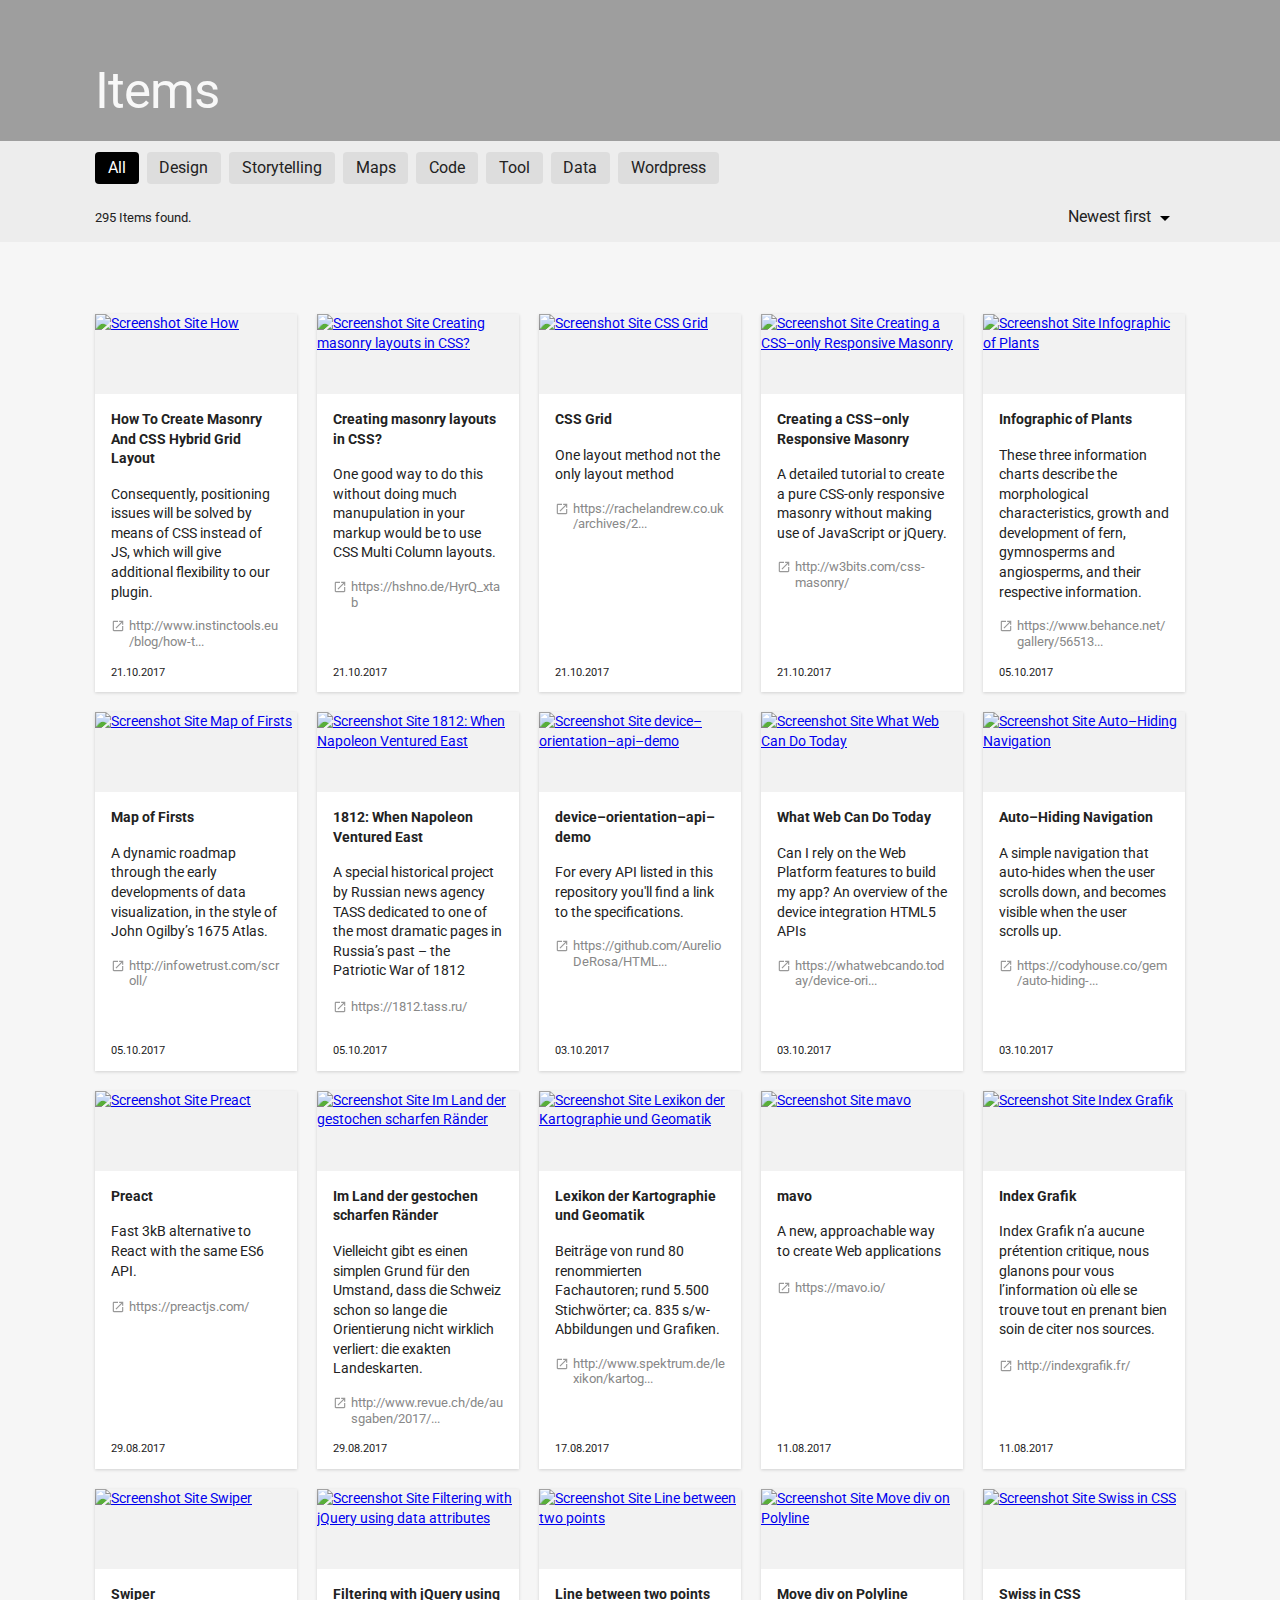
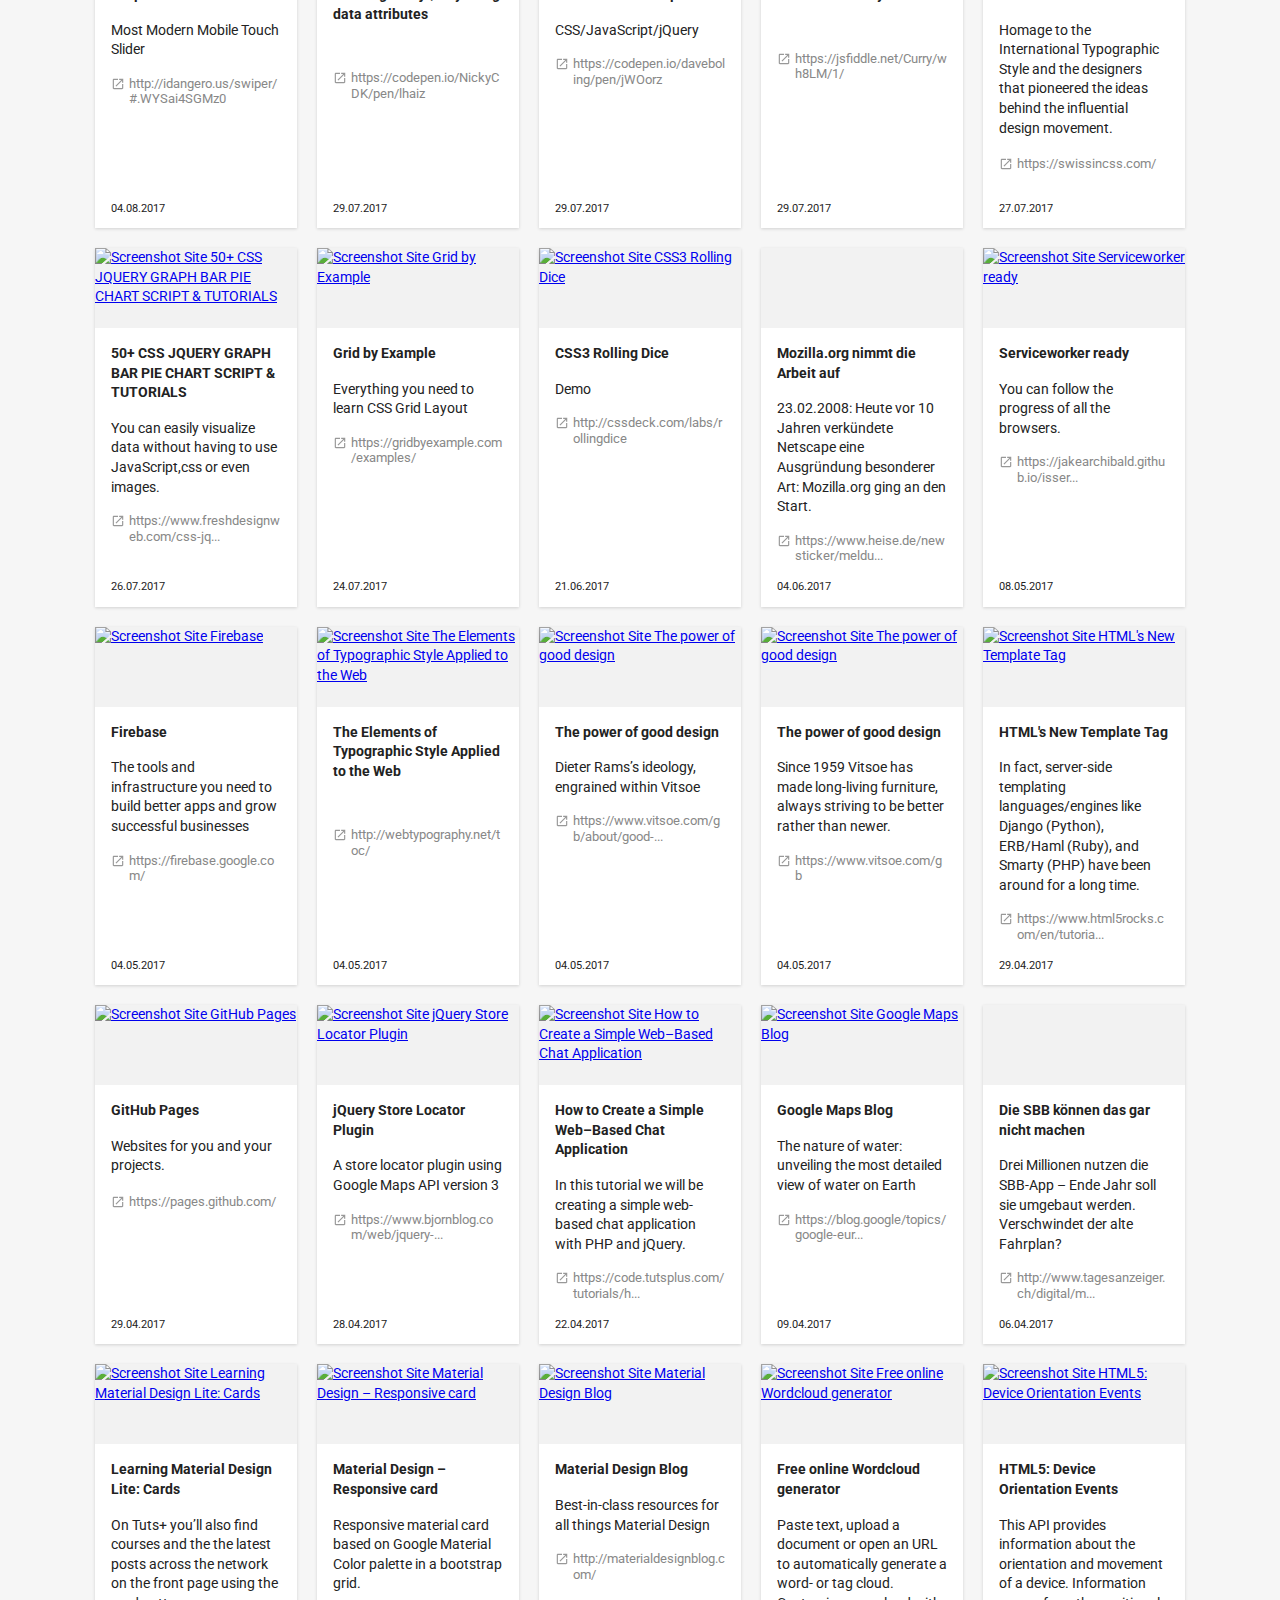
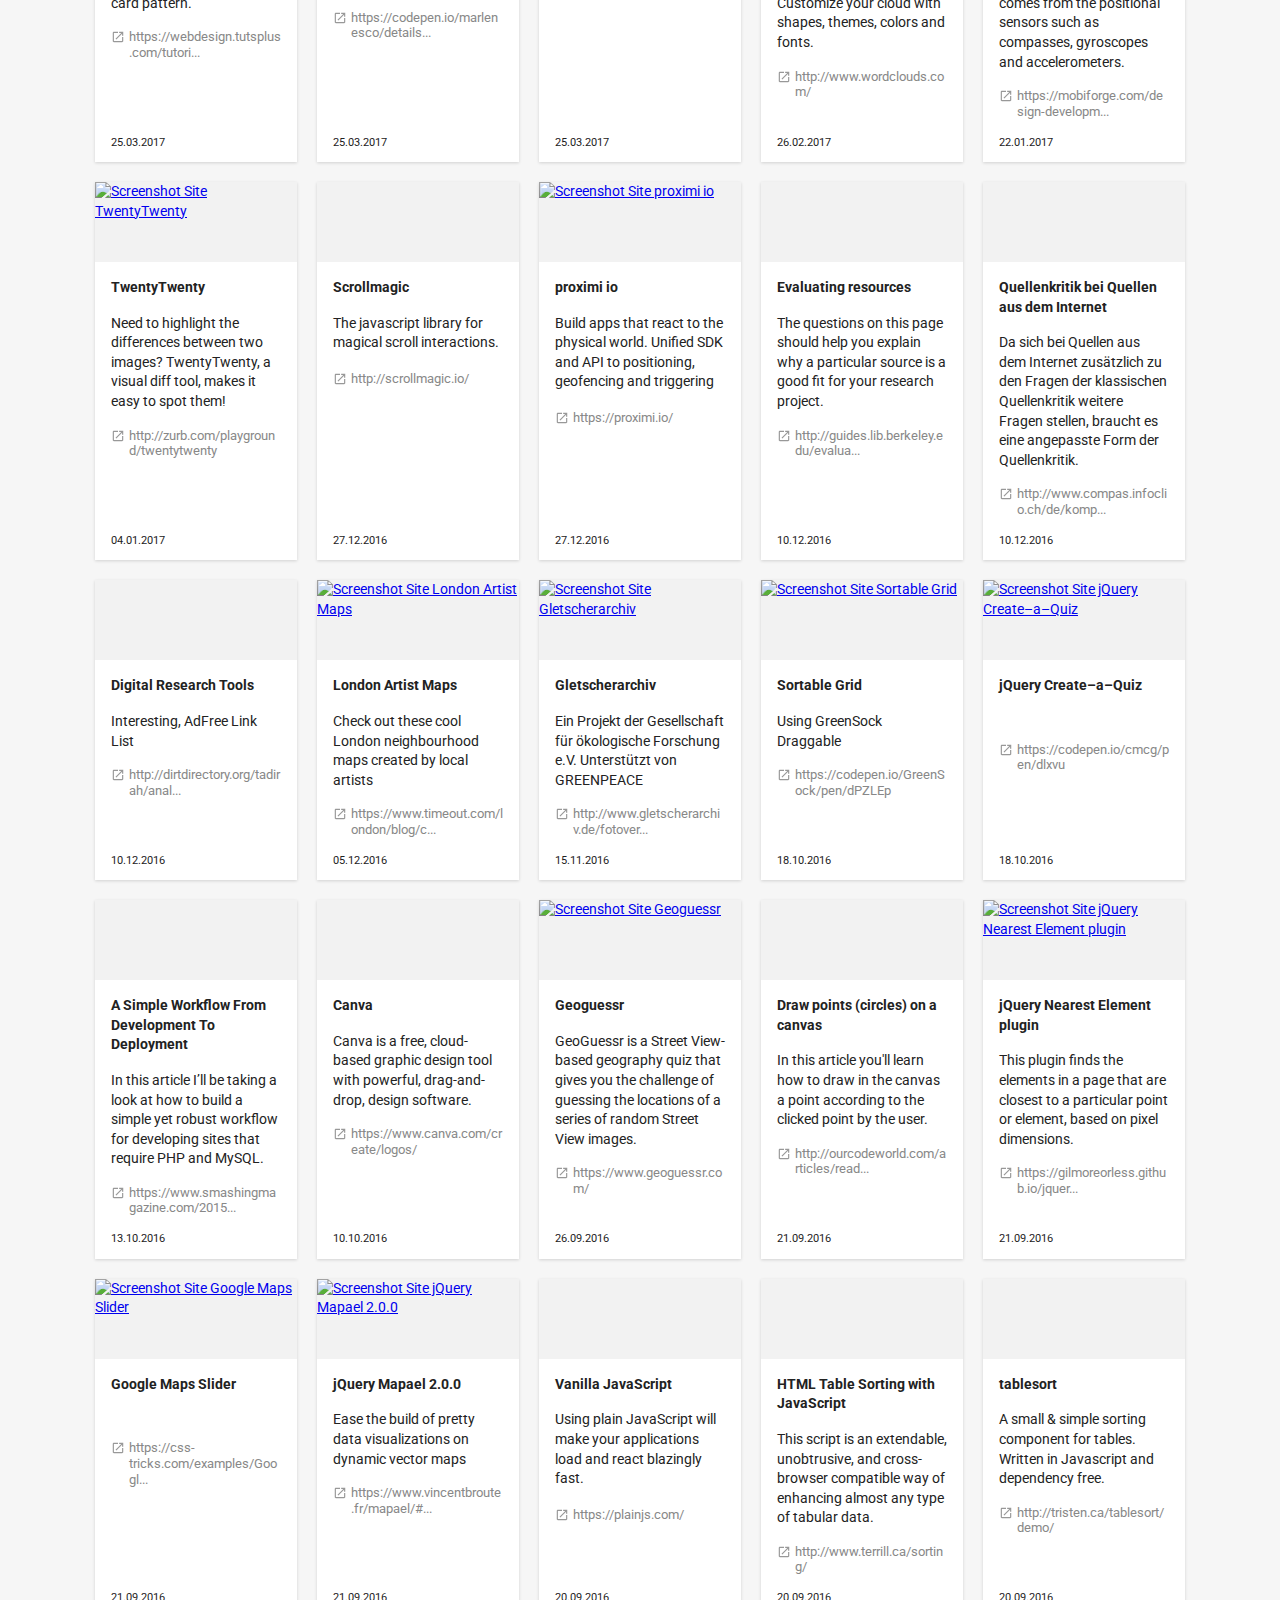
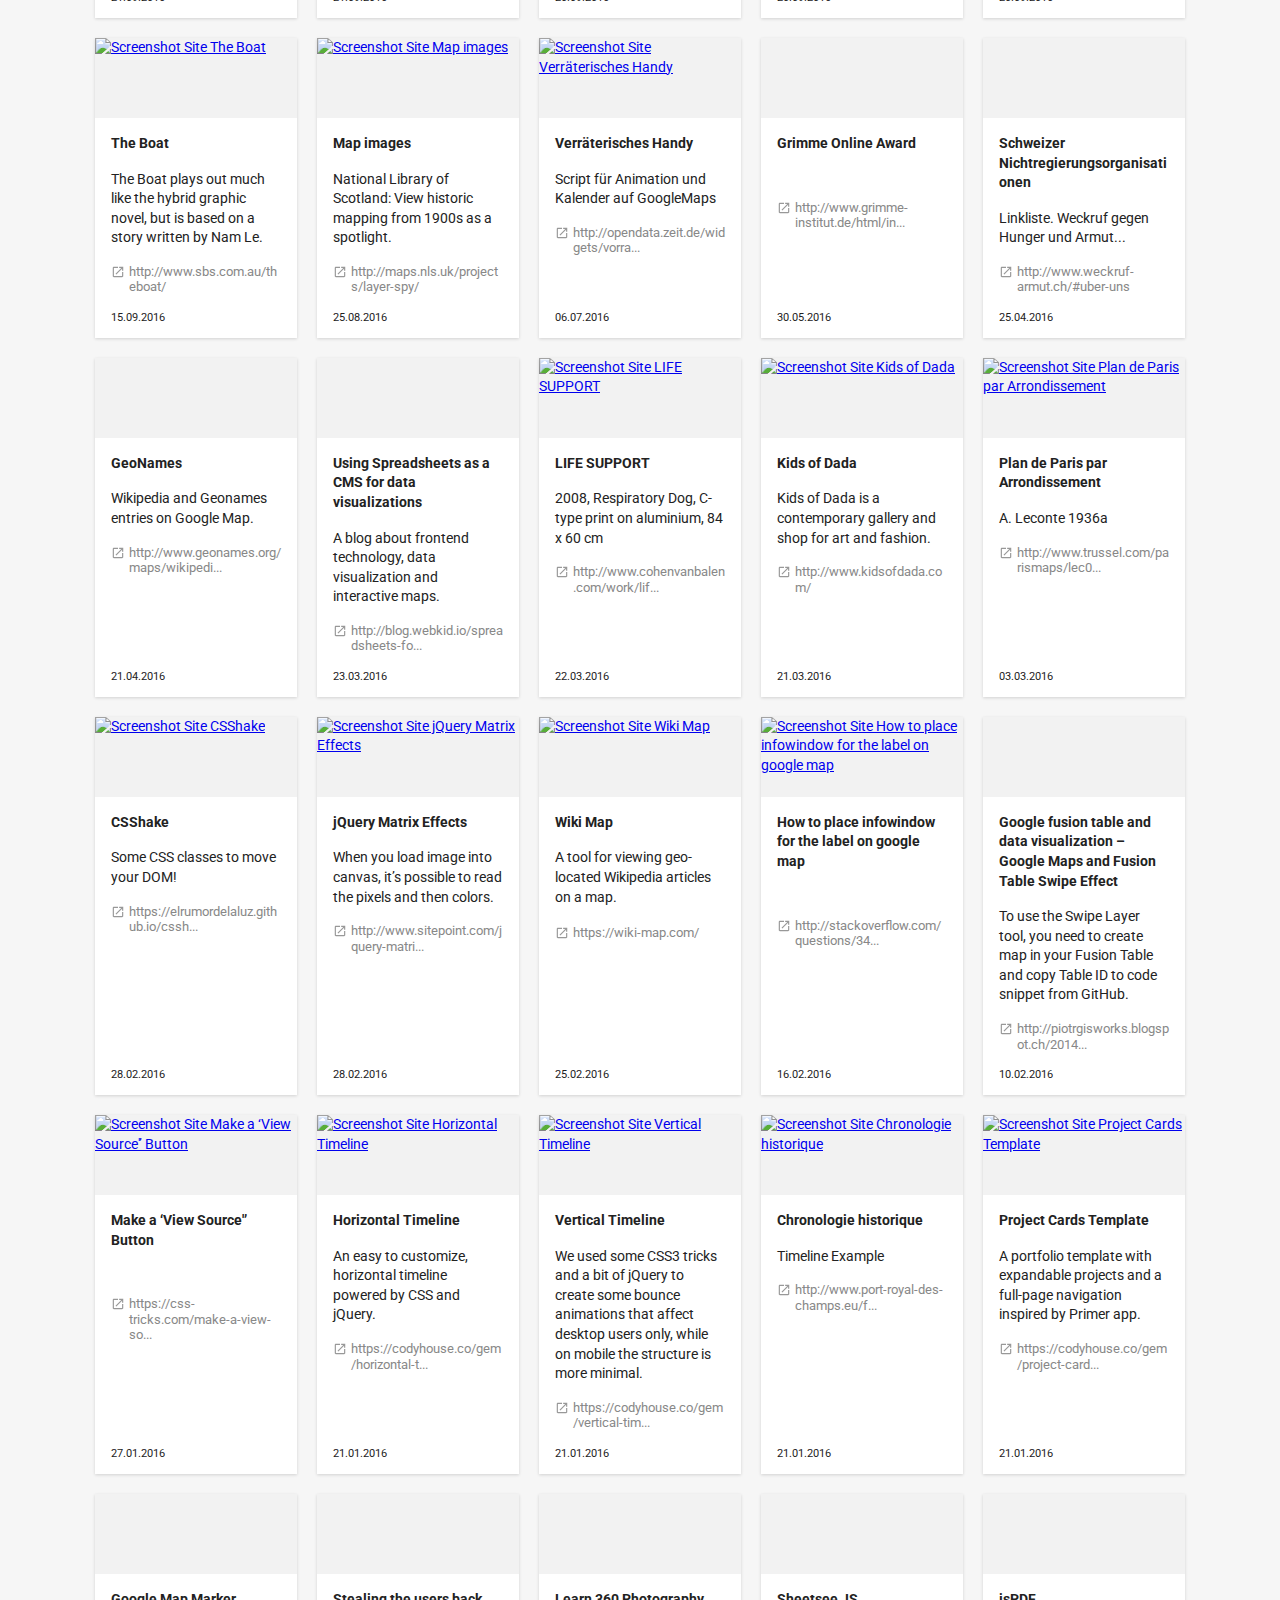
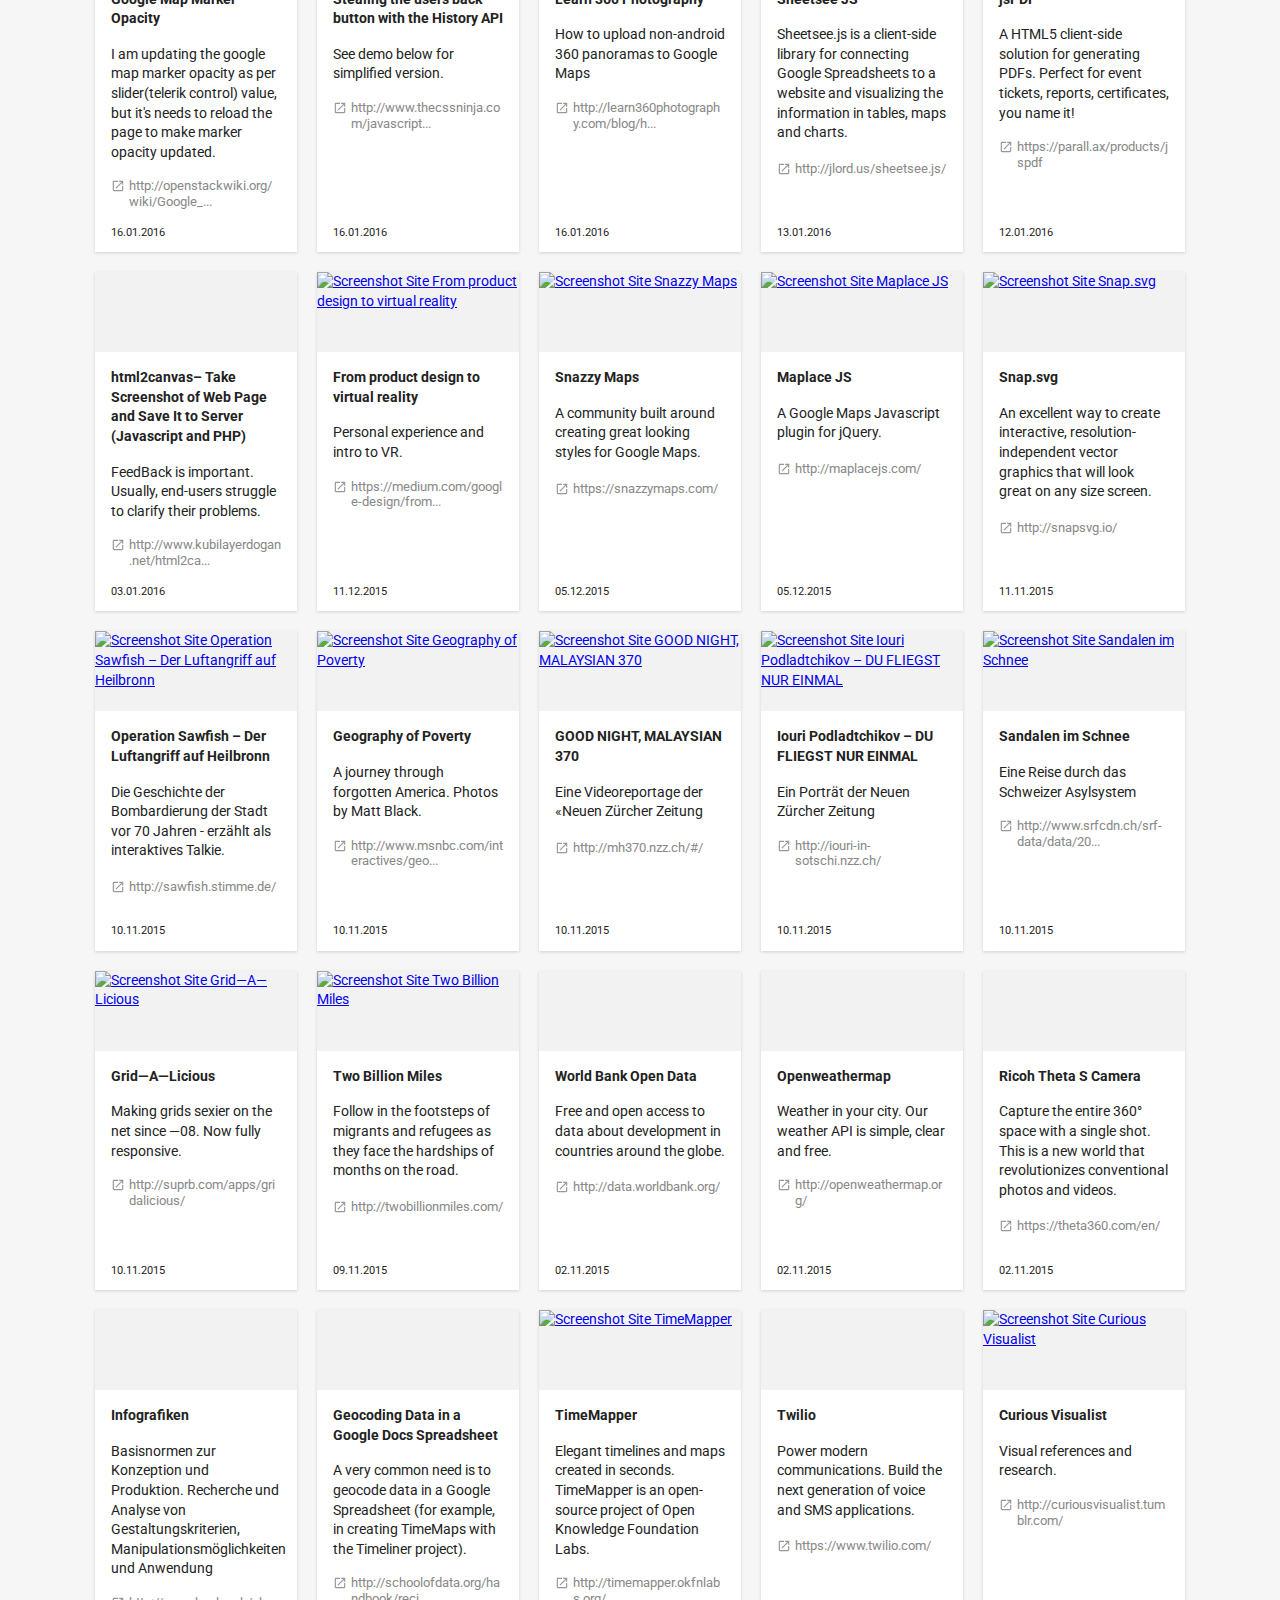
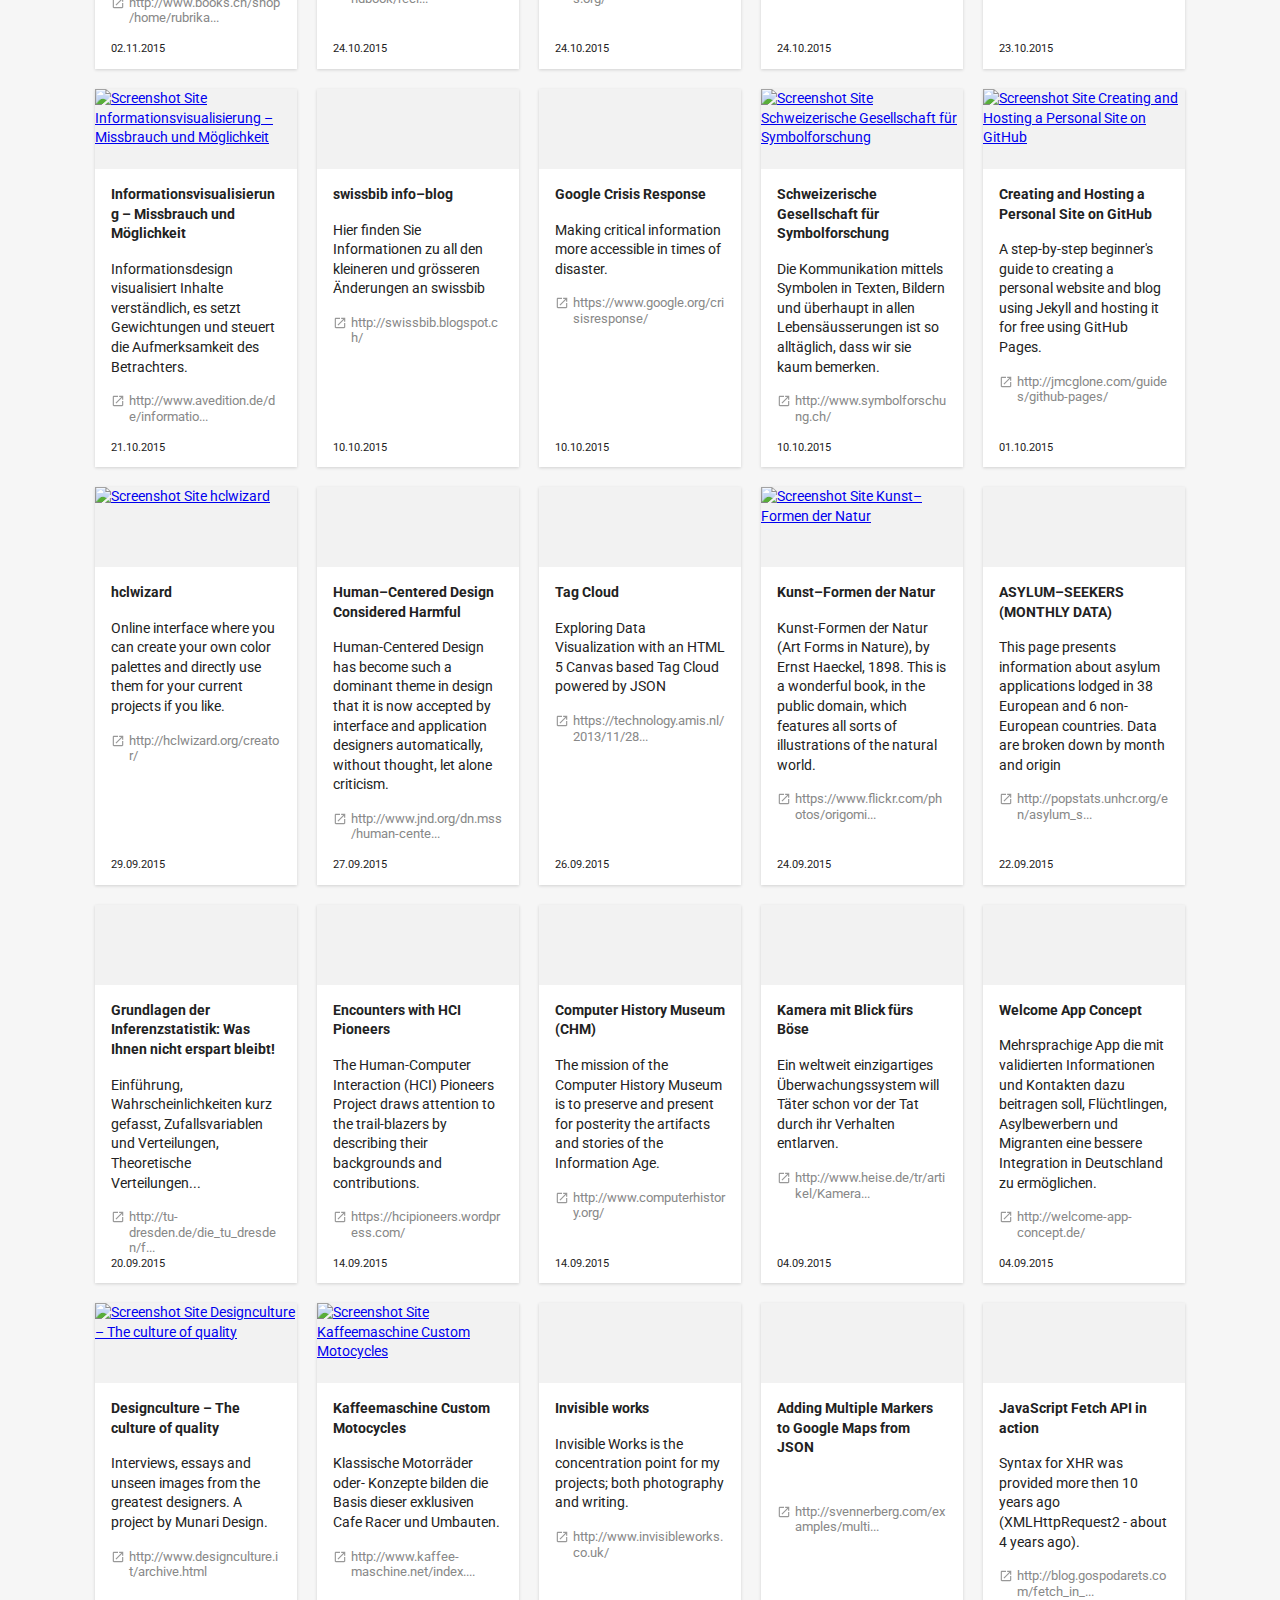
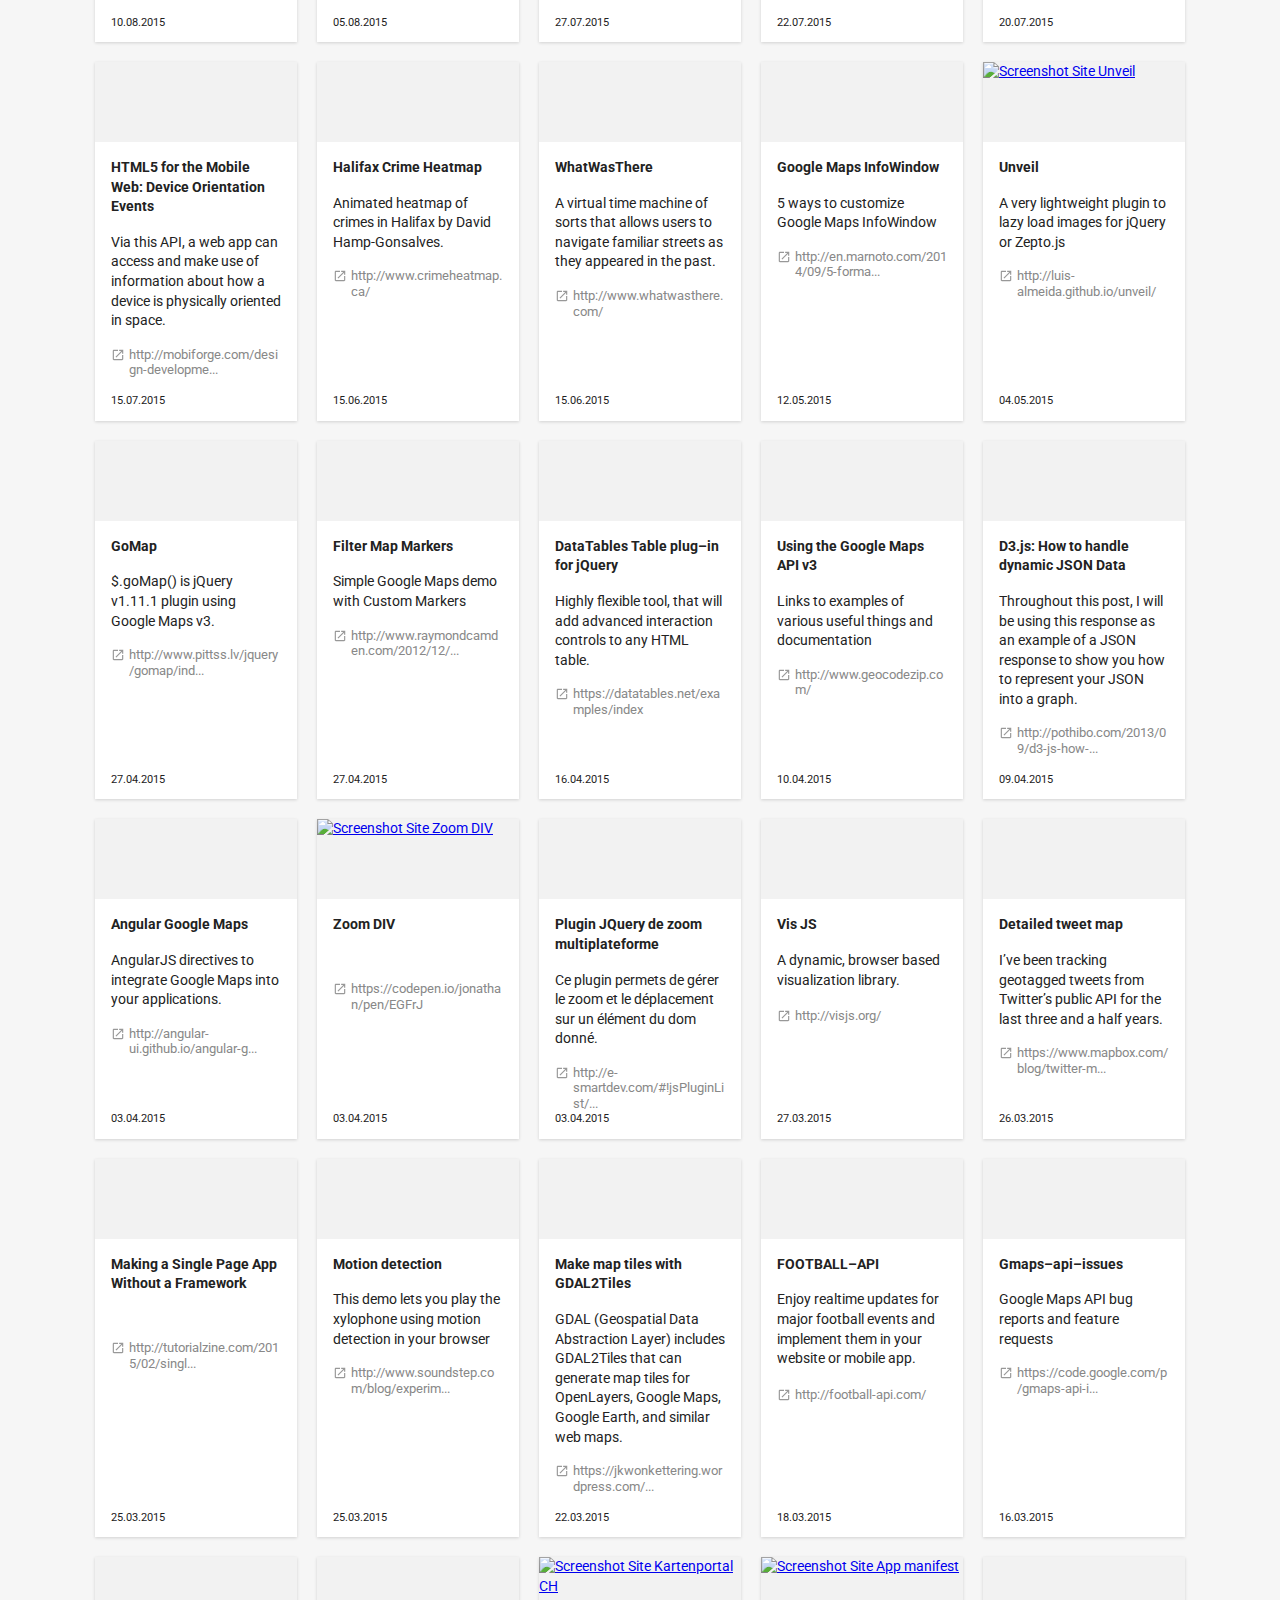
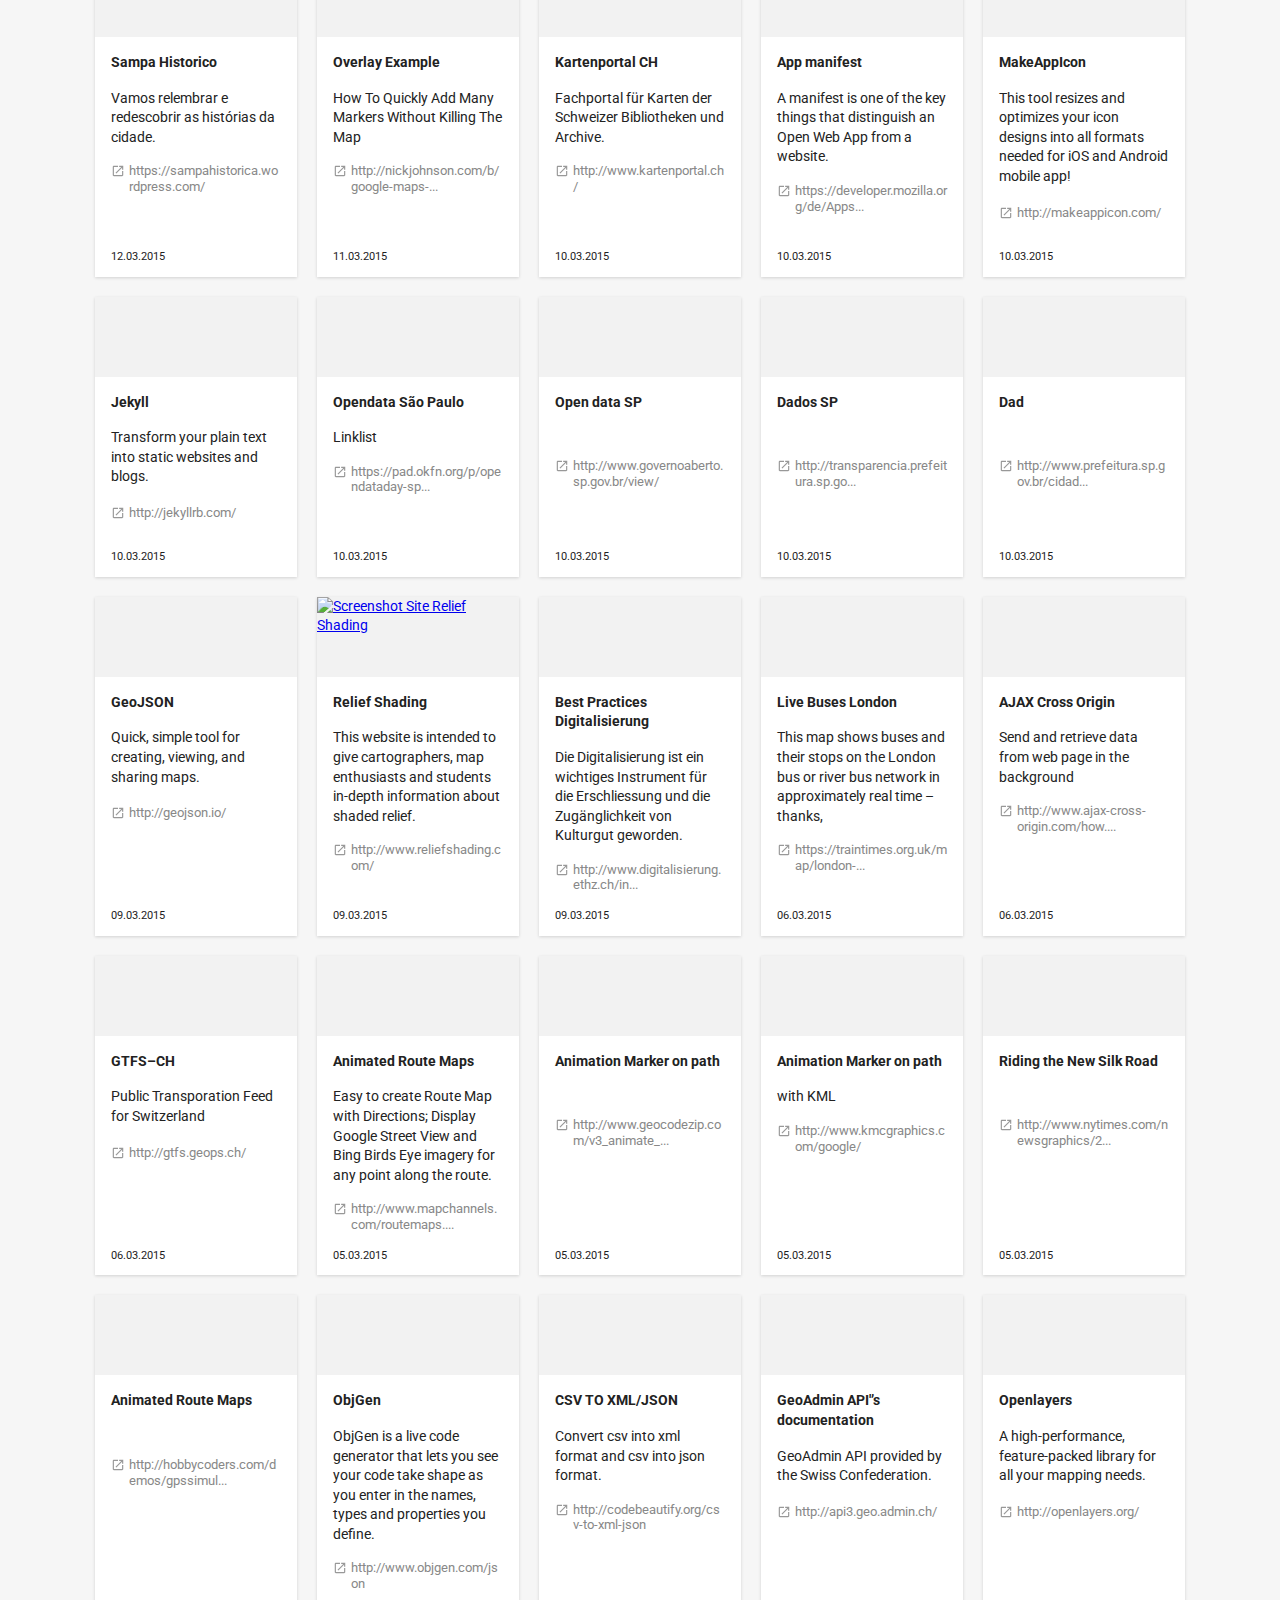
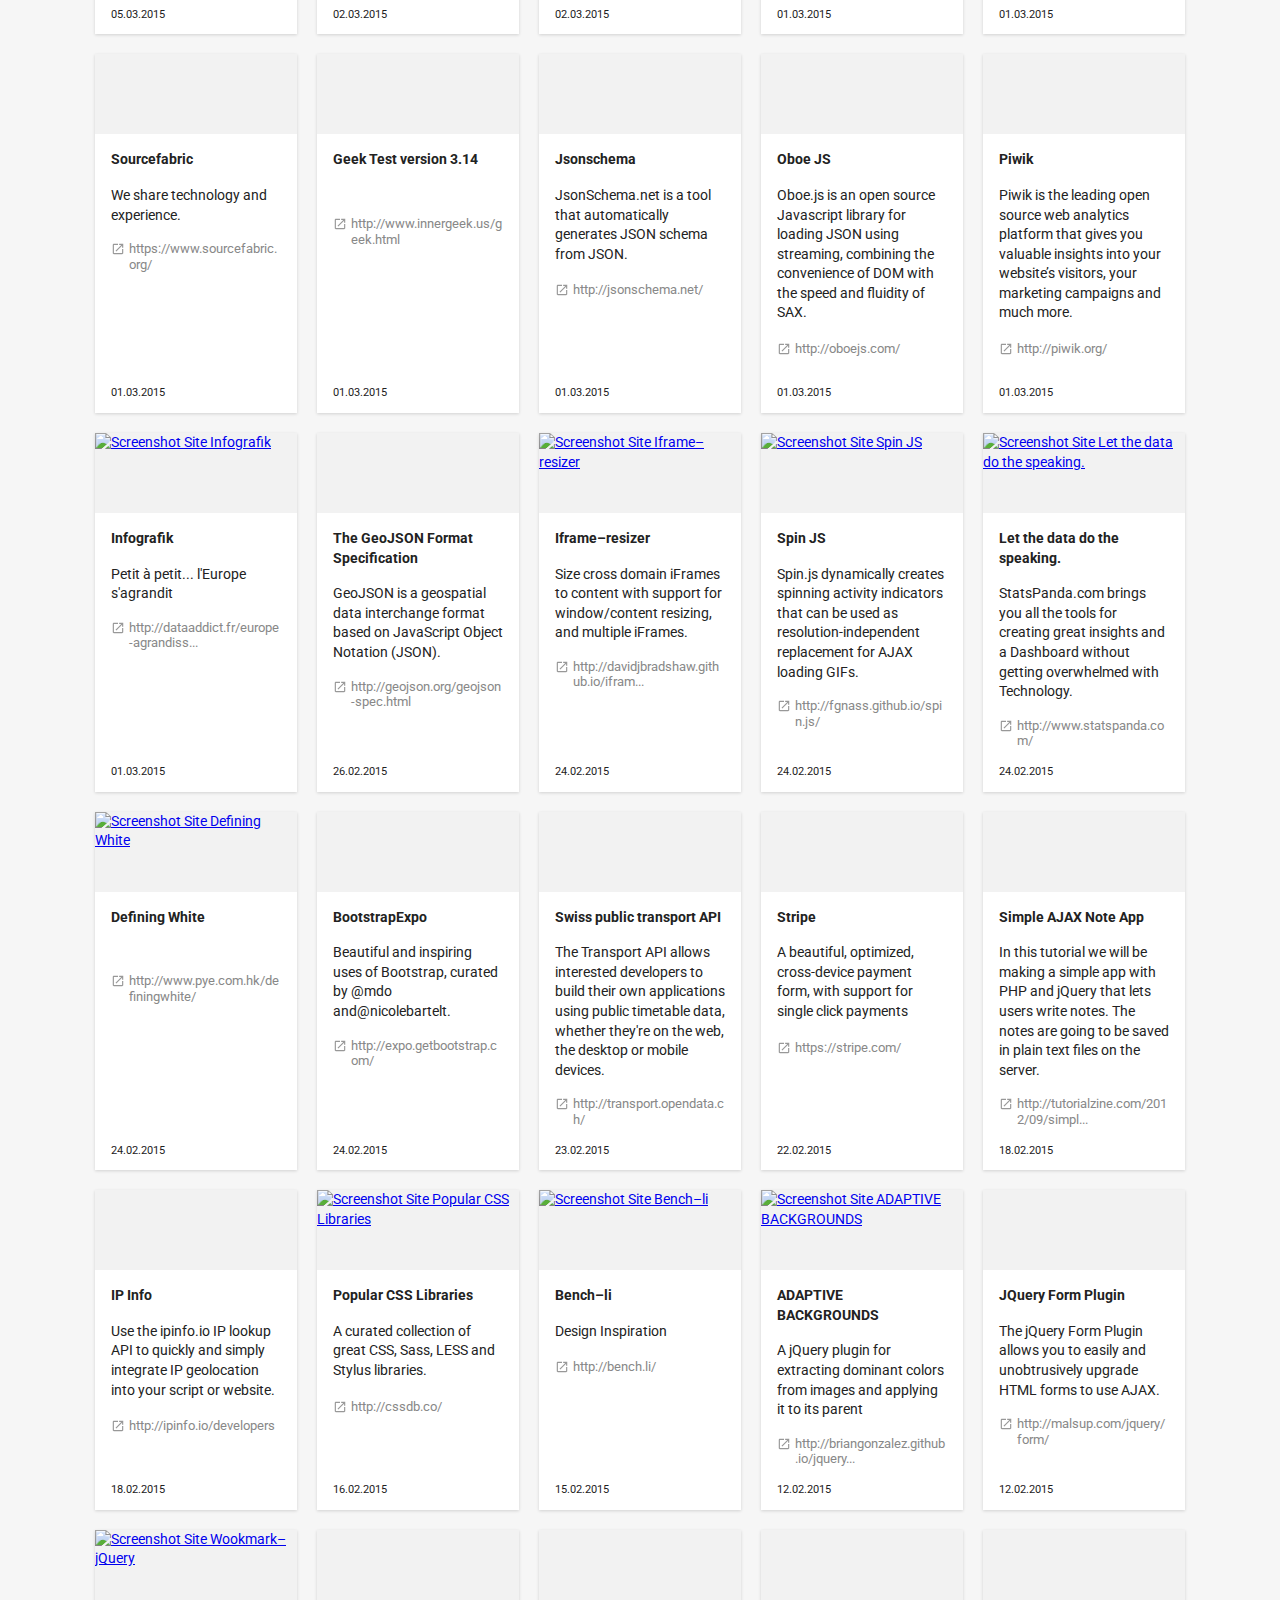
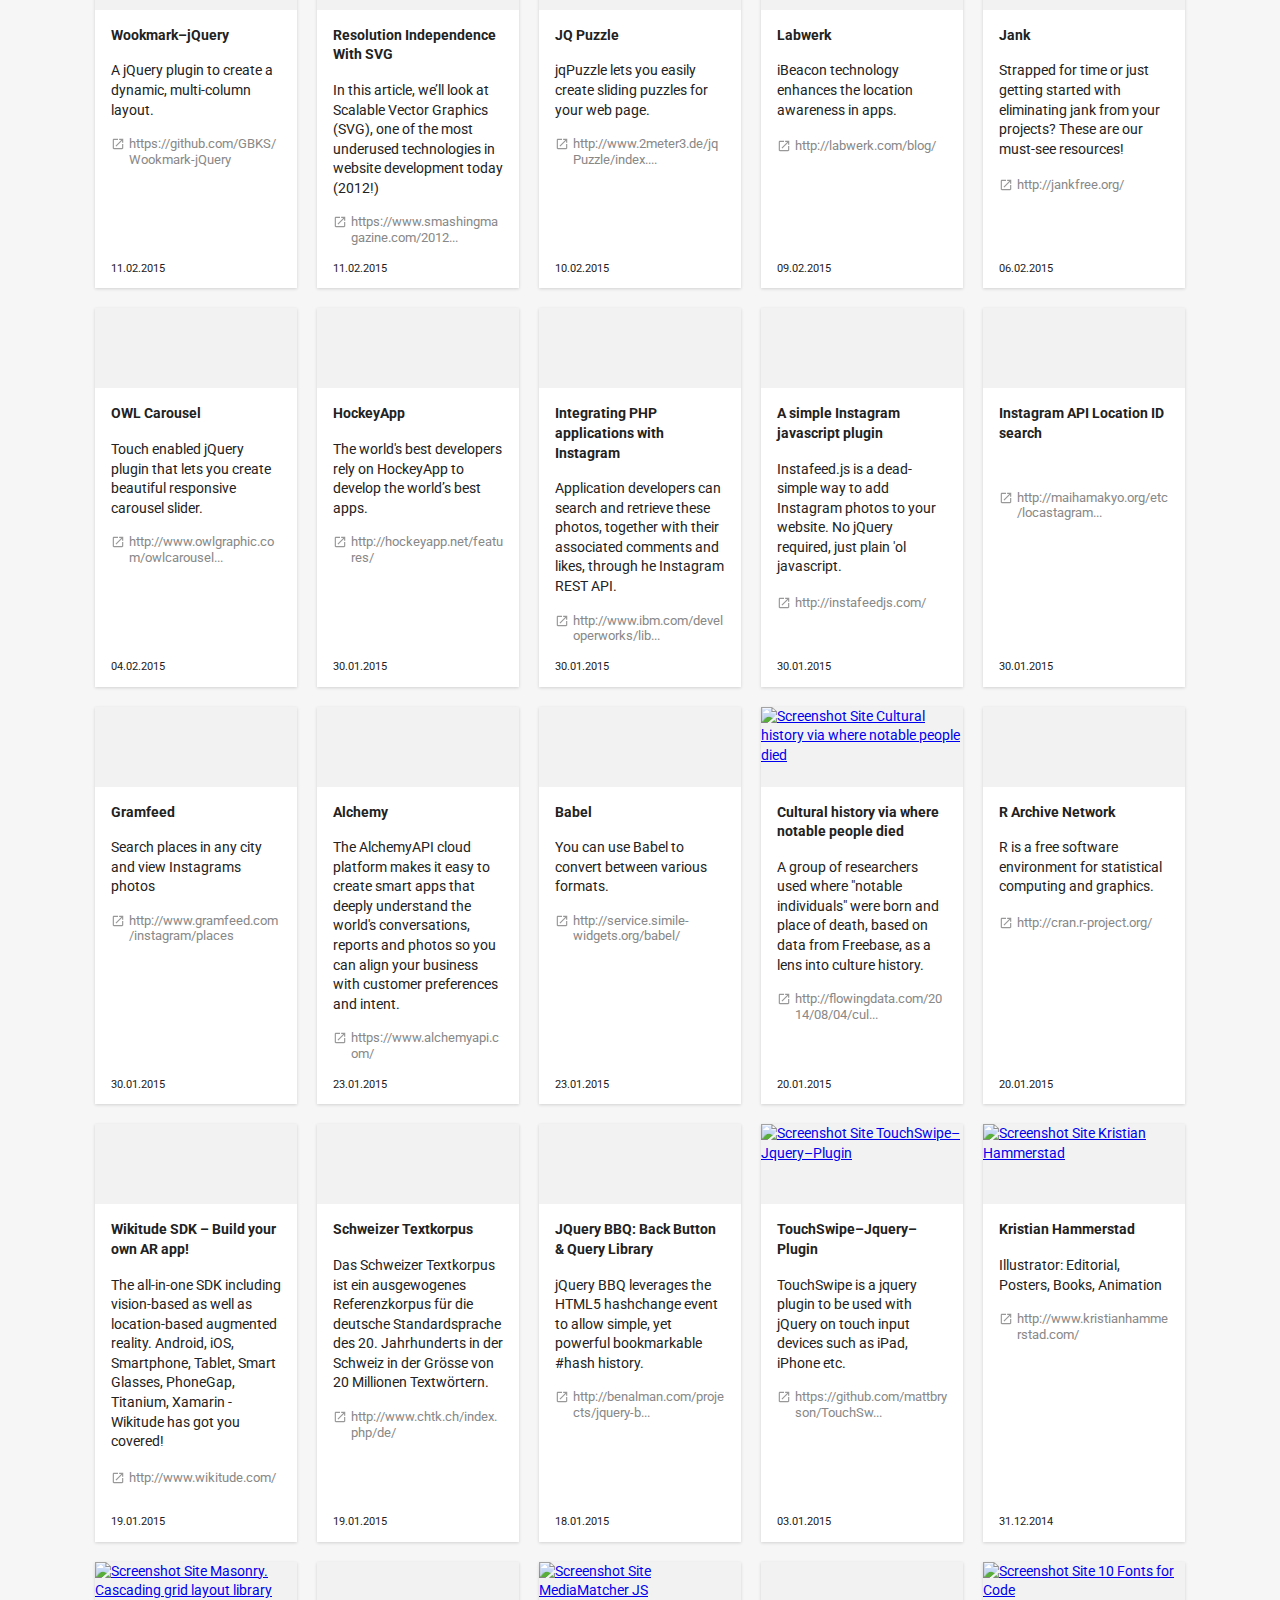
==== commit ccf6c80d: ""cleaning" code" ====
--- a/02/index.html
+++ b/02/index.html
@@ -51,8 +51,8 @@
                     <span class="c01241-icon_mini icon-dropdown" aria-hidden="true"></span>
                 </button>
                 <ul class="sub-menu" style="display: none;" role="menu" aria-expanded="false">
-                    <li id="sortdate" data-val="Newest first" class="menu-item is-checked" role="menuitem"><a href="#">Newest first</a></li>
-                    <li id="sorttitel" data-val="Title A - Z" class="menu-item" role="menuitem"><a href="#">Title A - Z</a></li>
+                    <li id="sortdate" data-val="Newest first" class="menu-item is-checked" role="menuitem"><a role="button">Newest first</a></li>
+                    <li id="sorttitel" data-val="Title A - Z" class="menu-item" role="menuitem"><a role="button">Title A - Z</a></li>
                 </ul>
             </div>
         </div>
--- a/02/library/css/style-filter.css
+++ b/02/library/css/style-filter.css
@@ -162,6 +162,7 @@
     margin: 0 0 8vh 0;
     position: relative;
     background: #ededed;
+    min-height: 101px;
 }
 .button {
     display: inline-block;
@@ -215,7 +216,7 @@
     min-height: 30px;
 }
 .counter {
-    height: 20px;
+    min-height: 30px;
     font-size: 80%;
     margin: 19px 0 0 0;
 }
@@ -313,6 +314,7 @@
     margin: 0;
     text-decoration: none;
     transition: all 0.2s ease-in-out;
+    cursor: pointer;
 }
 #sort-dropdown .sub-menu a:hover {
     background-color: #f1f1f1;
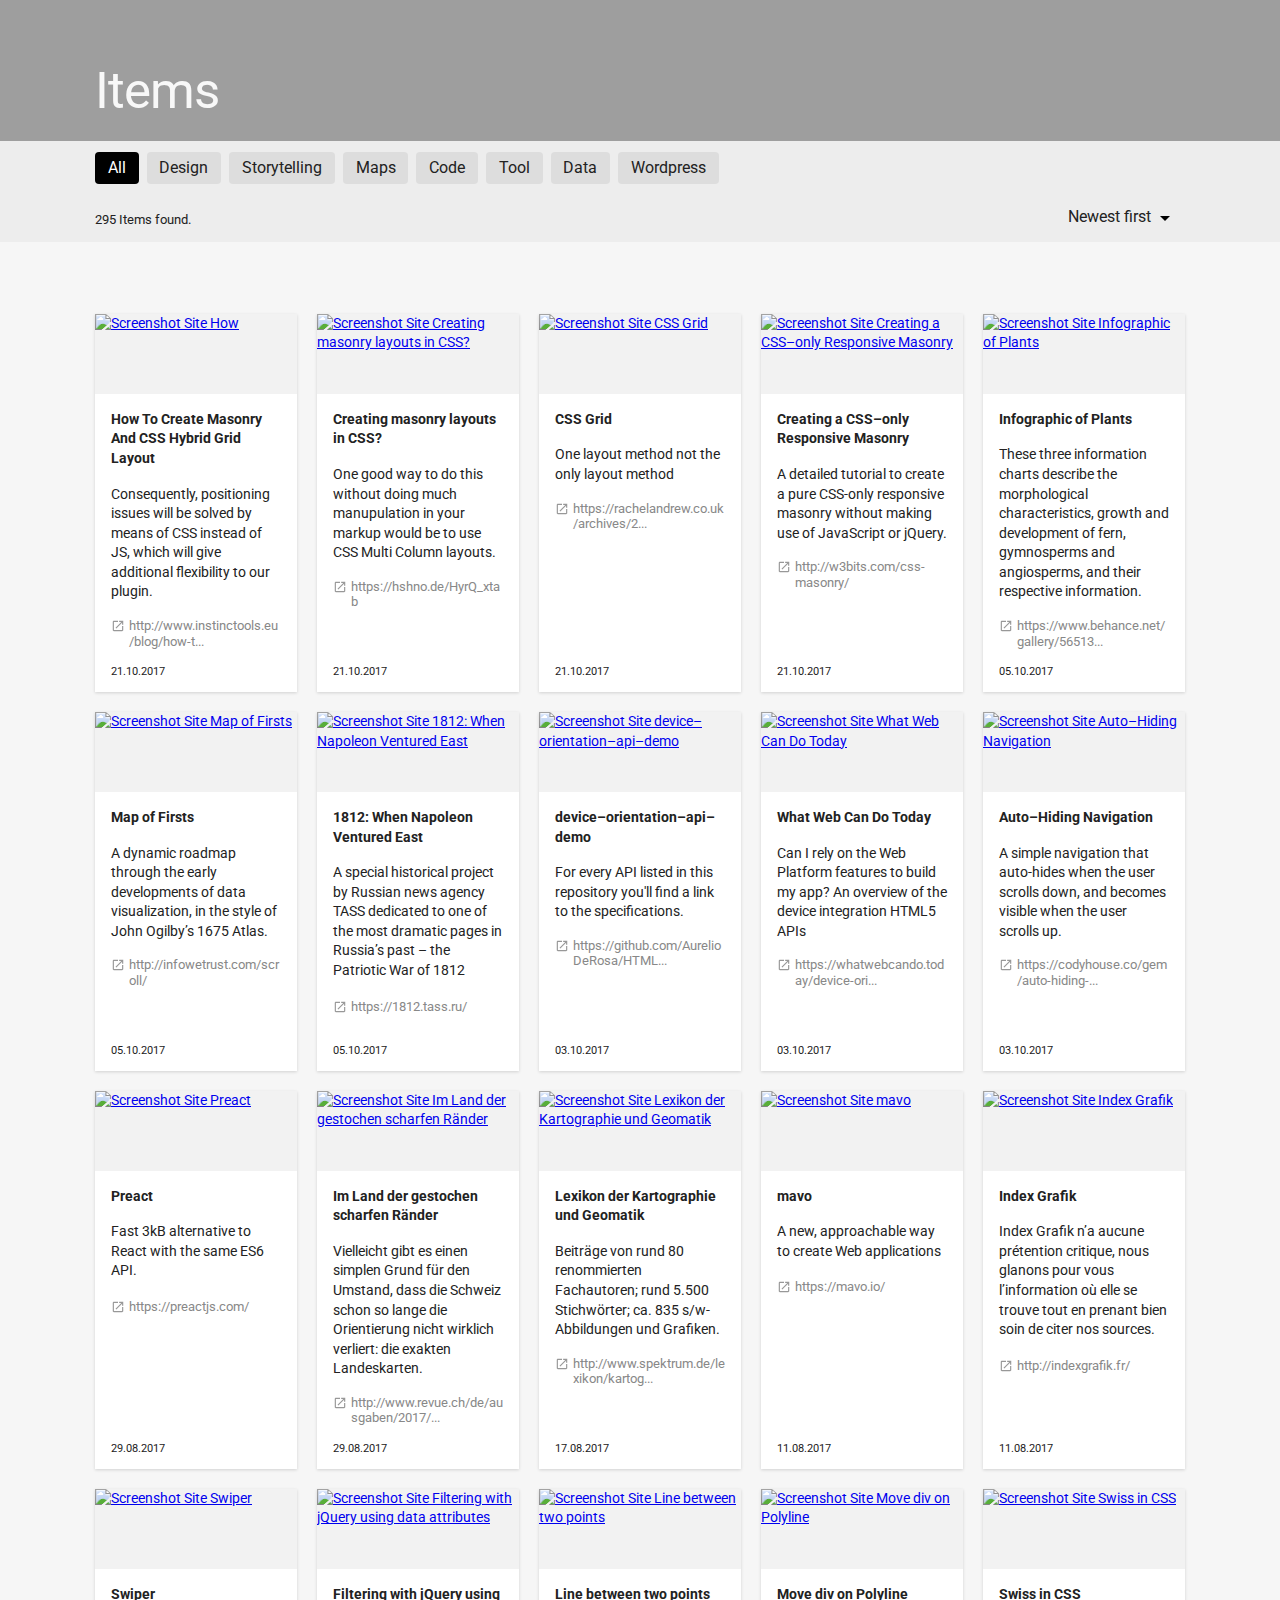
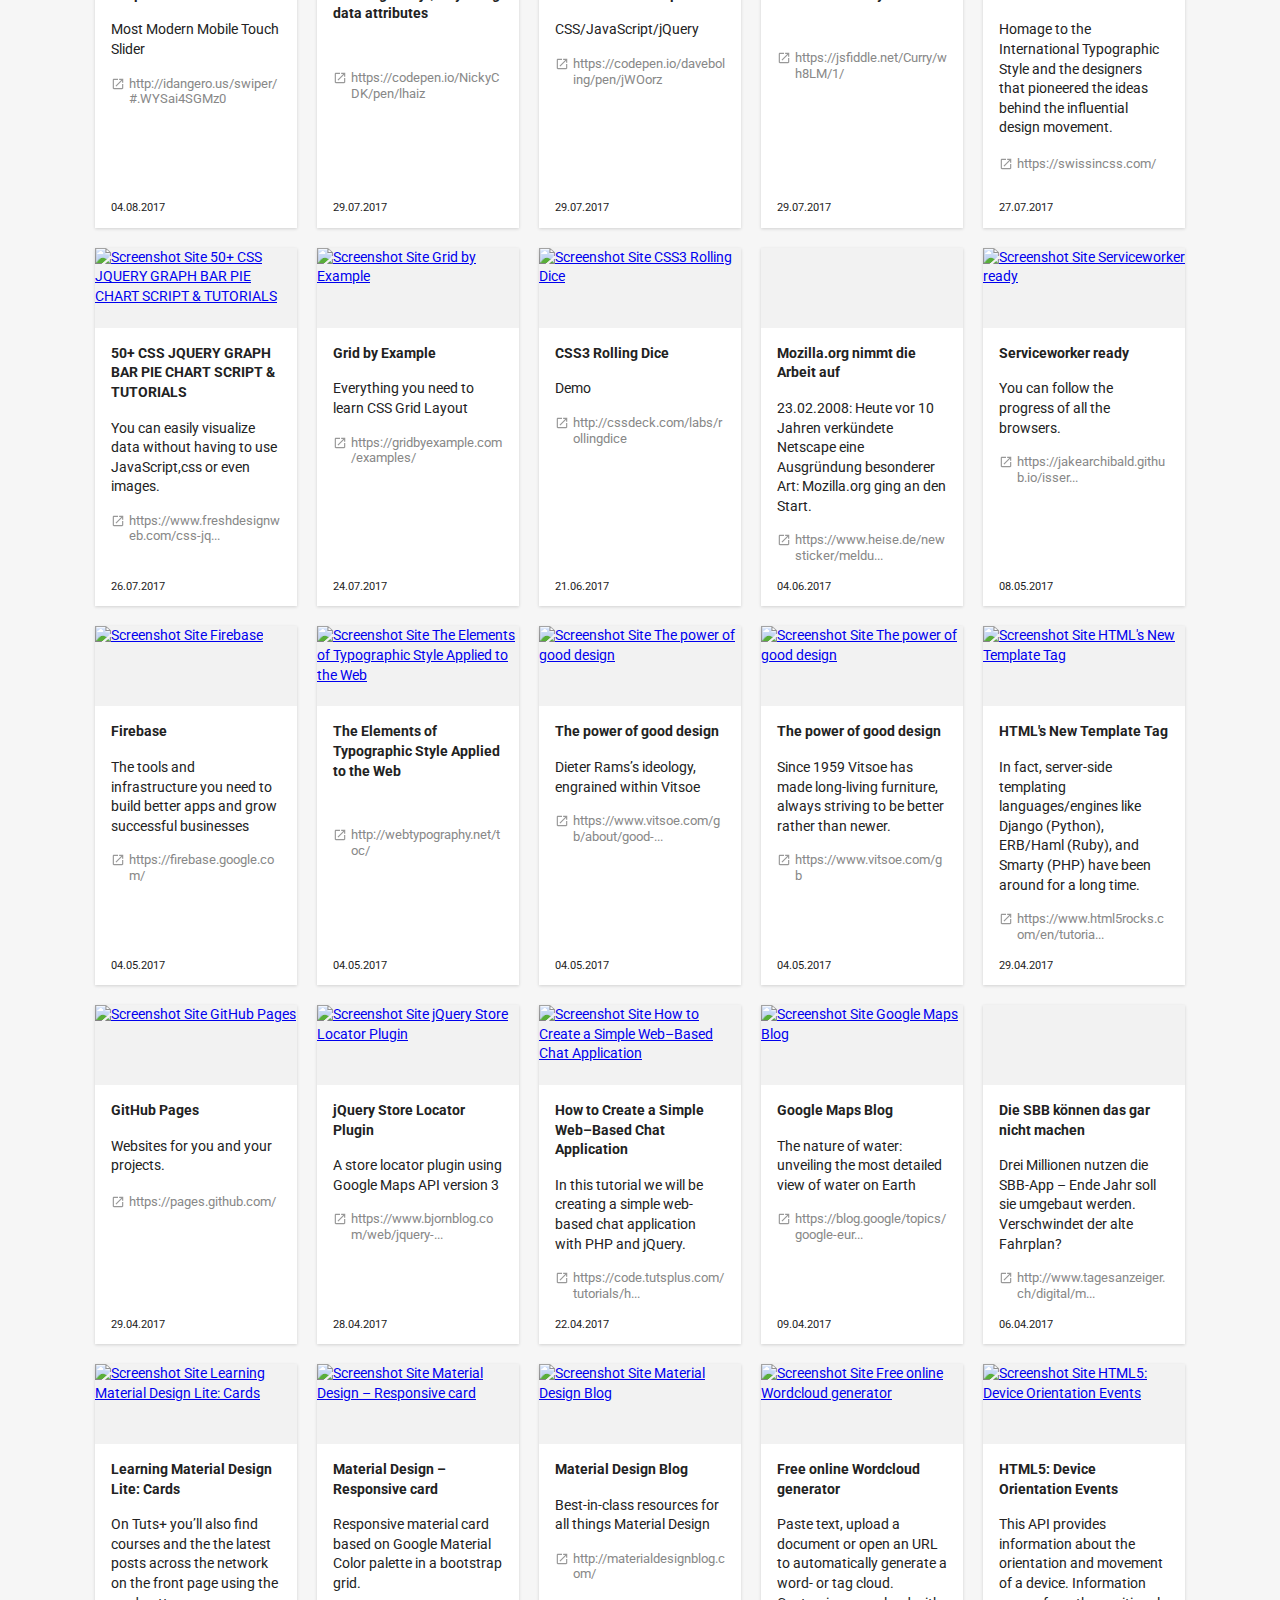
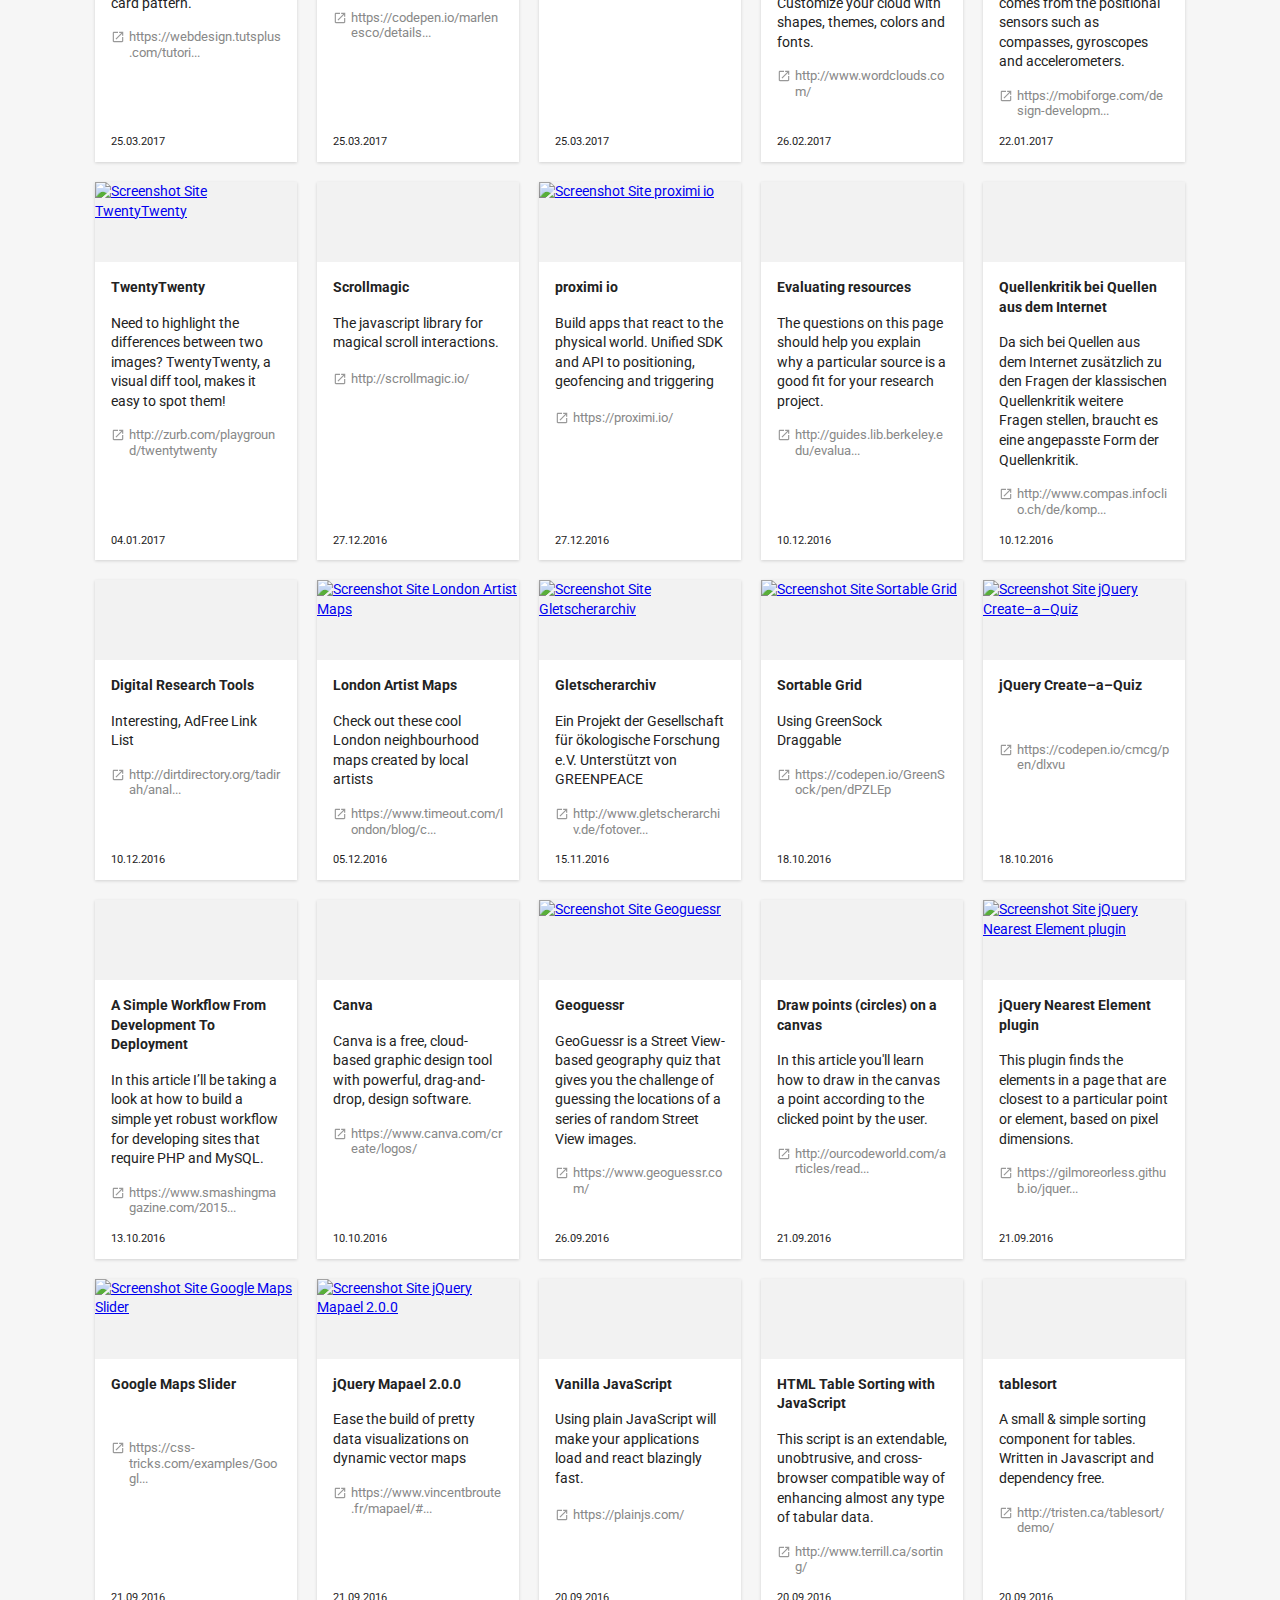
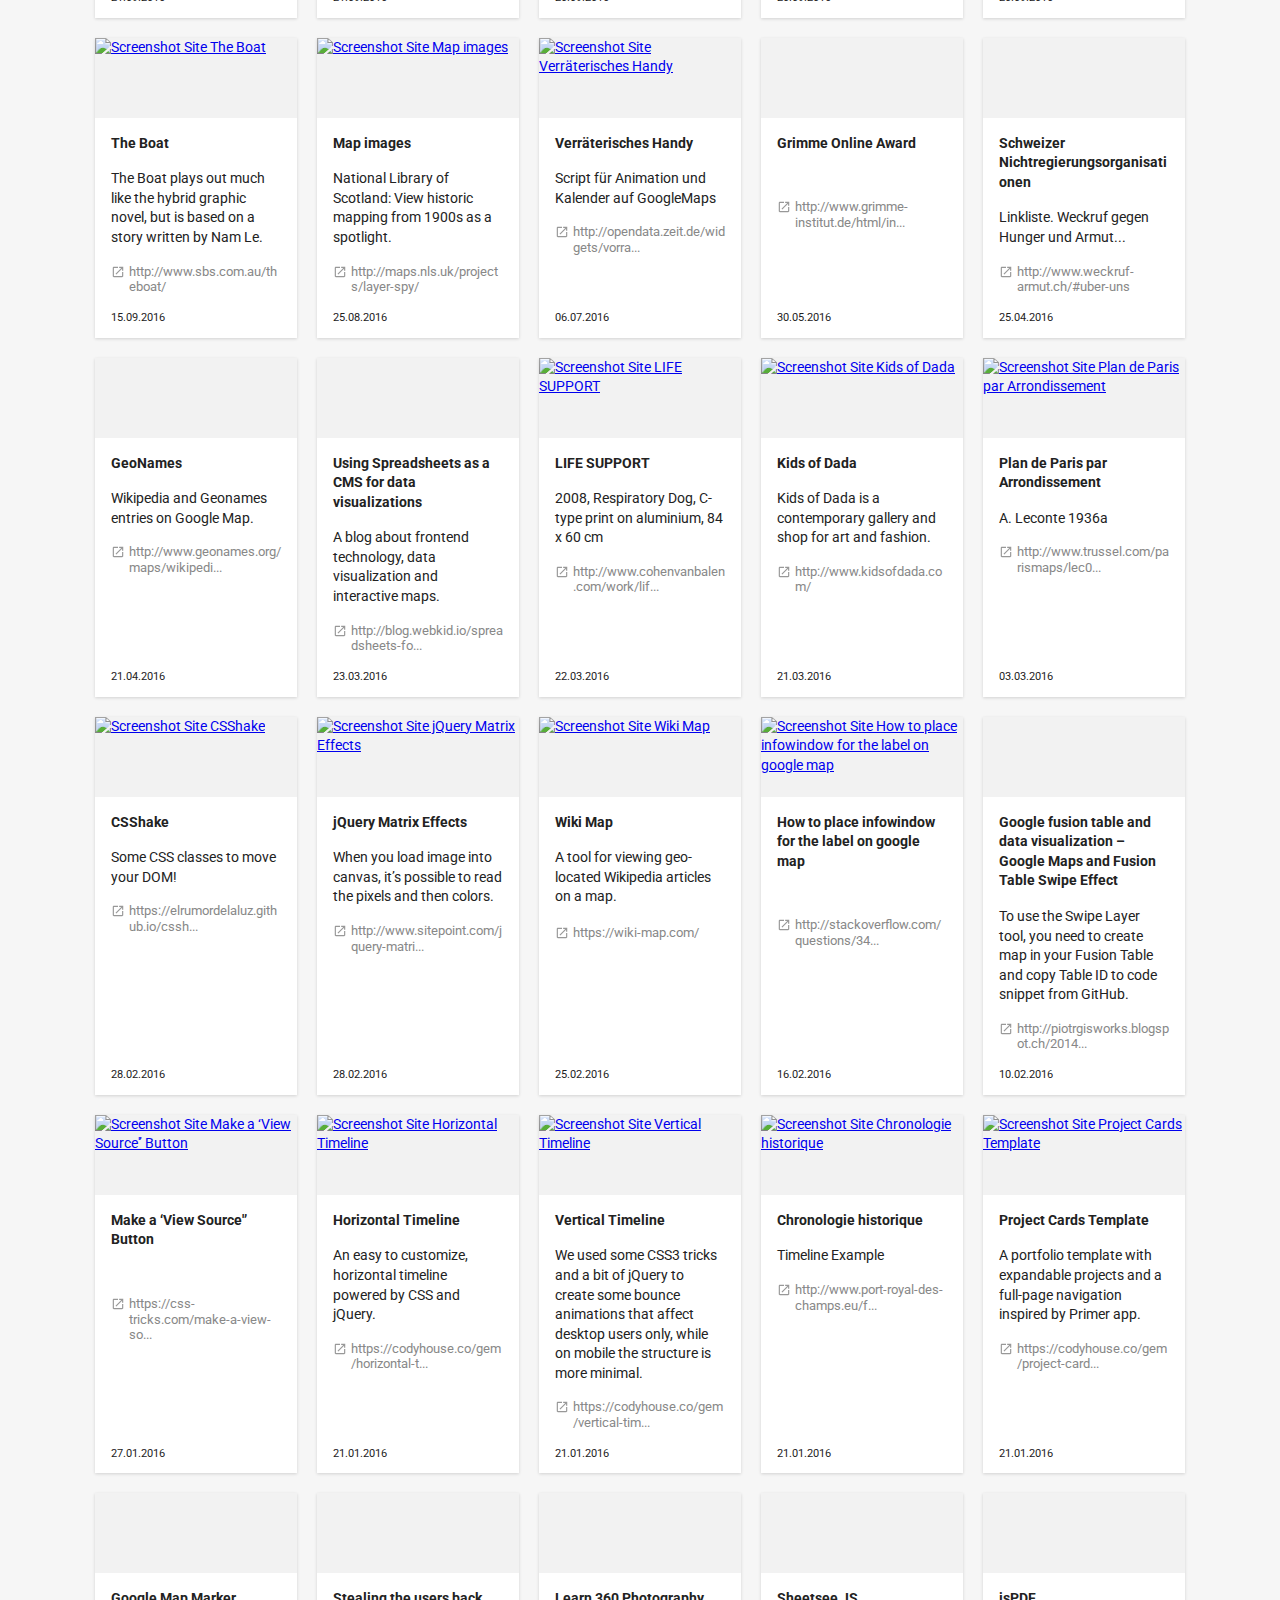
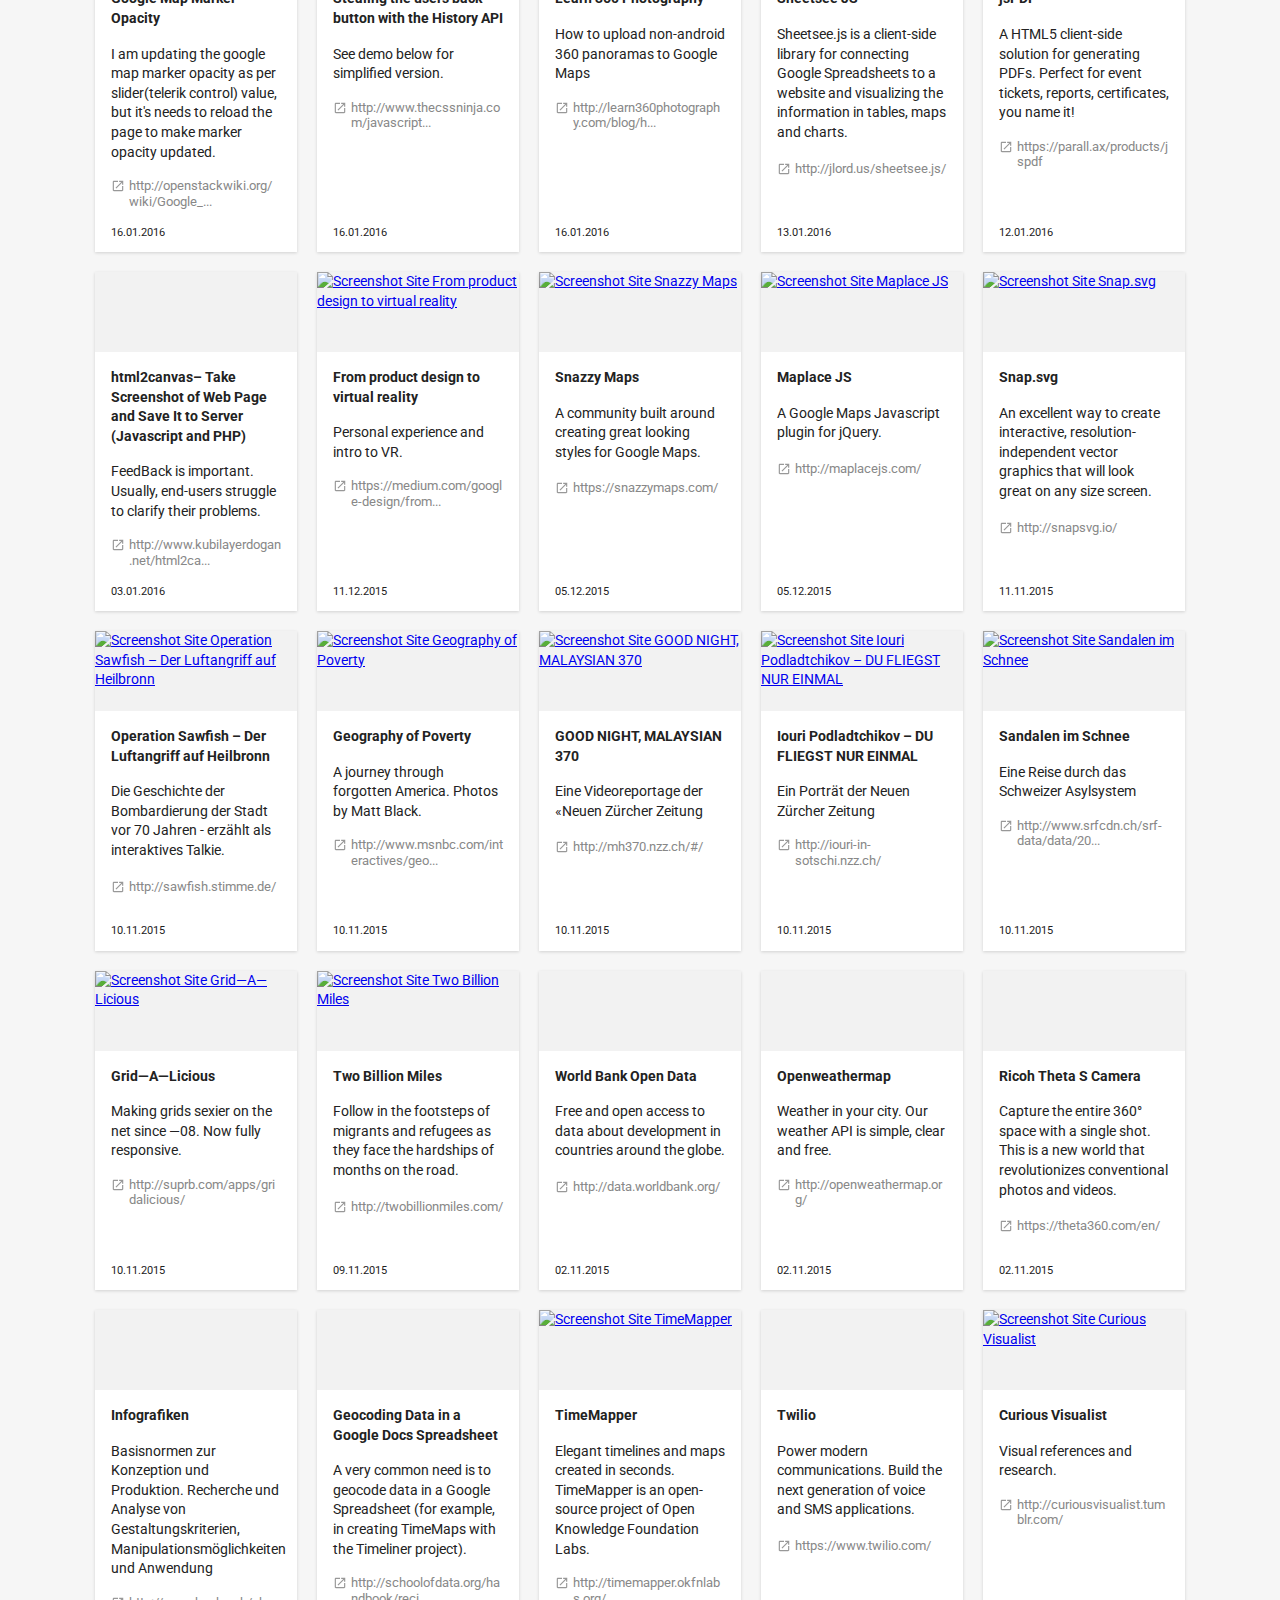
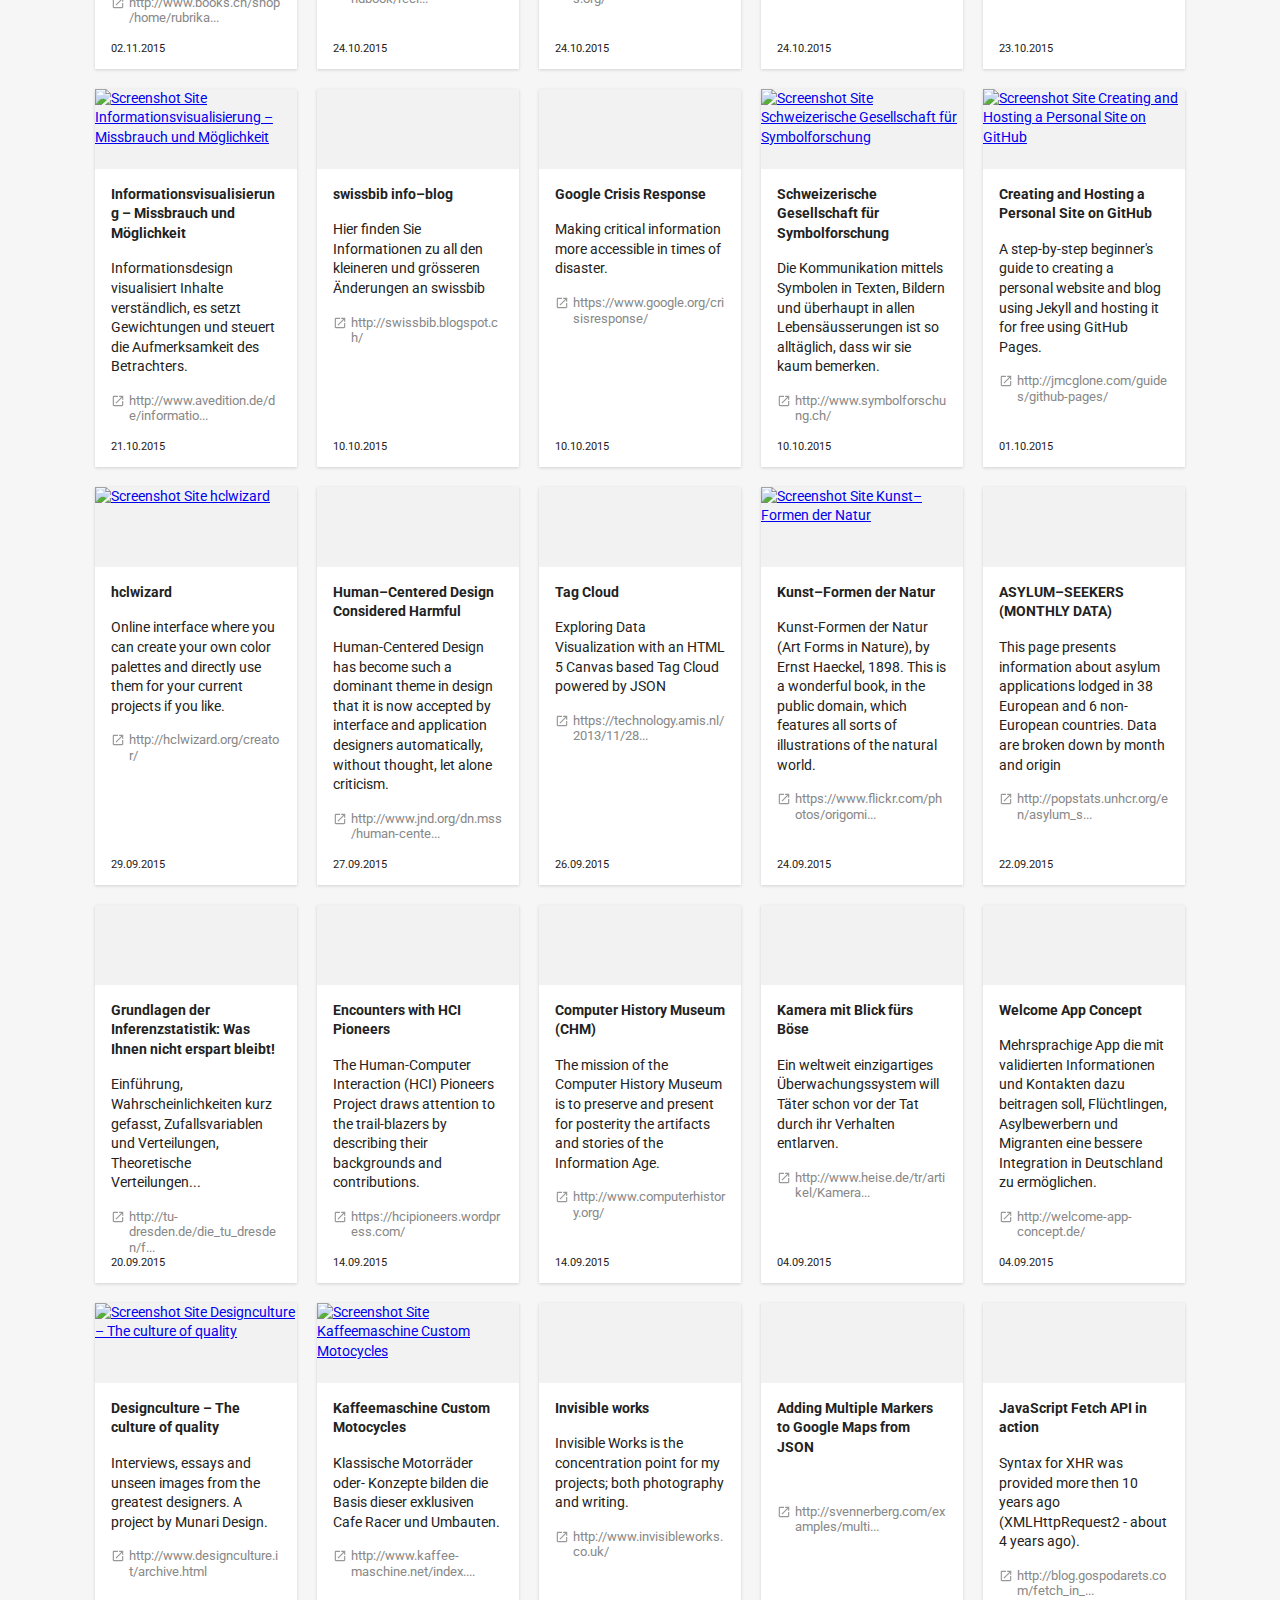
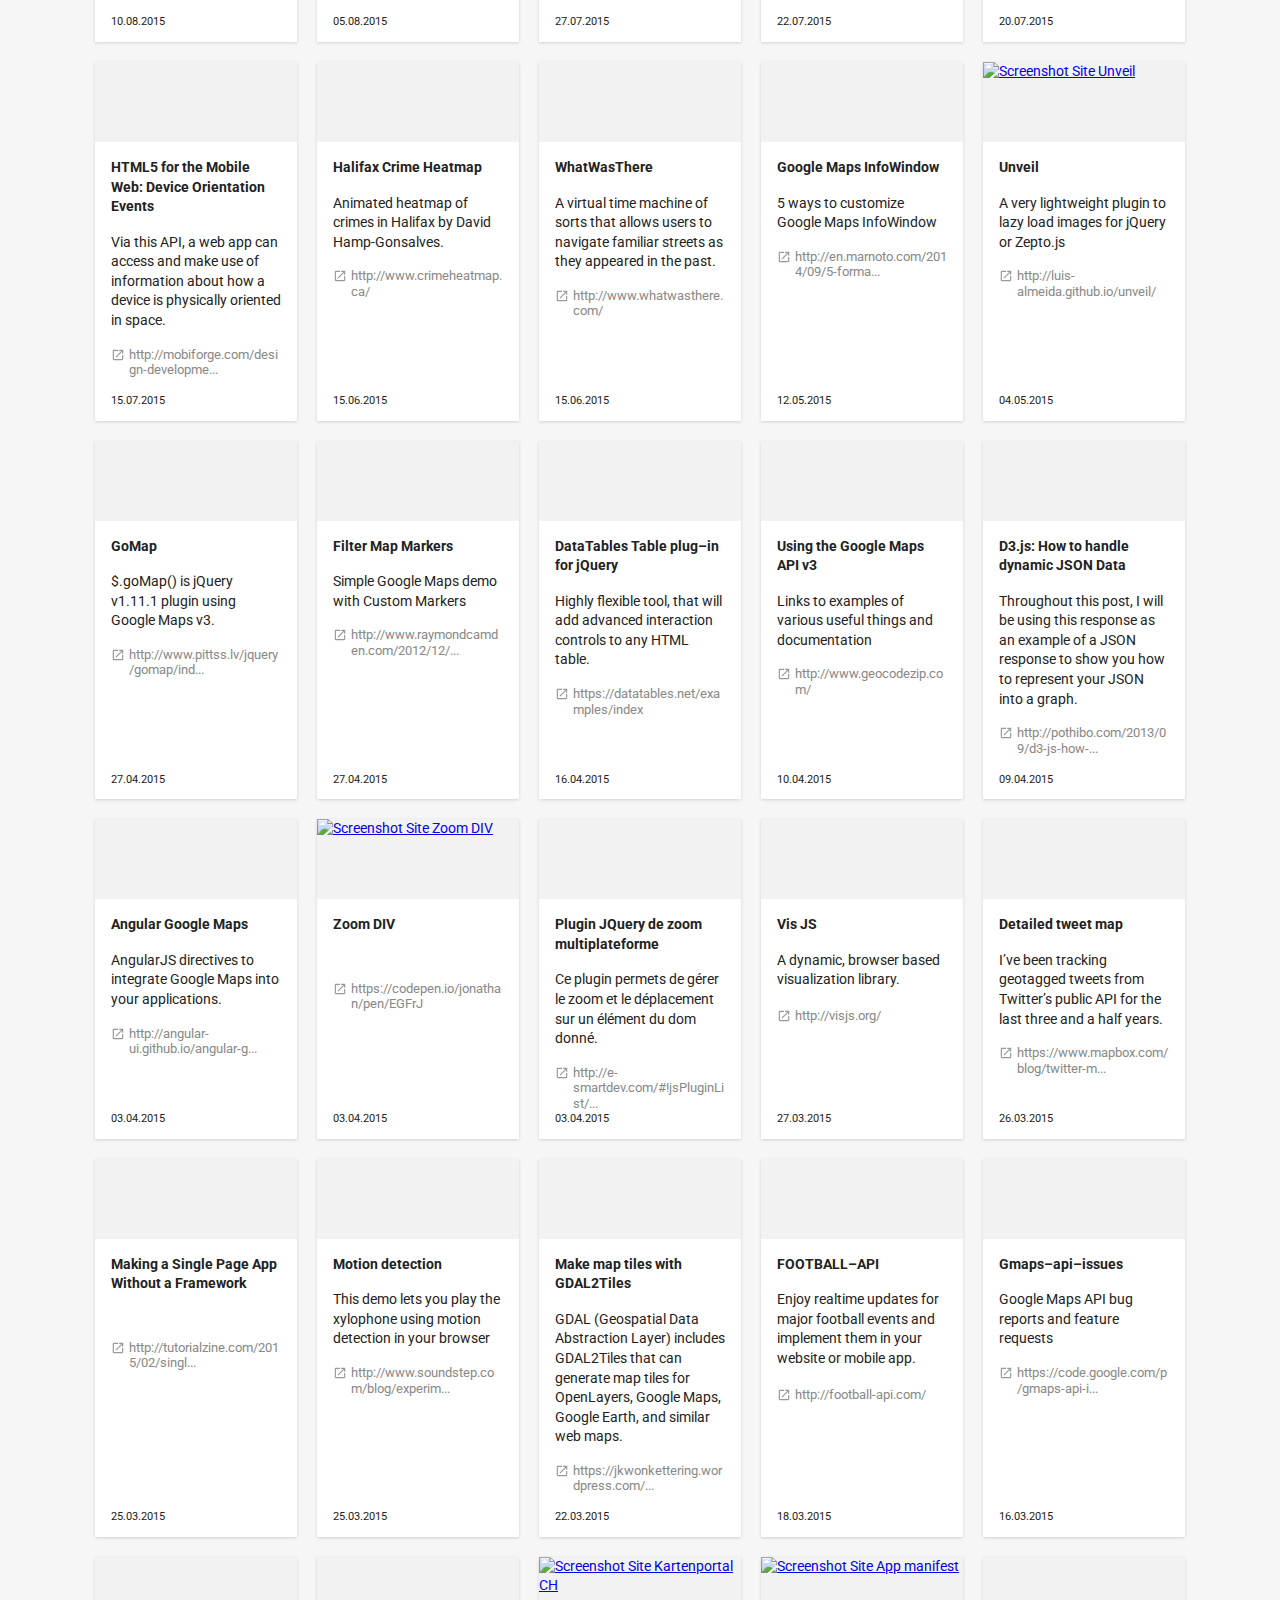
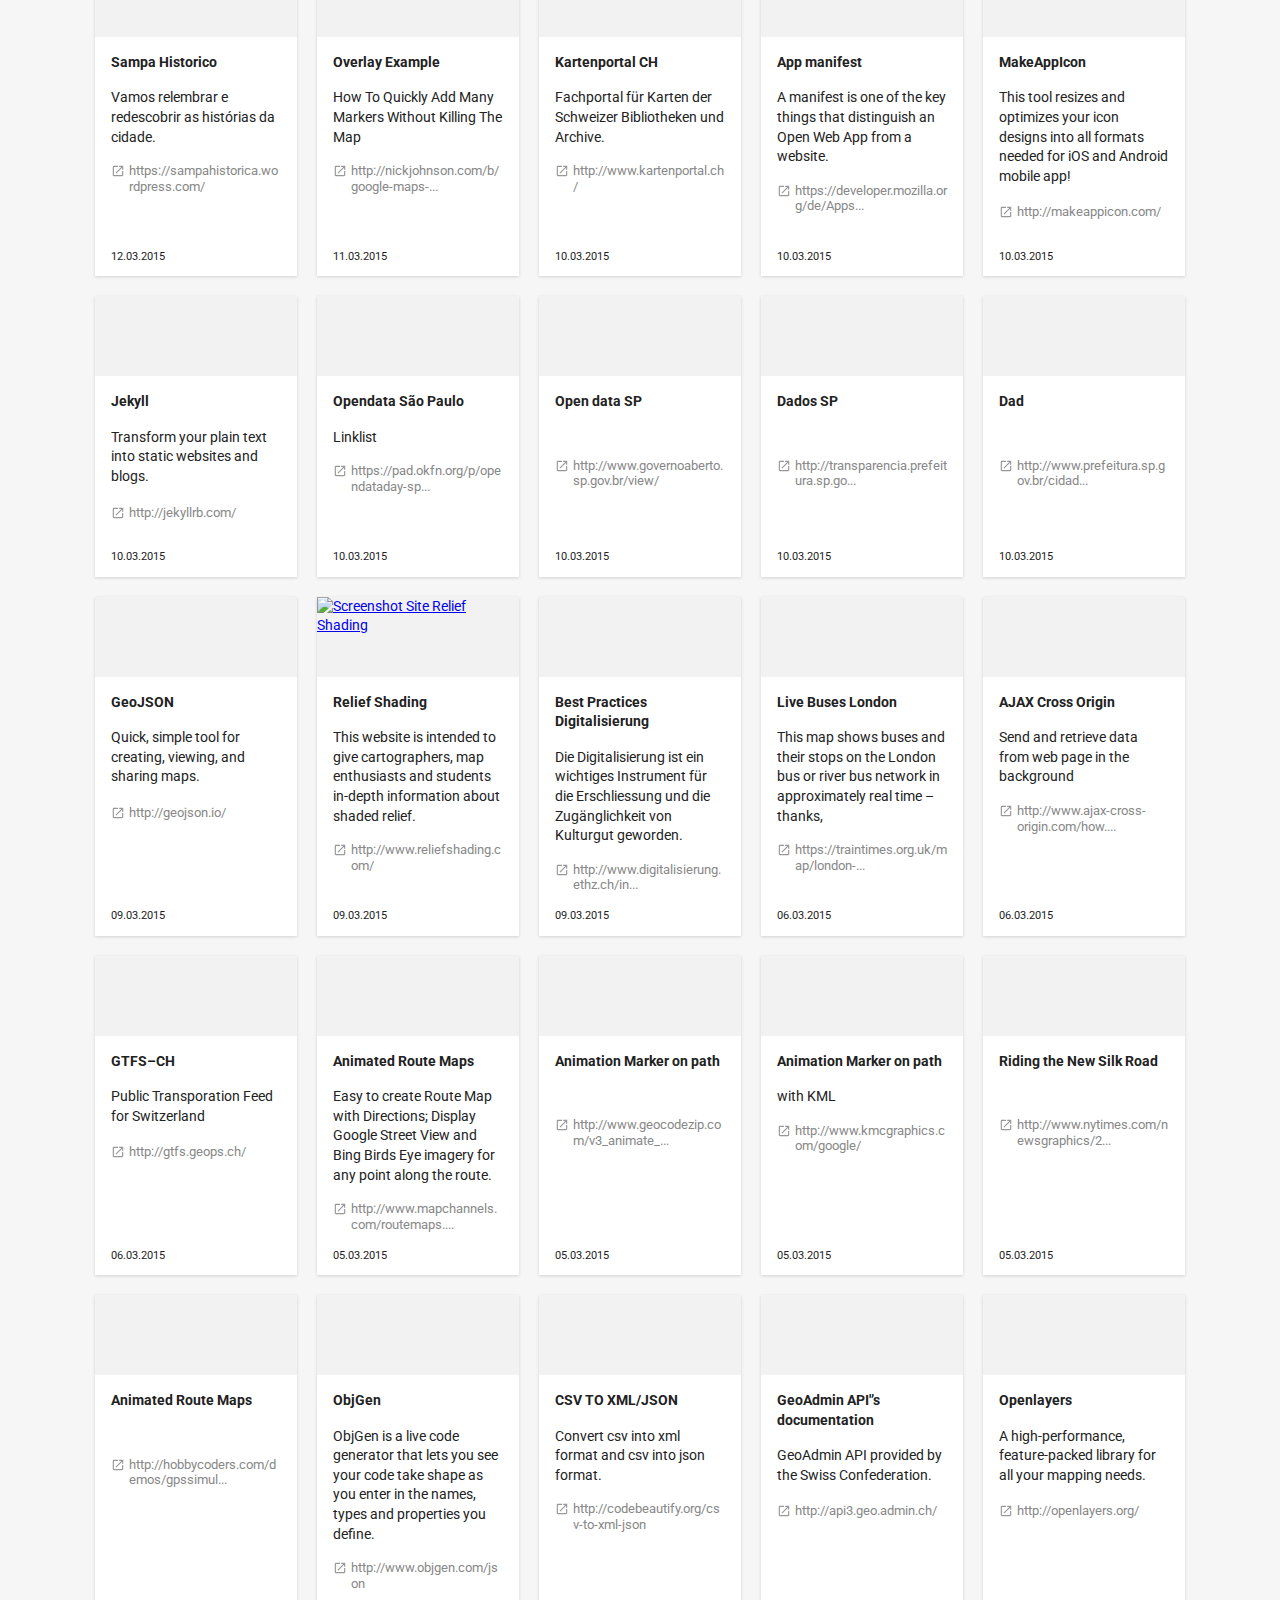
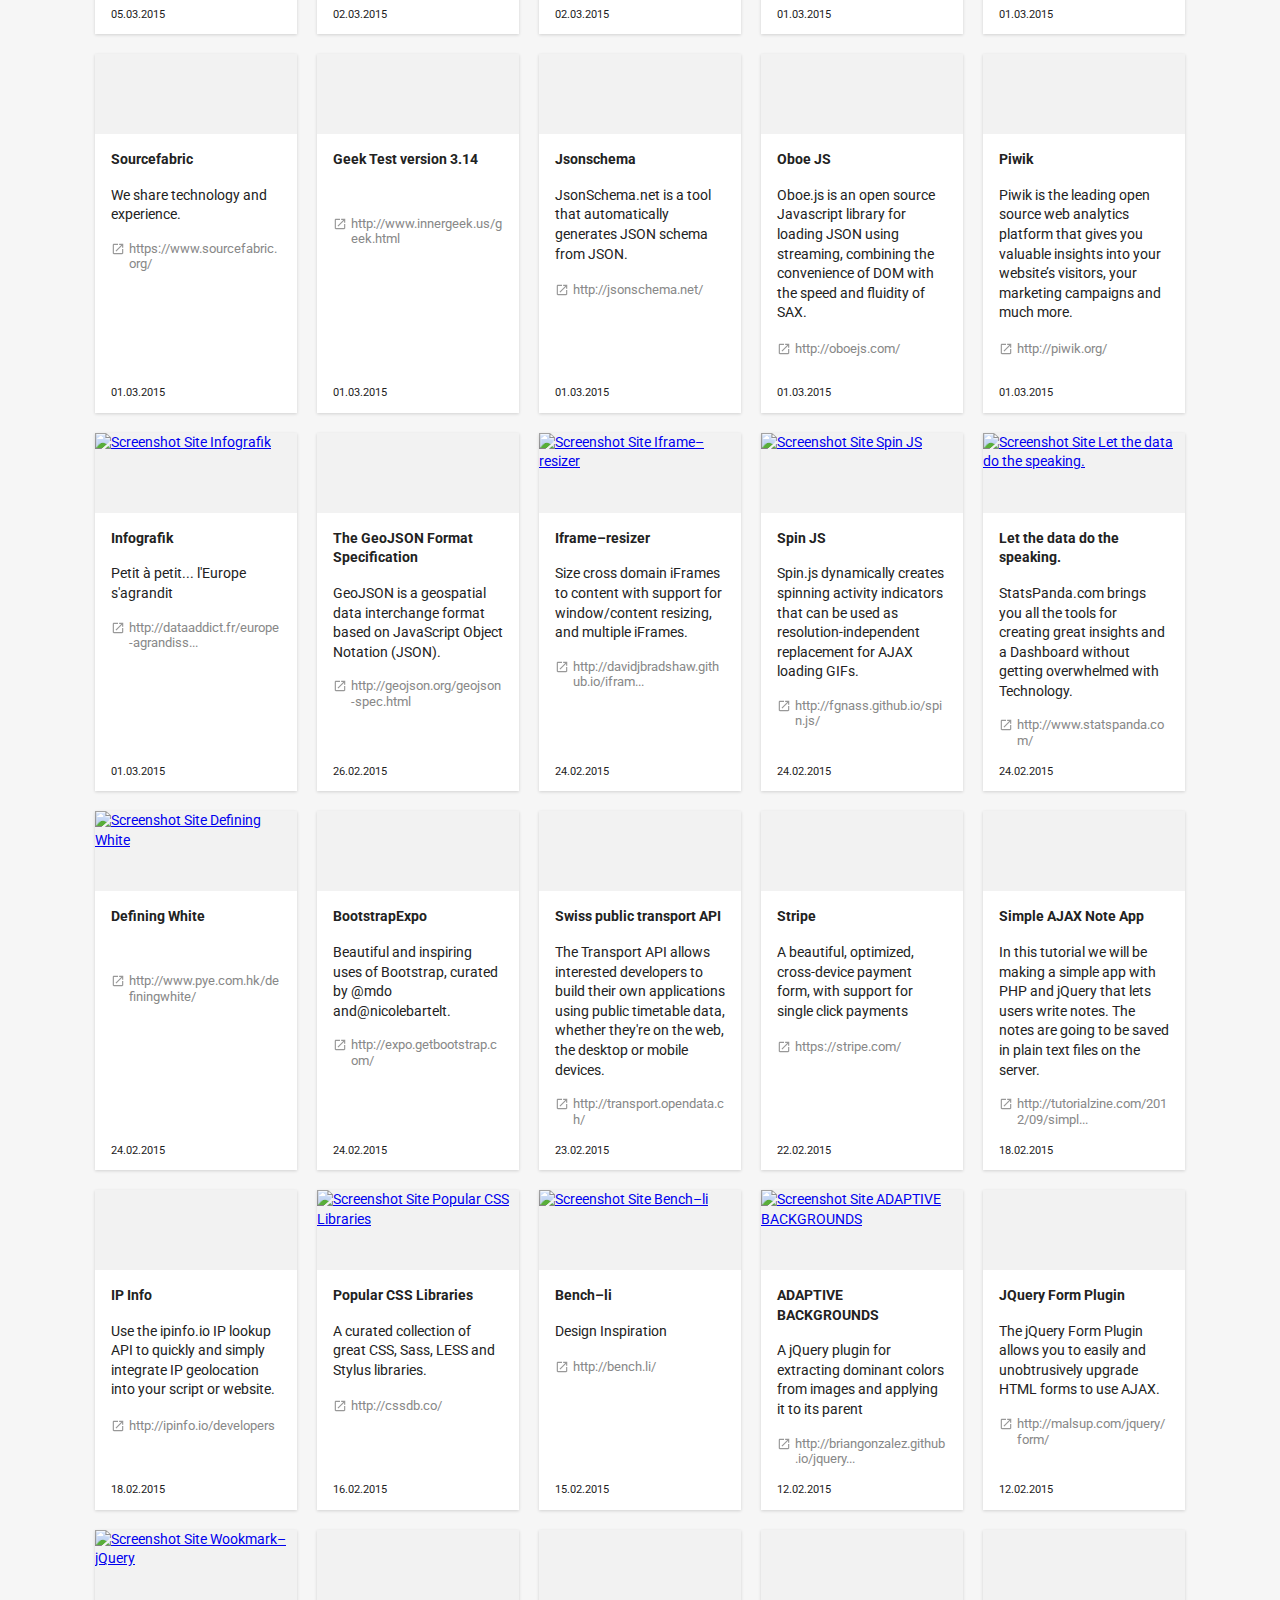
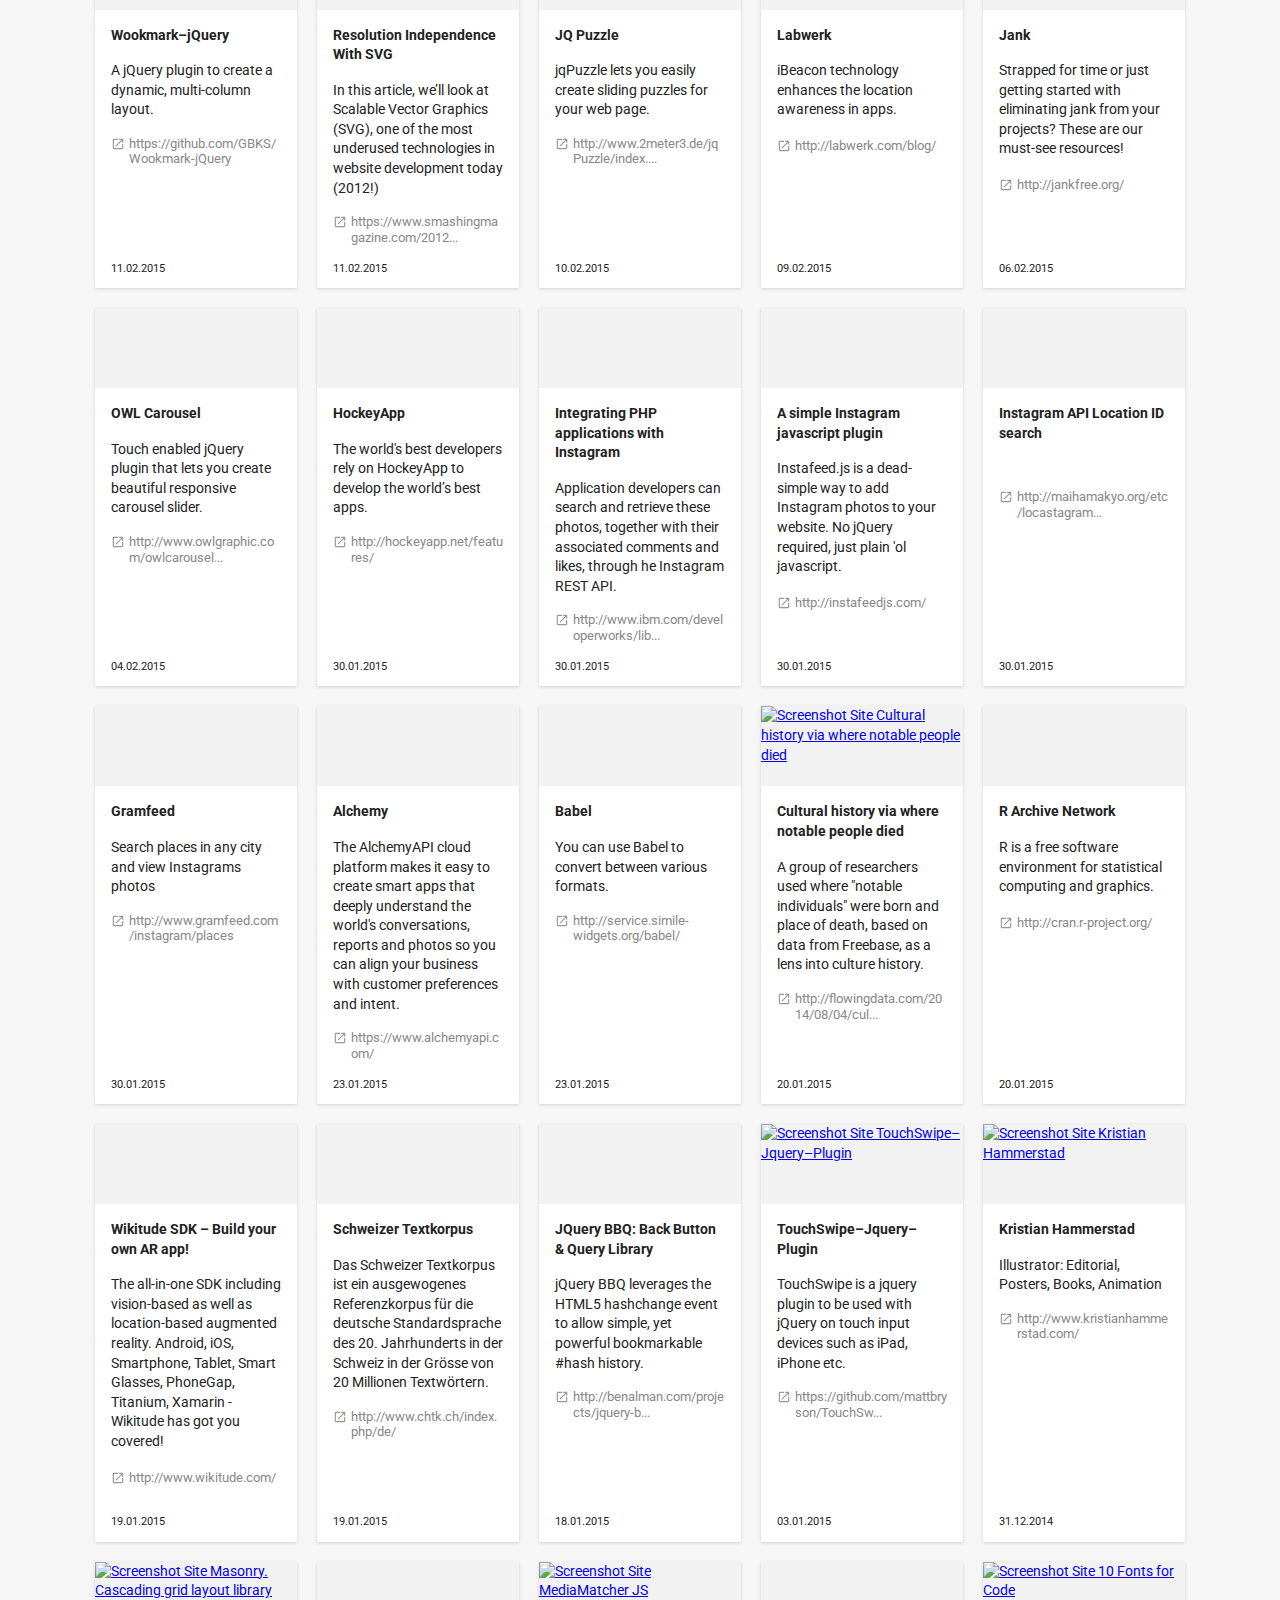
==== commit 2e9d6dff: ""cleaning" code" ====
--- a/02/index.html
+++ b/02/index.html
@@ -57,7 +57,7 @@
             </div>
         </div>
 
-        <div id="message-wrap" class="wrap"></div>
+        <div id="message-wrap" class="wrap"><div class="counter"></div></div>
 
     </div>  <!-- END #filter-nav -->
 
--- a/02/library/css/style-filter.css
+++ b/02/library/css/style-filter.css
@@ -162,7 +162,6 @@
     margin: 0 0 8vh 0;
     position: relative;
     background: #ededed;
-    min-height: 101px;
 }
 .button {
     display: inline-block;
@@ -218,7 +217,7 @@
 .counter {
     min-height: 30px;
     font-size: 80%;
-    margin: 19px 0 0 0;
+    margin: 21px 0 0 0;
 }
 .error-message {
     padding: 2vw;
